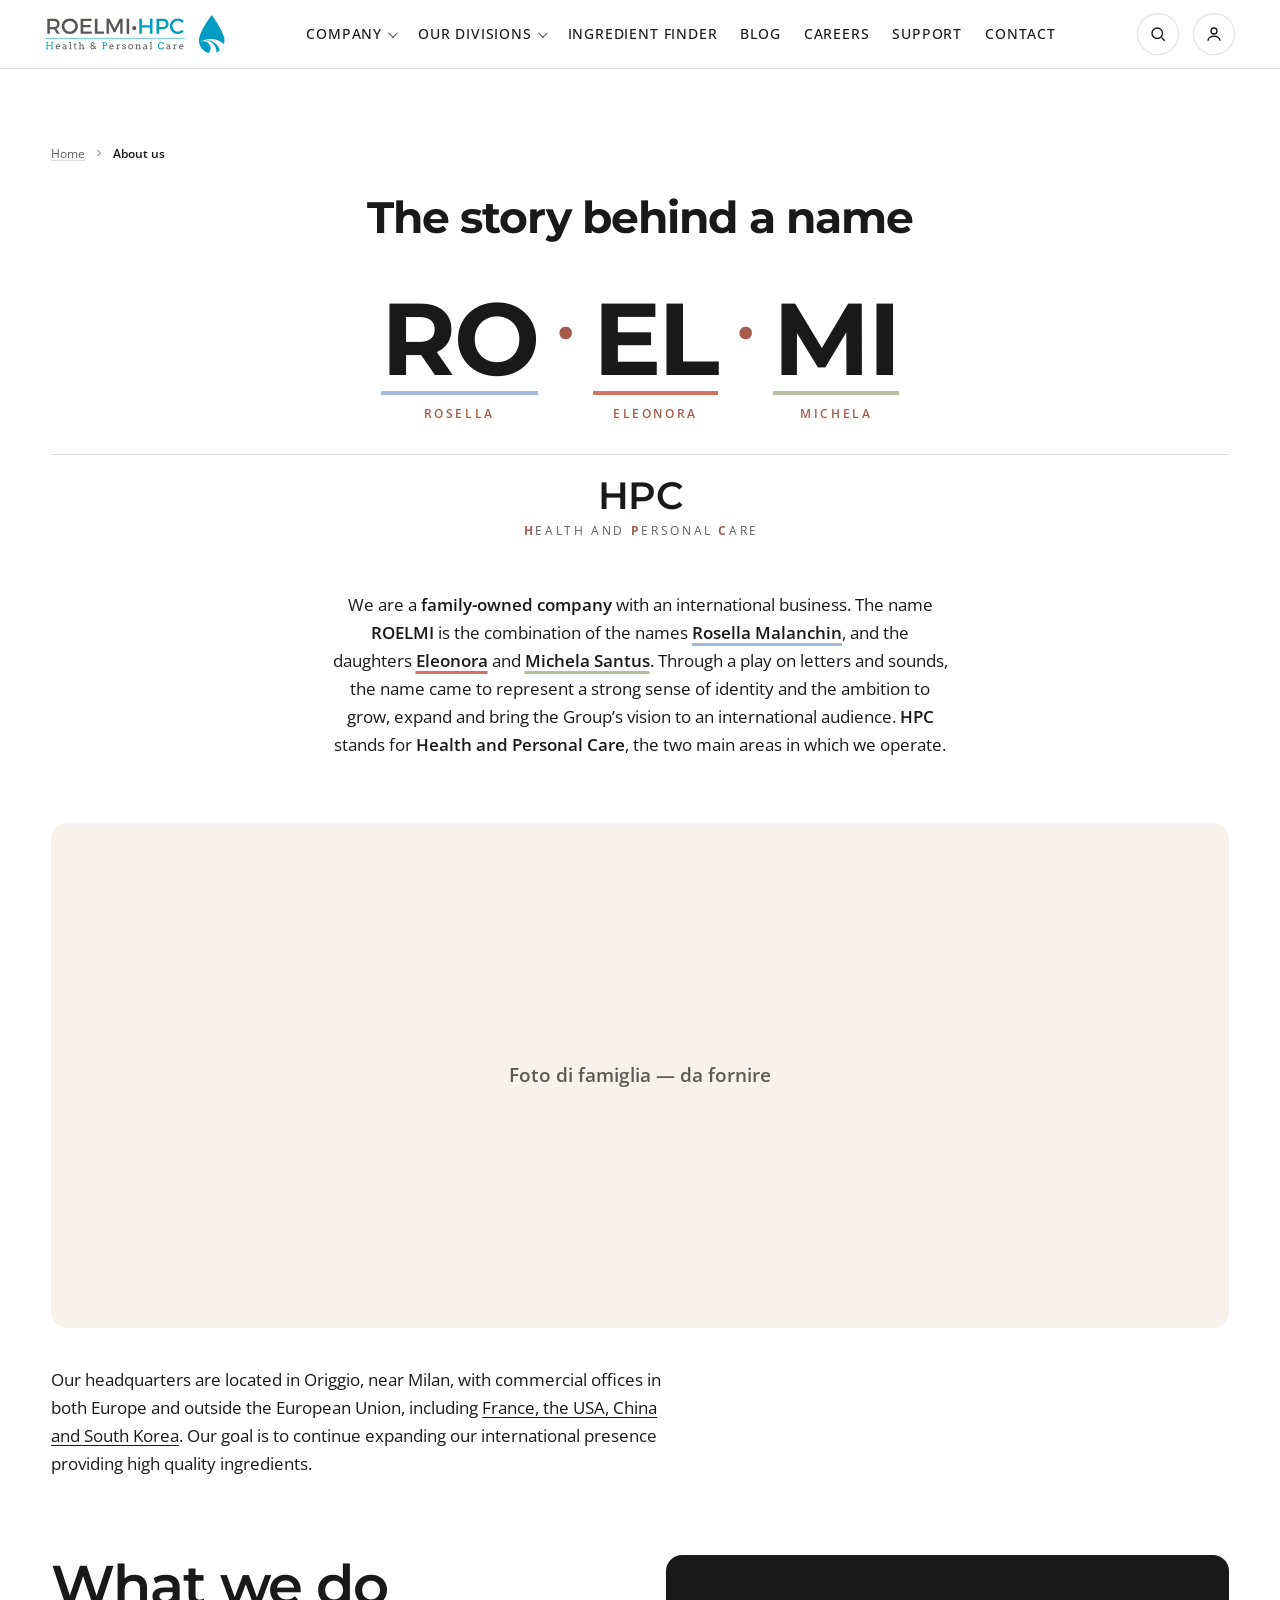
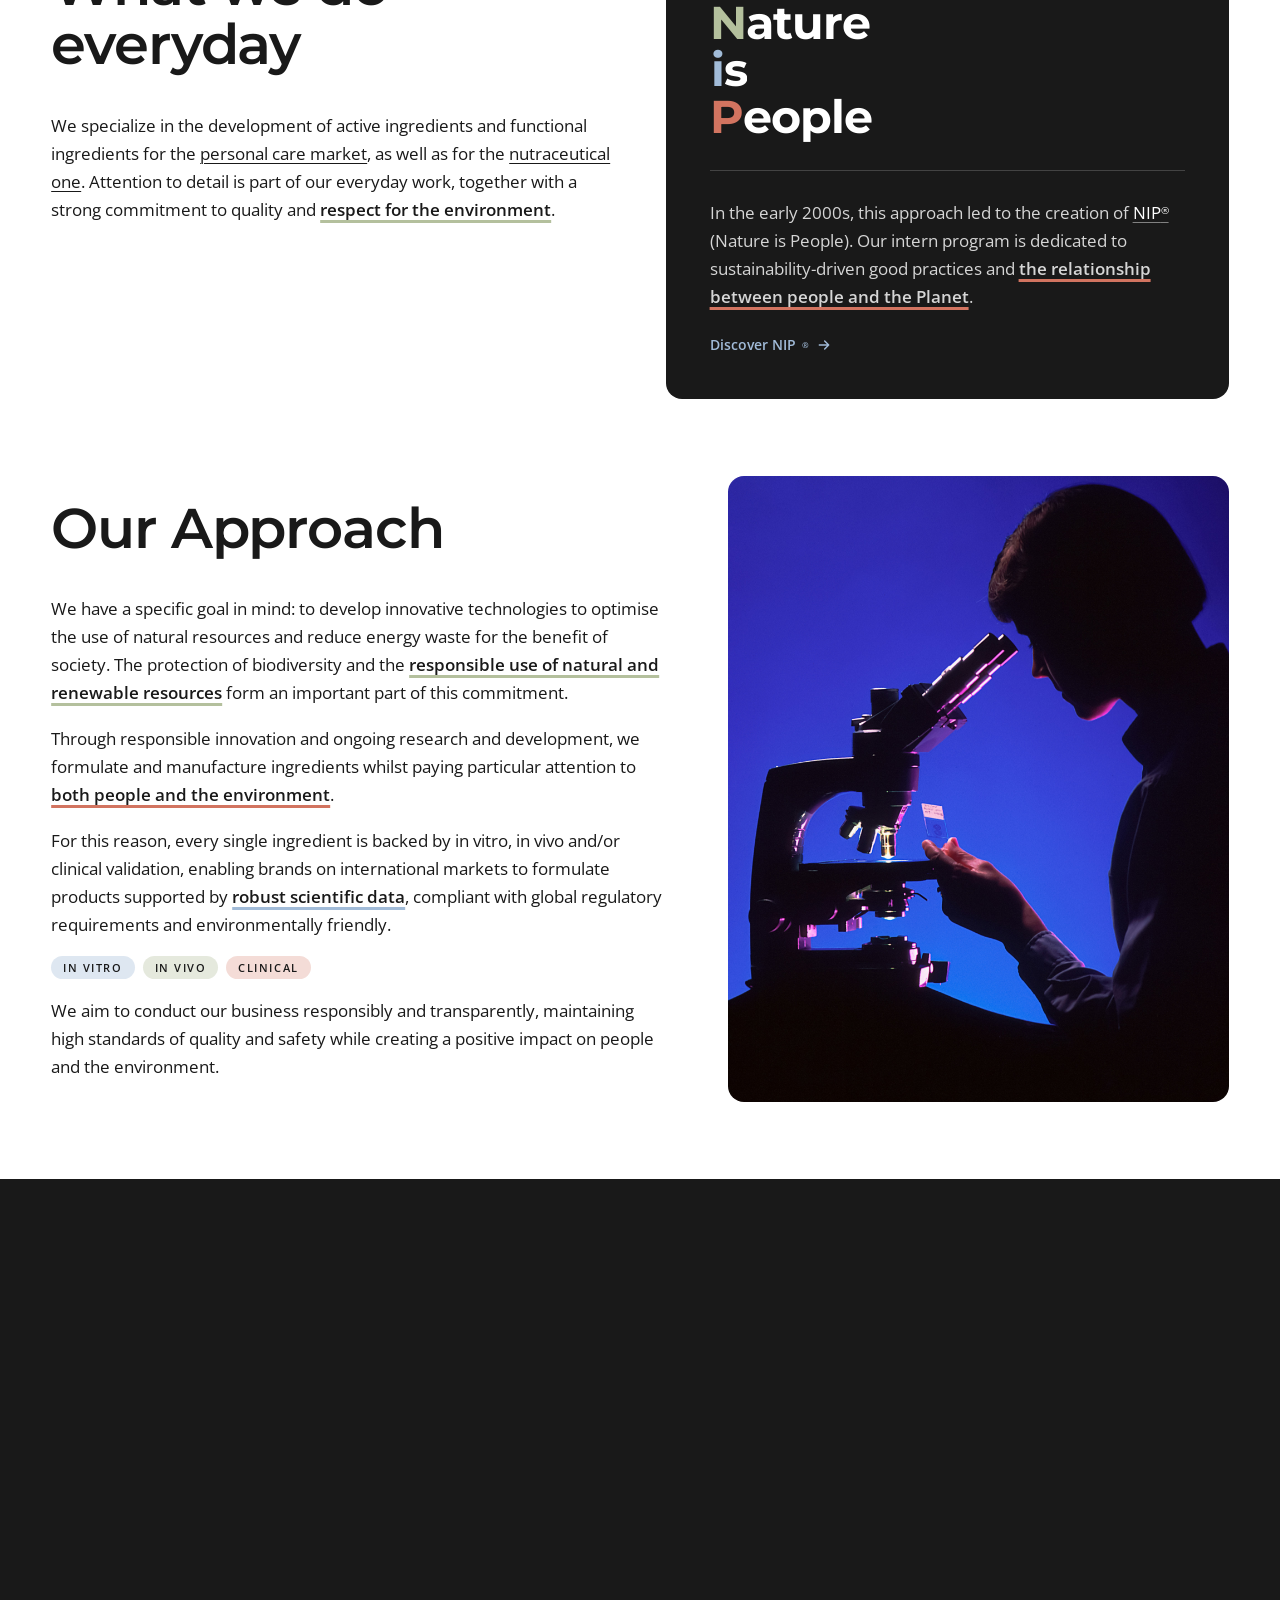
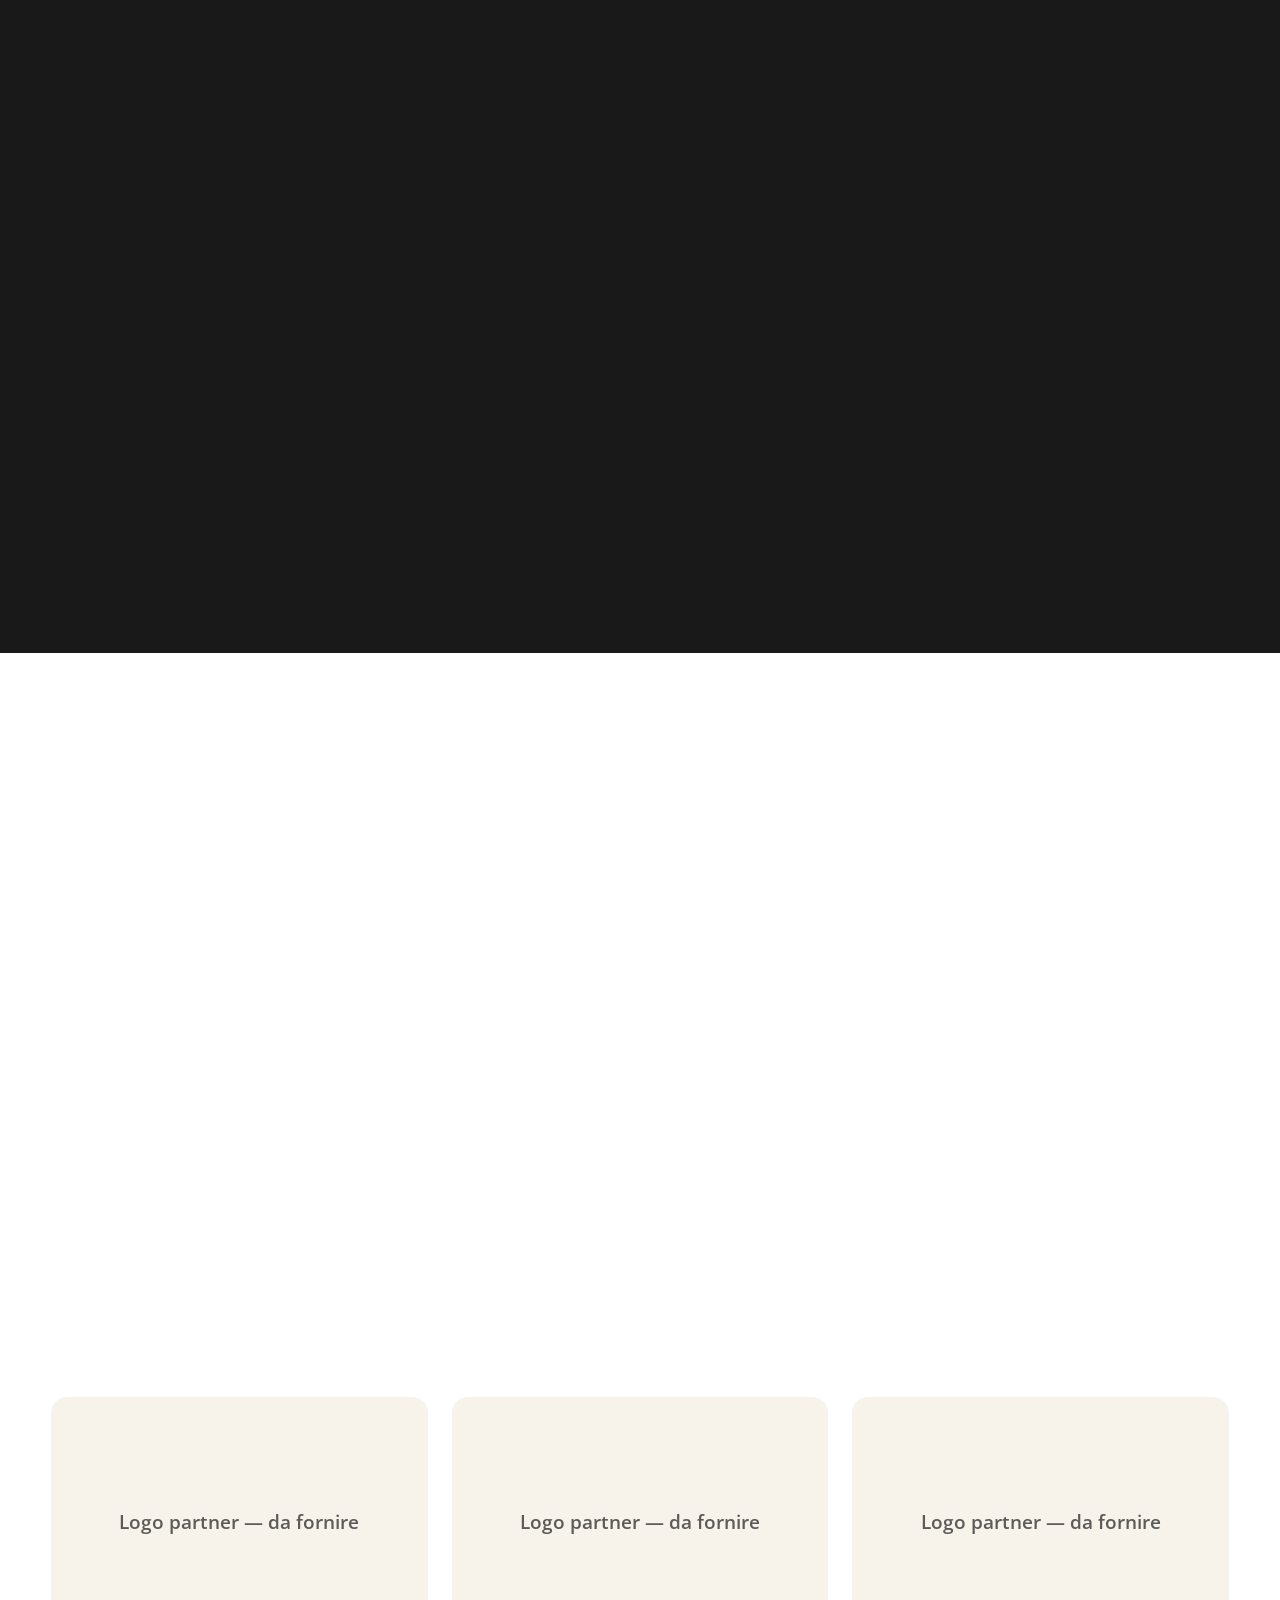
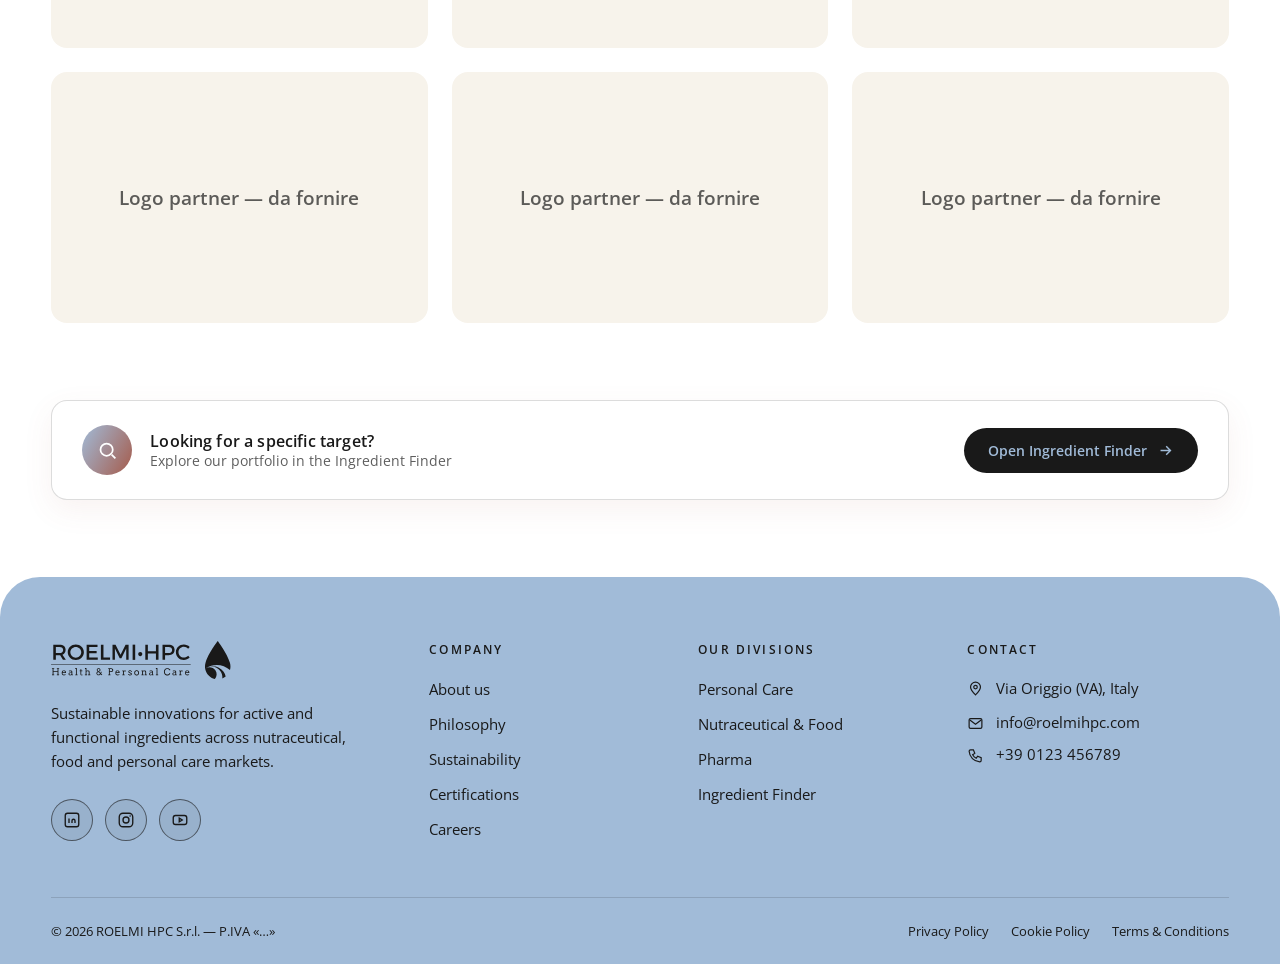
==== about.html @ d501afbf "Stop the NIP acrostic clipping its own words Measured Montserrat 700 instead of guessing: "ature" is" ====
<!DOCTYPE html>
<html lang="en">
<head>
  <meta charset="UTF-8">
  <meta name="viewport" content="width=device-width, initial-scale=1.0">
  <title>About us — ROELMI HPC</title>
  <link href="https://fonts.googleapis.com/css2?family=Montserrat:wght@400;500;600;700&family=Open+Sans:wght@300;400;500;600&display=swap" rel="stylesheet">
  <link rel="stylesheet" href="css/reset.css">
  <link rel="stylesheet" href="css/base.css">
  <link rel="stylesheet" href="css/header.css">
  <link rel="stylesheet" href="css/footer.css">
  <link rel="stylesheet" href="css/about.css">
</head>
<body>
<a class="skip-link" href="#main-content">Skip to main content</a>
<header class="site-header" id="siteHeader">
  <div class="hdr-inner">
    <a href="index.html" class="logo" aria-label="ROELMI HPC home">
      <span class="lg-white"><svg aria-hidden="true" viewBox="0 0 256 54" version="1.1" xmlns:xlink="http://www.w3.org/1999/xlink" xmlns="http://www.w3.org/2000/svg">
  <g id="logo-ROELMI-HPC">
    <path d="M12.0334 17.0172C15.3679 17.0172 17.286 15.5943 17.286 12.6599C17.286 9.81631 15.3679 8.45615 12.0334 8.45615L6.90418 8.45615L6.90418 17.0172L12.0334 17.0172ZM13.0217 20.263C12.7103 20.2932 12.3729 20.2932 12.0334 20.2932L6.90418 20.2932L6.90418 26.813L3.25401 26.813L3.25401 5.18224L12.0334 5.18224C17.5649 5.18224 20.748 7.87013 20.748 12.5648C20.748 16.0268 19.1413 18.4682 16.2675 19.5818L21.1178 26.813L16.9767 26.813L13.0217 20.263Z" id="Fill-1" fill="#FFFFFF" fill-rule="evenodd" stroke="none"></path>
    <path d="M27.5157 15.9972C27.5157 20.2939 31.0729 23.6954 35.3026 23.6954C39.5388 23.6954 43.0008 20.2939 43.0008 15.9972C43.0008 11.7026 39.5388 8.36382 35.3026 8.36382C31.0383 8.36382 27.5157 11.7026 27.5157 15.9972M46.7397 15.9972C46.7397 22.1752 41.7337 26.9671 35.2723 26.9671C28.8132 26.9671 23.8072 22.1752 23.8072 15.9972C23.8072 9.78669 28.8132 5.08558 35.2723 5.08558C41.7337 5.08558 46.7397 9.81696 46.7397 15.9972" id="Fill-3" fill="#FFFFFF" fill-rule="evenodd" stroke="none"></path>
    <path d="M54.2809 8.45615L54.2809 14.2969L64.8487 14.2969L64.8487 17.5751L54.2809 17.5751L54.2809 23.539L66.4553 23.539L66.4553 26.813L50.6351 26.813L50.6351 5.18008L66.0856 5.18008L66.0856 8.45615L54.2809 8.45615Z" id="Fill-5" fill="#FFFFFF" fill-rule="evenodd" stroke="none"></path>
    <path d="M83.9182 23.5064L83.9182 26.8127L70.9069 26.8127L70.9069 5.1777L74.5549 5.1777L74.5549 23.5064L83.9182 23.5064Z" id="Fill-7" fill="#FFFFFF" fill-rule="evenodd" stroke="none"></path>
    <path d="M106.911 26.8134L106.881 10.6493L100.052 24.558L97.6708 24.558L90.8418 10.6493L90.8418 26.8134L87.4122 26.8134L87.4122 5.17835L91.7349 5.17835L98.8774 19.552L105.983 5.17835L110.28 5.17835L110.28 26.8134L106.911 26.8134Z" id="Fill-9" fill="#FFFFFF" fill-rule="evenodd" stroke="none"></path>
    <path d="M115.997 26.8162L119.642 26.8162L119.642 5.18333L115.997 5.18333L115.997 26.8162Z" id="Fill-11" fill="#FFFFFF" fill-rule="evenodd" stroke="none"></path>
    <path d="M129.75 18.5313C129.75 20.2915 128.513 21.6236 126.814 21.6236C125.146 21.6236 123.91 20.2915 123.91 18.5313C123.91 16.7711 125.146 15.5018 126.814 15.5018C128.513 15.5018 129.75 16.7711 129.75 18.5313" id="Fill-13" fill="#FFFFFF" fill-rule="evenodd" stroke="none"></path>
    <path d="M197.061 8.42653L194.929 11.0841C193.352 9.38232 191.097 8.33354 188.902 8.33354C184.575 8.33354 181.174 11.6723 181.174 15.9345C181.174 20.2009 184.575 23.5678 188.902 23.5678C191.064 23.5678 193.292 22.5796 194.929 21.001L197.091 23.4143C194.898 25.5767 191.776 26.9671 188.718 26.9671C182.382 26.9671 177.469 22.1752 177.469 15.9669C177.469 9.81696 182.443 5.08558 188.841 5.08558C191.899 5.08558 194.959 6.35709 197.061 8.42653ZM149.128 26.8134L149.128 17.8523L137.662 17.8523L137.662 26.8134L134.017 26.8134L134.017 5.17835L137.662 5.17835L137.662 14.5762L149.128 14.5762L149.128 5.17835L152.773 5.17835L152.773 26.8134L149.128 26.8134ZM167.083 20.2932C172.522 20.2932 175.642 17.4497 175.642 12.5648C175.642 7.87013 172.522 5.18224 167.083 5.18224L158.462 5.18224L158.462 26.813L162.107 26.813L162.107 20.2932L167.083 20.2932ZM172.154 12.6599C172.154 15.5943 170.266 17.0172 166.928 17.0172L162.107 17.0172L162.107 8.45615L166.928 8.45615C170.266 8.45615 172.154 9.81631 172.154 12.6599Z" id="Combined-Shape" fill="#FFFFFF" fill-rule="evenodd" stroke="none"></path>
    <path d="M167.99 41.4119C167.698 40.9145 167.311 40.5275 166.826 40.242C166.346 39.9587 165.81 39.816 165.217 39.816C164.709 39.816 164.249 39.9241 163.829 40.1361C163.412 40.3501 163.053 40.6377 162.754 40.9967C162.454 41.3557 162.223 41.773 162.058 42.2444C161.894 42.718 161.809 43.2175 161.809 43.7387C161.809 44.3571 161.902 44.9064 162.086 45.3864C162.268 45.86 162.506 46.2579 162.8 46.5758C163.094 46.8893 163.442 47.1531 163.851 47.365C164.253 47.5791 164.709 47.6808 165.217 47.6808C165.905 47.6808 166.504 47.5164 167.012 47.1812C167.525 46.8525 167.959 46.3011 168.323 45.5378L169.473 46.0827C169.307 46.5498 169.025 47.0061 168.628 47.4451C168.232 47.8797 167.743 48.2343 167.164 48.5025C166.582 48.7728 165.935 48.9047 165.23 48.9047C164.554 48.9047 163.933 48.7771 163.364 48.5241C162.798 48.2689 162.296 47.9056 161.851 47.4321C161.409 46.965 161.07 46.4071 160.839 45.7605C160.605 45.1161 160.488 44.4414 160.488 43.7387C160.488 43.0337 160.605 42.3655 160.839 41.7384C161.07 41.1092 161.399 40.5642 161.818 40.1015C162.238 39.6387 162.739 39.2711 163.323 39.0008C163.905 38.7348 164.536 38.5986 165.217 38.5986C165.821 38.5986 166.346 38.6851 166.785 38.8559C167.226 39.0289 167.598 39.2343 167.908 39.4722C168.215 39.7101 168.478 39.9717 168.701 40.2463L169.395 40.2463L169.395 41.4119L167.99 41.4119ZM8.31148 38.7975L11.527 38.7975L11.527 39.9241L10.5885 39.9241L10.5885 47.5834L11.527 47.5834L11.527 48.7101L8.31148 48.7101L8.31148 47.5834L9.30404 47.5834L9.30404 44.0219L3.56929 44.0219L3.56929 47.5834L4.56401 47.5834L4.56401 48.7101L1.34632 48.7101L1.34632 47.5834L2.28914 47.5834L2.28914 39.9241L1.34632 39.9241L1.34632 38.7975L4.56401 38.7975L4.56401 39.9241L3.56929 39.9241L3.56929 42.9234L9.30404 42.9234L9.30404 39.9241L8.31148 39.9241L8.31148 38.7975ZM86.5788 38.9694C86.2026 38.8548 85.7982 38.7986 85.3506 38.7986L81.3436 38.7986L81.3436 39.9274L82.2843 39.9274L82.2843 47.5845L81.3436 47.5845L81.3436 48.709L84.5591 48.709L84.5591 47.5845L83.5666 47.5845L83.5666 44.1182L85.3268 44.1182C85.7895 44.1182 86.2069 44.049 86.5853 43.9084C86.9594 43.77 87.2838 43.5797 87.5541 43.3419C87.8244 43.1018 88.0341 42.8229 88.1812 42.5007C88.3304 42.1785 88.4039 41.8411 88.4039 41.4778C88.4039 41.041 88.3304 40.6561 88.179 40.321C88.0276 39.9836 87.8179 39.7047 87.5454 39.4798C87.273 39.2527 86.9508 39.0862 86.5788 38.9694ZM85.3506 43.0456L83.5666 43.0456L83.5666 39.9274L85.1884 39.9274C85.8371 39.9274 86.3107 40.0615 86.6091 40.3339C86.9032 40.6086 87.0524 40.9891 87.0524 41.4778C87.0524 41.7352 87.007 41.9601 86.9248 42.1568C86.8405 42.3536 86.7215 42.5158 86.5702 42.6477C86.4231 42.7796 86.2415 42.8748 86.0361 42.9461C85.8285 43.011 85.5993 43.0456 85.3506 43.0456Z" id="Combined-Shape" fill="#FFFFFF" fill-rule="evenodd" stroke="none"></path>
    <path d="M18.3148 42.7781C18.0316 42.7781 17.7829 42.8192 17.5731 42.8992C17.3634 42.9814 17.1839 43.0938 17.0325 43.2452C16.8855 43.3966 16.7644 43.5804 16.6779 43.7966C16.5871 44.015 16.5222 44.2637 16.4768 44.5297L19.9907 44.5297C19.9734 44.2767 19.9302 44.0431 19.8675 43.8334C19.8026 43.6171 19.7096 43.4333 19.5755 43.2755C19.4458 43.1176 19.2793 42.9965 19.0717 42.91C18.8706 42.8214 18.6154 42.7781 18.3148 42.7781L18.3148 42.7781ZM16.4119 45.479C16.4119 45.6714 16.4249 45.8444 16.453 46.0044C16.4833 46.1623 16.5222 46.318 16.5763 46.4607C16.7384 46.8954 16.9958 47.2241 17.3504 47.4446C17.705 47.6652 18.1073 47.7776 18.557 47.7776C18.9095 47.7776 19.2512 47.7257 19.5885 47.6263C19.9215 47.529 20.2697 47.3776 20.6351 47.1657L21.1282 47.996C20.6805 48.3031 20.2372 48.5302 19.7853 48.6772C19.3355 48.8242 18.8706 48.8999 18.3862 48.8999C17.9299 48.8999 17.5039 48.8242 17.1169 48.6707C16.7255 48.5172 16.3903 48.2901 16.107 47.9896C15.8259 47.689 15.6053 47.3149 15.4475 46.8673C15.2875 46.4175 15.2096 45.892 15.2096 45.2952C15.2096 44.8108 15.2766 44.3545 15.4107 43.9264C15.5448 43.496 15.7502 43.1198 16.0184 42.7997C16.2843 42.4819 16.6173 42.2267 17.0131 42.0407C17.411 41.8504 17.8737 41.7575 18.3992 41.7575C18.9095 41.7575 19.3355 41.8353 19.6772 41.9888C20.021 42.1445 20.3 42.35 20.5162 42.6051C20.7324 42.8603 20.8946 43.1522 21.0049 43.4787C21.1152 43.8074 21.1952 44.1404 21.2406 44.4778C21.2579 44.6421 21.273 44.8108 21.2795 44.9838C21.2882 45.1525 21.2903 45.3168 21.2903 45.479L16.4119 45.479Z" id="Fill-18" fill="#FFFFFF" fill-rule="evenodd" stroke="none"></path>
    <path d="M27.4217 47.878C27.5839 47.878 27.7439 47.8607 27.9061 47.8196C28.0682 47.7807 28.2218 47.7288 28.3623 47.6596C28.505 47.5925 28.6413 47.5125 28.7624 47.426C28.8835 47.3352 28.9873 47.2422 29.0716 47.1449L29.0759 45.6182L27.666 45.6182C27.4282 45.6182 27.2141 45.642 27.0195 45.6961C26.8248 45.748 26.6583 45.8215 26.5156 45.9253C26.3751 46.0248 26.2648 46.148 26.1848 46.2972C26.1069 46.4443 26.068 46.6151 26.068 46.8076C26.068 46.9871 26.1004 47.1406 26.1653 47.2768C26.2323 47.4066 26.3232 47.519 26.4421 47.6077C26.5632 47.6963 26.7059 47.7634 26.8724 47.8109C27.0368 47.8585 27.2206 47.878 27.4217 47.878L27.4217 47.878ZM29.0716 48.0812C28.8121 48.3213 28.5267 48.518 28.2174 48.6716C27.9061 48.8229 27.5493 48.9008 27.1535 48.9008C26.8227 48.9008 26.5178 48.8446 26.2432 48.7429C25.9664 48.637 25.7242 48.4943 25.5274 48.3148C25.3263 48.131 25.1684 47.9234 25.0581 47.6833C24.9479 47.4433 24.8916 47.1882 24.8916 46.9179C24.8916 46.6303 24.9327 46.3751 25.0192 46.1524C25.1036 45.9318 25.2182 45.7393 25.3587 45.5728C25.4993 45.4106 25.6658 45.2723 25.8561 45.1598C26.0464 45.0495 26.2432 44.9587 26.4529 44.8938C26.6583 44.8246 26.8703 44.7792 27.0865 44.7511C27.2984 44.723 27.506 44.7079 27.7049 44.7079C28.0163 44.7079 28.2802 44.7165 28.4942 44.7381C28.7083 44.7576 28.9029 44.7814 29.0759 44.8181L29.0824 44.2624C29.0824 44.0245 29.05 43.8148 28.9786 43.6396C28.9073 43.4623 28.8099 43.3153 28.6824 43.2006C28.5569 43.086 28.4077 42.9995 28.2304 42.9433C28.0531 42.8849 27.8585 42.859 27.6379 42.859C27.4303 42.859 27.2357 42.8741 27.0497 42.9001C26.8594 42.9303 26.6864 42.9671 26.5243 43.0104C26.3599 43.0579 26.2086 43.1098 26.0702 43.166C25.9339 43.2288 25.8193 43.2871 25.722 43.352L25.322 42.5108C25.482 42.4049 25.6636 42.3097 25.8518 42.2189C26.0442 42.1281 26.2453 42.0546 26.4572 41.9897C26.667 41.927 26.8832 41.8772 27.106 41.8405C27.3265 41.8037 27.5428 41.7864 27.7547 41.7864C28.1482 41.7864 28.5007 41.8297 28.8164 41.927C29.1278 42.02 29.396 42.1627 29.6122 42.3595C29.8306 42.5584 29.9993 42.8071 30.116 43.1098C30.235 43.4147 30.2934 43.7759 30.2934 44.1975L30.2869 47.5839L31.0372 47.5839L31.0372 48.7083L29.0716 48.7083L29.0716 48.0812Z" id="Fill-19" fill="#FFFFFF" fill-rule="evenodd" stroke="none"></path>
    <path d="M34.5012 38.5337L36.7004 38.5337L36.7004 47.5856L37.7167 47.5856L37.7167 48.7079L34.5012 48.7079L34.5012 47.5856L35.483 47.5856L35.483 39.6603L34.5012 39.6603L34.5012 38.5337Z" id="Fill-20" fill="#FFFFFF" fill-rule="evenodd" stroke="none"></path>
    <path d="M43.0136 41.9335L44.6008 41.9335L44.6008 42.9217L43.0006 42.9217L42.9812 46.8335C42.9812 47.0995 43.0136 47.3157 43.0742 47.4801C43.1347 47.6466 43.2342 47.759 43.3682 47.8239C43.5023 47.8866 43.6537 47.9212 43.8245 47.9212C44.0062 47.9212 44.1705 47.9018 44.3089 47.8693C44.4494 47.8347 44.5987 47.7807 44.7652 47.7028L45.0463 48.5202C44.8365 48.6283 44.6181 48.717 44.3889 48.7775C44.1554 48.8402 43.8851 48.8748 43.5693 48.8748C43.2709 48.8748 43.0136 48.8338 42.793 48.7624C42.5746 48.691 42.3887 48.5699 42.2395 48.4034C42.0881 48.2326 41.9756 48.0056 41.9021 47.7179C41.8264 47.4325 41.7918 47.0757 41.7918 46.6497L41.8113 42.9217L40.7301 42.9217L40.7301 41.9335L41.8243 41.9335L41.8243 40.3138L43.0136 39.7516L43.0136 41.9335Z" id="Fill-21" fill="#FFFFFF" fill-rule="evenodd" stroke="none"></path>
    <path d="M48.2687 38.5337L50.4138 38.5337L50.4138 42.6812L50.4549 42.6812C50.5739 42.558 50.7166 42.4455 50.8766 42.3396C51.0345 42.2315 51.2031 42.1385 51.3761 42.0606C51.5491 41.9828 51.7308 41.9179 51.9167 41.8768C52.1027 41.8336 52.3016 41.8119 52.5049 41.8119C52.8682 41.8119 53.1969 41.8617 53.4888 41.9612C53.7786 42.0628 54.0294 42.2163 54.2327 42.4174C54.4381 42.625 54.596 42.8867 54.7084 43.2067C54.8187 43.5289 54.8728 43.9052 54.8728 44.3441L54.8728 47.5856L55.8934 47.5856L55.8934 48.7079L52.6779 48.7079L52.6779 47.5856L53.6056 47.5856L53.6056 44.4933C53.6056 43.9744 53.4737 43.5786 53.212 43.3127C52.9482 43.0424 52.5698 42.9083 52.0767 42.9083C51.7935 42.9083 51.5123 42.9775 51.2247 43.1072C50.9393 43.2435 50.6647 43.4078 50.4138 43.6111L50.4138 47.5856L51.3956 47.5856L51.3956 48.7079L48.1779 48.7079L48.1779 47.5856L49.2007 47.5856L49.2007 39.6603L48.2687 39.6603L48.2687 38.5337Z" id="Fill-22" fill="#FFFFFF" fill-rule="evenodd" stroke="none"></path>
    <path d="M68.7198 42.0012C68.8344 41.8757 68.9296 41.7395 69.0074 41.5773C69.0853 41.4195 69.1242 41.253 69.1242 41.0778C69.1242 40.894 69.0853 40.7167 69.0053 40.5502C68.9252 40.3793 68.815 40.2301 68.6809 40.0961C68.5447 39.9685 68.3868 39.8625 68.2073 39.789C68.0257 39.709 67.8332 39.6722 67.6364 39.6722C67.4159 39.6722 67.2191 39.709 67.0418 39.7825C66.8666 39.8539 66.7131 39.9533 66.5877 40.0766C66.4622 40.2042 66.3628 40.3512 66.2936 40.5199C66.2244 40.6886 66.1876 40.868 66.1876 41.0627C66.1876 41.2486 66.233 41.4411 66.3239 41.6422C66.4147 41.8476 66.5747 42.0595 66.8104 42.2823L67.3921 42.8229C67.6516 42.7126 67.8916 42.5872 68.1187 42.4574C68.3457 42.3277 68.5447 42.1741 68.7198 42.0012L68.7198 42.0012ZM66.6871 44.356C66.5358 44.4144 66.4039 44.4987 66.2849 44.6069C66.1638 44.7128 66.06 44.8361 65.9714 44.9723C65.8849 45.1107 65.82 45.2599 65.7703 45.4178C65.7227 45.5756 65.6989 45.7378 65.6989 45.8978C65.6989 46.1508 65.7465 46.3844 65.846 46.6006C65.9454 46.819 66.0795 47.0028 66.2503 47.1607C66.4233 47.3186 66.6266 47.4418 66.858 47.5305C67.0937 47.6191 67.3424 47.6645 67.6083 47.6645C67.8332 47.6645 68.0473 47.6321 68.2484 47.5759C68.4495 47.5197 68.6355 47.4418 68.8106 47.3402C68.9836 47.2385 69.1458 47.1131 69.2907 46.9747C69.4377 46.832 69.5761 46.6785 69.7016 46.512L67.2148 44.1117L66.6871 44.356ZM72.0175 48.7479L70.4714 47.2558C70.2876 47.4829 70.093 47.6905 69.8767 47.8808C69.6626 48.0667 69.4356 48.2289 69.1934 48.3652C68.9512 48.5057 68.696 48.6117 68.4214 48.6895C68.1489 48.763 67.8613 48.8041 67.5543 48.8041C67.1348 48.8041 66.7369 48.7263 66.3693 48.5771C66.0017 48.43 65.6816 48.2289 65.407 47.9716C65.1345 47.7121 64.9204 47.4094 64.7647 47.0569C64.6069 46.7066 64.529 46.3282 64.529 45.9238C64.529 45.6578 64.5701 45.3983 64.6501 45.1475C64.728 44.8988 64.8404 44.6631 64.981 44.4447C65.1259 44.2284 65.2902 44.0295 65.4783 43.8543C65.6686 43.6835 65.9671 43.4911 66.3649 43.29L65.9325 42.8704C65.8222 42.7667 65.7097 42.6456 65.6038 42.5093C65.4978 42.3753 65.4048 42.2282 65.3227 42.0725C65.2426 41.9168 65.1756 41.7525 65.1259 41.5838C65.0761 41.413 65.0502 41.2421 65.0502 41.0778C65.0502 40.7296 65.1194 40.4074 65.2535 40.1047C65.3897 39.8041 65.5713 39.5403 65.807 39.3197C66.0384 39.0949 66.3152 38.9219 66.6266 38.7943C66.9423 38.6645 67.2775 38.6018 67.6364 38.6018C68.0149 38.6018 68.3652 38.6667 68.6895 38.8029C69.0139 38.937 69.2929 39.1208 69.5307 39.3457C69.7686 39.5706 69.9502 39.8344 70.0865 40.1371C70.2205 40.4356 70.2876 40.7513 70.2876 41.0778C70.2876 41.3395 70.2638 41.5687 70.2119 41.7698C70.1578 41.9666 70.0865 42.1439 69.987 42.3017C69.894 42.4574 69.7794 42.6001 69.6453 42.7299C69.5134 42.8575 69.3707 42.9764 69.2215 43.0845C69.0723 43.197 68.9144 43.2964 68.7587 43.3829C68.6031 43.4716 68.4409 43.5603 68.2744 43.6403L70.2746 45.5043C70.4173 45.1864 70.5276 44.8707 70.6119 44.5636C70.6984 44.2501 70.7655 43.9668 70.813 43.7116L72.0413 43.7116C71.9678 44.1225 71.8553 44.5506 71.7018 44.9896C71.5483 45.4308 71.3536 45.8611 71.1201 46.2827L72.9236 47.9586L72.0175 48.7479Z" id="Fill-23" fill="#FFFFFF" fill-rule="evenodd" stroke="none"></path>
    <path d="M94.5772 42.7781C94.2918 42.7781 94.0452 42.8192 93.8333 42.8992C93.6236 42.9814 93.4419 43.0938 93.2949 43.2452C93.1435 43.3966 93.0267 43.5804 92.9381 43.7966C92.8473 44.015 92.7802 44.2637 92.7391 44.5297L96.2487 44.5297C96.2314 44.2767 96.1925 44.0431 96.1298 43.8334C96.0671 43.6171 95.9676 43.4333 95.8379 43.2755C95.706 43.1176 95.5416 42.9965 95.334 42.91C95.1286 42.8214 94.8778 42.7781 94.5772 42.7781L94.5772 42.7781ZM92.6743 45.479C92.6743 45.6714 92.6872 45.8444 92.7153 46.0044C92.7456 46.1623 92.7845 46.318 92.8343 46.4607C92.9986 46.8954 93.256 47.2241 93.6128 47.4446C93.9674 47.6652 94.3696 47.7776 94.8172 47.7776C95.1719 47.7776 95.5135 47.7257 95.8465 47.6263C96.1817 47.529 96.532 47.3776 96.8996 47.1657L97.3883 47.996C96.9429 48.3031 96.4953 48.5302 96.0498 48.6772C95.5979 48.8242 95.1329 48.8999 94.6486 48.8999C94.1901 48.8999 93.7663 48.8242 93.3749 48.6707C92.9857 48.5172 92.6483 48.2901 92.3694 47.9896C92.0882 47.689 91.8698 47.3149 91.7098 46.8673C91.5498 46.4175 91.4698 45.892 91.4698 45.2952C91.4698 44.8108 91.539 44.3545 91.6731 43.9264C91.8093 43.496 92.0104 43.1198 92.2764 42.7997C92.5467 42.4819 92.8775 42.2267 93.2733 42.0407C93.6711 41.8504 94.1361 41.7575 94.6615 41.7575C95.1719 41.7575 95.5979 41.8353 95.9395 41.9888C96.2833 42.1445 96.5623 42.35 96.7764 42.6051C96.9926 42.8603 97.157 43.1522 97.2673 43.4787C97.3797 43.8074 97.4554 44.1404 97.4986 44.4778C97.5202 44.6421 97.5354 44.8108 97.5419 44.9838C97.5484 45.1525 97.5527 45.3168 97.5527 45.479L92.6743 45.479Z" id="Fill-25" fill="#FFFFFF" fill-rule="evenodd" stroke="none"></path>
    <path d="M106.221 43.3674L104.978 43.3674L104.978 42.95C104.833 42.95 104.688 42.976 104.537 43.0322C104.385 43.0841 104.245 43.1684 104.115 43.2809C103.983 43.3912 103.871 43.5317 103.771 43.7025C103.674 43.8734 103.603 44.0788 103.561 44.3145L103.561 47.5819L104.71 47.5819L104.71 48.7107L101.347 48.7107L101.347 47.5819L102.283 47.5819L102.29 43.056L101.347 43.056L101.347 41.9337L103.512 41.9337L103.512 42.87C103.594 42.7295 103.68 42.6019 103.78 42.4808C103.877 42.3597 103.983 42.2559 104.104 42.1672C104.225 42.0786 104.357 42.0072 104.504 41.9596C104.649 41.9077 104.807 41.8818 104.978 41.8818L105.618 41.8818C105.819 41.8818 106.02 41.8861 106.221 41.8948L106.221 43.3674Z" id="Fill-26" fill="#FFFFFF" fill-rule="evenodd" stroke="none"></path>
    <path d="M113.552 43.285C113.468 43.1574 113.358 43.0514 113.221 42.9714C113.087 42.8914 112.936 42.8309 112.772 42.7941C112.607 42.7595 112.443 42.7379 112.287 42.7379C112.112 42.7379 111.952 42.7595 111.807 42.7984C111.66 42.8374 111.537 42.8936 111.429 42.9693C111.327 43.0428 111.243 43.1315 111.184 43.2396C111.124 43.3477 111.098 43.4645 111.098 43.5985C111.098 43.8234 111.167 44.0029 111.301 44.1348C111.44 44.2689 111.671 44.3943 111.993 44.5024L113.293 44.963C113.853 45.149 114.262 45.4042 114.515 45.7264C114.774 46.0507 114.904 46.4356 114.904 46.8854C114.904 47.186 114.843 47.4628 114.724 47.7115C114.603 47.9645 114.432 48.1785 114.212 48.3515C113.993 48.531 113.73 48.6651 113.418 48.7646C113.109 48.8619 112.765 48.9138 112.382 48.9138C111.857 48.9138 111.429 48.8273 111.098 48.6564C110.765 48.4856 110.51 48.265 110.332 47.9818L109.651 47.9818L109.651 46.8573L111.005 46.8573C111.005 47.0433 111.046 47.2055 111.124 47.3395C111.206 47.4736 111.314 47.5796 111.446 47.6617C111.578 47.7461 111.731 47.8088 111.896 47.8455C112.067 47.8866 112.237 47.9082 112.41 47.9082C112.581 47.9082 112.743 47.8866 112.904 47.8434C113.059 47.8023 113.198 47.7417 113.319 47.6596C113.438 47.5796 113.531 47.4822 113.602 47.3698C113.671 47.2552 113.706 47.1254 113.706 46.9827C113.706 46.7643 113.637 46.5784 113.492 46.427C113.353 46.2756 113.113 46.1372 112.772 46.0161L111.476 45.5317C110.949 45.3458 110.557 45.1057 110.302 44.816C110.047 44.5241 109.922 44.1608 109.922 43.7261C109.922 43.4385 109.976 43.1725 110.082 42.9282C110.185 42.686 110.341 42.4741 110.546 42.2968C110.748 42.1194 110.992 41.981 111.288 41.8837C111.578 41.7843 111.913 41.7324 112.287 41.7324C112.772 41.7324 113.176 41.7994 113.505 41.9335C113.831 42.0697 114.125 42.3011 114.387 42.6276L115.021 42.6276L115.021 43.7542L113.678 43.7542C113.678 43.5704 113.639 43.4147 113.552 43.285" id="Fill-27" fill="#FFFFFF" fill-rule="evenodd" stroke="none"></path>
    <path d="M119.603 45.3207C119.603 45.7099 119.657 46.0602 119.768 46.3759C119.878 46.6873 120.032 46.9555 120.228 47.176C120.419 47.3966 120.646 47.5674 120.901 47.6885C121.156 47.8053 121.426 47.8659 121.714 47.8659C122.014 47.8659 122.293 47.8075 122.555 47.6907C122.812 47.5739 123.042 47.4031 123.23 47.1825C123.422 46.962 123.574 46.6982 123.682 46.3803C123.792 46.071 123.846 45.7164 123.846 45.3207C123.846 44.9142 123.792 44.5509 123.682 44.2308C123.574 43.9129 123.422 43.647 123.234 43.4329C123.044 43.2188 122.819 43.0566 122.557 42.9485C122.298 42.8382 122.014 42.7842 121.714 42.7842C121.426 42.7842 121.156 42.8382 120.901 42.9485C120.646 43.0566 120.419 43.2188 120.228 43.4329C120.032 43.647 119.878 43.9129 119.768 44.2308C119.657 44.5509 119.603 44.9142 119.603 45.3207M118.315 45.3207C118.317 44.7866 118.405 44.2979 118.572 43.8546C118.741 43.4178 118.974 43.0393 119.277 42.7236C119.575 42.4057 119.934 42.1614 120.347 41.9949C120.762 41.8241 121.219 41.7397 121.714 41.7397C122.216 41.7397 122.674 41.8241 123.093 41.9949C123.507 42.1614 123.865 42.4057 124.162 42.715C124.456 43.0264 124.687 43.4026 124.856 43.8438C125.018 44.2849 125.1 44.7714 125.1 45.3099C125.1 45.8353 125.018 46.3219 124.856 46.763C124.687 47.2085 124.456 47.5869 124.162 47.9026C123.865 48.2227 123.507 48.4713 123.093 48.6465C122.674 48.826 122.216 48.9125 121.714 48.9125C121.204 48.9125 120.741 48.826 120.326 48.6487C119.915 48.4757 119.558 48.2313 119.264 47.9156C118.968 47.5977 118.736 47.2193 118.57 46.7825C118.405 46.3414 118.317 45.8526 118.315 45.3207" id="Fill-28" fill="#FFFFFF" fill-rule="evenodd" stroke="none"></path>
    <path d="M133.018 47.5845L133.974 47.5845L133.974 44.4901C133.974 43.9711 133.842 43.5797 133.576 43.3094C133.312 43.0434 132.934 42.9094 132.445 42.9094C132.16 42.9094 131.874 42.9764 131.587 43.1126C131.299 43.2467 131.024 43.4154 130.769 43.6143L130.769 47.5845L131.723 47.5845L131.723 48.7111L128.559 48.7111L128.559 47.5845L129.502 47.5845L129.502 43.0586L128.559 43.0586L128.559 41.9363L130.715 41.9363L130.715 42.7321L130.73 42.7321C130.875 42.6045 131.029 42.4855 131.189 42.3753C131.355 42.2585 131.526 42.1612 131.706 42.079C131.883 41.9947 132.071 41.9298 132.263 41.8844C132.458 41.8346 132.661 41.813 132.875 41.813C133.239 41.813 133.565 41.8606 133.857 41.9579C134.147 42.0617 134.393 42.2152 134.601 42.4185C134.806 42.6239 134.964 42.8877 135.077 43.2056C135.187 43.5278 135.241 43.9062 135.241 44.3409L135.241 47.5845L136.184 47.5845L136.184 48.7111L133.018 48.7111L133.018 47.5845Z" id="Fill-29" fill="#FFFFFF" fill-rule="evenodd" stroke="none"></path>
    <path d="M141.969 47.878C142.131 47.878 142.291 47.8607 142.453 47.8196C142.615 47.7807 142.769 47.7288 142.909 47.6596C143.052 47.5925 143.188 47.5125 143.31 47.426C143.431 47.3352 143.534 47.2422 143.619 47.1449L143.623 45.6182L142.213 45.6182C141.975 45.6182 141.761 45.642 141.567 45.6961C141.372 45.748 141.205 45.8215 141.063 45.9253C140.922 46.0248 140.81 46.148 140.732 46.2972C140.654 46.4443 140.615 46.6151 140.615 46.8076C140.615 46.9871 140.648 47.1406 140.712 47.2768C140.779 47.4066 140.87 47.519 140.989 47.6077C141.11 47.6963 141.253 47.7634 141.42 47.8109C141.584 47.8585 141.768 47.878 141.969 47.878L141.969 47.878ZM143.619 48.0812C143.359 48.3213 143.074 48.518 142.765 48.6716C142.453 48.8229 142.096 48.9008 141.701 48.9008C141.37 48.9008 141.065 48.8446 140.79 48.7429C140.514 48.637 140.271 48.4943 140.075 48.3148C139.873 48.131 139.716 47.9234 139.605 47.6833C139.495 47.4433 139.439 47.1882 139.439 46.9179C139.439 46.6303 139.48 46.3751 139.566 46.1524C139.651 45.9318 139.765 45.7393 139.906 45.5728C140.046 45.4106 140.213 45.2723 140.405 45.1598C140.594 45.0495 140.79 44.9587 141 44.8938C141.205 44.8246 141.417 44.7792 141.634 44.7511C141.846 44.723 142.053 44.7079 142.252 44.7079C142.563 44.7079 142.827 44.7165 143.041 44.7381C143.255 44.7576 143.45 44.7814 143.623 44.8181L143.63 44.2624C143.63 44.0245 143.597 43.8148 143.526 43.6396C143.454 43.4623 143.357 43.3153 143.23 43.2006C143.104 43.086 142.955 42.9995 142.778 42.9433C142.6 42.8849 142.406 42.859 142.185 42.859C141.977 42.859 141.783 42.8741 141.597 42.9001C141.407 42.9303 141.234 42.9671 141.071 43.0104C140.907 43.0579 140.756 43.1098 140.617 43.166C140.481 43.2288 140.366 43.2871 140.269 43.352L139.869 42.5108C140.029 42.4049 140.211 42.3097 140.399 42.2189C140.591 42.1281 140.792 42.0546 141.004 41.9897C141.214 41.927 141.43 41.8772 141.651 41.8405C141.874 41.8037 142.09 41.7864 142.302 41.7864C142.695 41.7864 143.048 41.8297 143.364 41.927C143.675 42.02 143.943 42.1627 144.159 42.3595C144.378 42.5584 144.546 42.8071 144.663 43.1098C144.78 43.4147 144.841 43.7759 144.841 44.1975L144.834 47.5839L145.584 47.5839L145.584 48.7083L143.619 48.7083L143.619 48.0812Z" id="Fill-30" fill="#FFFFFF" fill-rule="evenodd" stroke="none"></path>
    <path d="M149.048 38.5337L151.248 38.5337L151.248 47.5856L152.264 47.5856L152.264 48.7079L149.048 48.7079L149.048 47.5856L150.03 47.5856L150.03 39.6603L149.048 39.6603L149.048 38.5337Z" id="Fill-31" fill="#FFFFFF" fill-rule="evenodd" stroke="none"></path>
    <path d="M175.016 47.878C175.179 47.878 175.337 47.8607 175.499 47.8196C175.661 47.7807 175.814 47.7288 175.957 47.6596C176.102 47.5925 176.234 47.5125 176.355 47.426C176.478 47.3352 176.58 47.2422 176.664 47.1449L176.671 45.6182L175.259 45.6182C175.021 45.6182 174.809 45.642 174.612 45.6961C174.422 45.748 174.253 45.8215 174.113 45.9253C173.968 46.0248 173.86 46.148 173.78 46.2972C173.704 46.4443 173.663 46.6151 173.663 46.8076C173.663 46.9871 173.695 47.1406 173.76 47.2768C173.827 47.4066 173.92 47.519 174.039 47.6077C174.158 47.6963 174.301 47.7634 174.467 47.8109C174.634 47.8585 174.815 47.878 175.016 47.878L175.016 47.878ZM176.664 48.0812C176.407 48.3213 176.124 48.518 175.812 48.6716C175.499 48.8229 175.146 48.9008 174.748 48.9008C174.415 48.9008 174.113 48.8446 173.836 48.7429C173.559 48.637 173.321 48.4943 173.122 48.3148C172.919 48.131 172.763 47.9234 172.653 47.6833C172.541 47.4433 172.484 47.1882 172.484 46.9179C172.484 46.6303 172.528 46.3751 172.614 46.1524C172.698 45.9318 172.811 45.7393 172.954 45.5728C173.094 45.4106 173.263 45.2723 173.451 45.1598C173.641 45.0495 173.84 44.9587 174.046 44.8938C174.253 44.8246 174.463 44.7792 174.679 44.7511C174.895 44.723 175.101 44.7079 175.298 44.7079C175.611 44.7079 175.875 44.7165 176.089 44.7381C176.301 44.7576 176.498 44.7814 176.671 44.8181L176.677 44.2624C176.677 44.0245 176.643 43.8148 176.576 43.6396C176.502 43.4623 176.405 43.3153 176.277 43.2006C176.152 43.086 176 42.9995 175.825 42.9433C175.648 42.8849 175.451 42.859 175.233 42.859C175.027 42.859 174.831 42.8741 174.645 42.9001C174.454 42.9303 174.281 42.9671 174.117 43.0104C173.953 43.0579 173.801 43.1098 173.665 43.166C173.531 43.2288 173.412 43.2871 173.317 43.352L172.917 42.5108C173.079 42.4049 173.256 42.3097 173.449 42.2189C173.641 42.1281 173.84 42.0546 174.052 41.9897C174.266 41.927 174.478 41.8772 174.701 41.8405C174.921 41.8037 175.135 41.7864 175.349 41.7864C175.743 41.7864 176.096 41.8297 176.409 41.927C176.723 42.02 176.989 42.1627 177.205 42.3595C177.425 42.5584 177.592 42.8071 177.711 43.1098C177.83 43.4147 177.888 43.7759 177.888 44.1975L177.882 47.5839L178.632 47.5839L178.632 48.7083L176.664 48.7083L176.664 48.0812Z" id="Fill-33" fill="#FFFFFF" fill-rule="evenodd" stroke="none"></path>
    <path d="M187.021 43.3674L185.777 43.3674L185.777 42.95C185.632 42.95 185.488 42.976 185.336 43.0322C185.185 43.0841 185.044 43.1684 184.915 43.2809C184.783 43.3912 184.67 43.5317 184.573 43.7025C184.473 43.8734 184.402 44.0788 184.361 44.3145L184.361 47.5819L185.509 47.5819L185.509 48.7107L182.147 48.7107L182.147 47.5819L183.083 47.5819L183.089 43.056L182.147 43.056L182.147 41.9337L184.313 41.9337L184.313 42.87C184.393 42.7295 184.48 42.6019 184.579 42.4808C184.677 42.3597 184.783 42.2559 184.904 42.1672C185.025 42.0786 185.157 42.0072 185.304 41.9596C185.451 41.9077 185.607 41.8818 185.777 41.8818L186.417 41.8818C186.619 41.8818 186.82 41.8861 187.021 41.8948L187.021 43.3674Z" id="Fill-34" fill="#FFFFFF" fill-rule="evenodd" stroke="none"></path>
    <path d="M193.624 42.7781C193.339 42.7781 193.092 42.8192 192.878 42.8992C192.668 42.9814 192.489 43.0938 192.342 43.2452C192.19 43.3966 192.074 43.5804 191.985 43.7966C191.894 44.015 191.827 44.2637 191.786 44.5297L195.296 44.5297C195.278 44.2767 195.239 44.0431 195.177 43.8334C195.112 43.6171 195.015 43.4333 194.885 43.2755C194.753 43.1176 194.586 42.9965 194.381 42.91C194.176 42.8214 193.925 42.7781 193.624 42.7781L193.624 42.7781ZM191.719 45.479C191.719 45.6714 191.734 45.8444 191.762 46.0044C191.793 46.1623 191.831 46.318 191.881 46.4607C192.043 46.8954 192.303 47.2241 192.66 47.4446C193.014 47.6652 193.417 47.7776 193.866 47.7776C194.219 47.7776 194.56 47.7257 194.893 47.6263C195.226 47.529 195.579 47.3776 195.944 47.1657L196.435 47.996C195.99 48.3031 195.542 48.5302 195.095 48.6772C194.645 48.8242 194.18 48.8999 193.695 48.8999C193.237 48.8999 192.813 48.8242 192.422 48.6707C192.033 48.5172 191.695 48.2901 191.416 47.9896C191.135 47.689 190.915 47.3149 190.755 46.8673C190.597 46.4175 190.517 45.892 190.517 45.2952C190.517 44.8108 190.584 44.3545 190.72 43.9264C190.854 43.496 191.057 43.1198 191.323 42.7997C191.594 42.4819 191.924 42.2267 192.32 42.0407C192.72 41.8504 193.181 41.7575 193.708 41.7575C194.219 41.7575 194.645 41.8353 194.986 41.9888C195.33 42.1445 195.607 42.35 195.821 42.6051C196.037 42.8603 196.204 43.1522 196.314 43.4787C196.424 43.8074 196.5 44.1404 196.546 44.4778C196.567 44.6421 196.582 44.8108 196.589 44.9838C196.593 45.1525 196.6 45.3168 196.6 45.479L191.719 45.479Z" id="Fill-35" fill="#FFFFFF" fill-rule="evenodd" stroke="none"></path>
    <path d="M198.208 33.4845L0.41086 33.4845C0.185968 33.4845 0 33.3028 0 33.0758C0 32.8465 0.185968 32.6627 0.41086 32.6627L198.208 32.6627C198.435 32.6627 198.618 32.8465 198.618 33.0758C198.618 33.3028 198.435 33.4845 198.208 33.4845" id="Fill-36" fill="#FFFFFF" fill-rule="evenodd" stroke="none"></path>
    <path d="M219.592 39.0469L219.592 39.0469C219.413 39.1744 219.246 39.3085 219.08 39.4447C220.325 46.6456 225.814 52.3868 232.882 54C235.897 50.6007 236.325 45.4714 233.62 41.5769C230.452 37.0142 224.192 35.8746 219.625 39.0252C226.547 34.242 236.04 35.9632 240.844 42.8765C243.029 46.025 243.863 49.7033 243.478 53.2345C245.208 52.5598 246.808 51.6321 248.236 50.4947C247.749 48.1096 246.783 45.785 245.308 43.6636C239.666 35.5437 228.681 33.3381 220.377 38.5041C231.189 31.5173 245.148 32.9142 254.362 41.2806C254.809 39.7086 255.052 38.05 255.052 36.3373C255.052 34.3717 254.729 32.4861 254.148 30.7129C250.818 18.3914 236.928 0 236.928 0C236.928 0 223.039 18.3914 219.709 30.7129C219.134 32.4861 218.809 34.3717 218.809 36.3373C218.809 37.3883 218.905 38.4219 219.075 39.4253C219.246 39.2955 219.415 39.1701 219.592 39.0469" id="Fill-37" fill="#FFFFFF" fill-rule="evenodd" stroke="none"></path>
  </g>
</svg></span>
      <span class="lg-color"><svg aria-hidden="true" viewBox="0 0 256 54" version="1.1" xmlns:xlink="http://www.w3.org/1999/xlink" xmlns="http://www.w3.org/2000/svg">
  <g id="logo-ROELMI-HPC">
    <path d="M12.0334 17.0172C15.3679 17.0172 17.286 15.5943 17.286 12.6599C17.286 9.81631 15.3679 8.45615 12.0334 8.45615L6.90418 8.45615L6.90418 17.0172L12.0334 17.0172ZM13.0217 20.263C12.7103 20.2932 12.3729 20.2932 12.0334 20.2932L6.90418 20.2932L6.90418 26.813L3.25401 26.813L3.25401 5.18224L12.0334 5.18224C17.5649 5.18224 20.748 7.87013 20.748 12.5648C20.748 16.0268 19.1413 18.4682 16.2675 19.5818L21.1178 26.813L16.9767 26.813L13.0217 20.263Z" id="Fill-1" fill="#565755" fill-rule="evenodd" stroke="none"></path>
    <path d="M27.5157 15.9972C27.5157 20.2939 31.0729 23.6954 35.3026 23.6954C39.5388 23.6954 43.0008 20.2939 43.0008 15.9972C43.0008 11.7026 39.5388 8.36382 35.3026 8.36382C31.0383 8.36382 27.5157 11.7026 27.5157 15.9972M46.7397 15.9972C46.7397 22.1752 41.7337 26.9671 35.2723 26.9671C28.8132 26.9671 23.8072 22.1752 23.8072 15.9972C23.8072 9.78669 28.8132 5.08558 35.2723 5.08558C41.7337 5.08558 46.7397 9.81696 46.7397 15.9972" id="Fill-3" fill="#565755" fill-rule="evenodd" stroke="none"></path>
    <path d="M54.2809 8.45615L54.2809 14.2969L64.8487 14.2969L64.8487 17.5751L54.2809 17.5751L54.2809 23.539L66.4553 23.539L66.4553 26.813L50.6351 26.813L50.6351 5.18008L66.0856 5.18008L66.0856 8.45615L54.2809 8.45615Z" id="Fill-5" fill="#565755" fill-rule="evenodd" stroke="none"></path>
    <path d="M83.9182 23.5064L83.9182 26.8127L70.9069 26.8127L70.9069 5.1777L74.5549 5.1777L74.5549 23.5064L83.9182 23.5064Z" id="Fill-7" fill="#565755" fill-rule="evenodd" stroke="none"></path>
    <path d="M106.911 26.8134L106.881 10.6493L100.052 24.558L97.6708 24.558L90.8418 10.6493L90.8418 26.8134L87.4122 26.8134L87.4122 5.17835L91.7349 5.17835L98.8774 19.552L105.983 5.17835L110.28 5.17835L110.28 26.8134L106.911 26.8134Z" id="Fill-9" fill="#565755" fill-rule="evenodd" stroke="none"></path>
    <path d="M115.997 26.8162L119.642 26.8162L119.642 5.18333L115.997 5.18333L115.997 26.8162Z" id="Fill-11" fill="#565755" fill-rule="evenodd" stroke="none"></path>
    <path d="M129.75 18.5313C129.75 20.2915 128.513 21.6236 126.814 21.6236C125.146 21.6236 123.91 20.2915 123.91 18.5313C123.91 16.7711 125.146 15.5018 126.814 15.5018C128.513 15.5018 129.75 16.7711 129.75 18.5313" id="Fill-13" fill="#565755" fill-rule="evenodd" stroke="none"></path>
    <path d="M197.061 8.42653L194.929 11.0841C193.352 9.38232 191.097 8.33354 188.902 8.33354C184.575 8.33354 181.174 11.6723 181.174 15.9345C181.174 20.2009 184.575 23.5678 188.902 23.5678C191.064 23.5678 193.292 22.5796 194.929 21.001L197.091 23.4143C194.898 25.5767 191.776 26.9671 188.718 26.9671C182.382 26.9671 177.469 22.1752 177.469 15.9669C177.469 9.81696 182.443 5.08558 188.841 5.08558C191.899 5.08558 194.959 6.35709 197.061 8.42653ZM149.128 26.8134L149.128 17.8523L137.662 17.8523L137.662 26.8134L134.017 26.8134L134.017 5.17835L137.662 5.17835L137.662 14.5762L149.128 14.5762L149.128 5.17835L152.773 5.17835L152.773 26.8134L149.128 26.8134ZM167.083 20.2932C172.522 20.2932 175.642 17.4497 175.642 12.5648C175.642 7.87013 172.522 5.18224 167.083 5.18224L158.462 5.18224L158.462 26.813L162.107 26.813L162.107 20.2932L167.083 20.2932ZM172.154 12.6599C172.154 15.5943 170.266 17.0172 166.928 17.0172L162.107 17.0172L162.107 8.45615L166.928 8.45615C170.266 8.45615 172.154 9.81631 172.154 12.6599Z" id="Combined-Shape" fill="#009CC4" fill-rule="evenodd" stroke="none"></path>
    <path d="M167.99 41.4119C167.698 40.9145 167.311 40.5275 166.826 40.242C166.346 39.9587 165.81 39.816 165.217 39.816C164.709 39.816 164.249 39.9241 163.829 40.1361C163.412 40.3501 163.053 40.6377 162.754 40.9967C162.454 41.3557 162.223 41.773 162.058 42.2444C161.894 42.718 161.809 43.2175 161.809 43.7387C161.809 44.3571 161.902 44.9064 162.086 45.3864C162.268 45.86 162.506 46.2579 162.8 46.5758C163.094 46.8893 163.442 47.1531 163.851 47.365C164.253 47.5791 164.709 47.6808 165.217 47.6808C165.905 47.6808 166.504 47.5164 167.012 47.1812C167.525 46.8525 167.959 46.3011 168.323 45.5378L169.473 46.0827C169.307 46.5498 169.025 47.0061 168.628 47.4451C168.232 47.8797 167.743 48.2343 167.164 48.5025C166.582 48.7728 165.935 48.9047 165.23 48.9047C164.554 48.9047 163.933 48.7771 163.364 48.5241C162.798 48.2689 162.296 47.9056 161.851 47.4321C161.409 46.965 161.07 46.4071 160.839 45.7605C160.605 45.1161 160.488 44.4414 160.488 43.7387C160.488 43.0337 160.605 42.3655 160.839 41.7384C161.07 41.1092 161.399 40.5642 161.818 40.1015C162.238 39.6387 162.739 39.2711 163.323 39.0008C163.905 38.7348 164.536 38.5986 165.217 38.5986C165.821 38.5986 166.346 38.6851 166.785 38.8559C167.226 39.0289 167.598 39.2343 167.908 39.4722C168.215 39.7101 168.478 39.9717 168.701 40.2463L169.395 40.2463L169.395 41.4119L167.99 41.4119ZM8.31148 38.7975L11.527 38.7975L11.527 39.9241L10.5885 39.9241L10.5885 47.5834L11.527 47.5834L11.527 48.7101L8.31148 48.7101L8.31148 47.5834L9.30404 47.5834L9.30404 44.0219L3.56929 44.0219L3.56929 47.5834L4.56401 47.5834L4.56401 48.7101L1.34632 48.7101L1.34632 47.5834L2.28914 47.5834L2.28914 39.9241L1.34632 39.9241L1.34632 38.7975L4.56401 38.7975L4.56401 39.9241L3.56929 39.9241L3.56929 42.9234L9.30404 42.9234L9.30404 39.9241L8.31148 39.9241L8.31148 38.7975ZM86.5788 38.9694C86.2026 38.8548 85.7982 38.7986 85.3506 38.7986L81.3436 38.7986L81.3436 39.9274L82.2843 39.9274L82.2843 47.5845L81.3436 47.5845L81.3436 48.709L84.5591 48.709L84.5591 47.5845L83.5666 47.5845L83.5666 44.1182L85.3268 44.1182C85.7895 44.1182 86.2069 44.049 86.5853 43.9084C86.9594 43.77 87.2838 43.5797 87.5541 43.3419C87.8244 43.1018 88.0341 42.8229 88.1812 42.5007C88.3304 42.1785 88.4039 41.8411 88.4039 41.4778C88.4039 41.041 88.3304 40.6561 88.179 40.321C88.0276 39.9836 87.8179 39.7047 87.5454 39.4798C87.273 39.2527 86.9508 39.0862 86.5788 38.9694ZM85.3506 43.0456L83.5666 43.0456L83.5666 39.9274L85.1884 39.9274C85.8371 39.9274 86.3107 40.0615 86.6091 40.3339C86.9032 40.6086 87.0524 40.9891 87.0524 41.4778C87.0524 41.7352 87.007 41.9601 86.9248 42.1568C86.8405 42.3536 86.7215 42.5158 86.5702 42.6477C86.4231 42.7796 86.2415 42.8748 86.0361 42.9461C85.8285 43.011 85.5993 43.0456 85.3506 43.0456Z" id="Combined-Shape" fill="#009CC4" fill-rule="evenodd" stroke="none"></path>
    <path d="M18.3148 42.7781C18.0316 42.7781 17.7829 42.8192 17.5731 42.8992C17.3634 42.9814 17.1839 43.0938 17.0325 43.2452C16.8855 43.3966 16.7644 43.5804 16.6779 43.7966C16.5871 44.015 16.5222 44.2637 16.4768 44.5297L19.9907 44.5297C19.9734 44.2767 19.9302 44.0431 19.8675 43.8334C19.8026 43.6171 19.7096 43.4333 19.5755 43.2755C19.4458 43.1176 19.2793 42.9965 19.0717 42.91C18.8706 42.8214 18.6154 42.7781 18.3148 42.7781L18.3148 42.7781ZM16.4119 45.479C16.4119 45.6714 16.4249 45.8444 16.453 46.0044C16.4833 46.1623 16.5222 46.318 16.5763 46.4607C16.7384 46.8954 16.9958 47.2241 17.3504 47.4446C17.705 47.6652 18.1073 47.7776 18.557 47.7776C18.9095 47.7776 19.2512 47.7257 19.5885 47.6263C19.9215 47.529 20.2697 47.3776 20.6351 47.1657L21.1282 47.996C20.6805 48.3031 20.2372 48.5302 19.7853 48.6772C19.3355 48.8242 18.8706 48.8999 18.3862 48.8999C17.9299 48.8999 17.5039 48.8242 17.1169 48.6707C16.7255 48.5172 16.3903 48.2901 16.107 47.9896C15.8259 47.689 15.6053 47.3149 15.4475 46.8673C15.2875 46.4175 15.2096 45.892 15.2096 45.2952C15.2096 44.8108 15.2766 44.3545 15.4107 43.9264C15.5448 43.496 15.7502 43.1198 16.0184 42.7997C16.2843 42.4819 16.6173 42.2267 17.0131 42.0407C17.411 41.8504 17.8737 41.7575 18.3992 41.7575C18.9095 41.7575 19.3355 41.8353 19.6772 41.9888C20.021 42.1445 20.3 42.35 20.5162 42.6051C20.7324 42.8603 20.8946 43.1522 21.0049 43.4787C21.1152 43.8074 21.1952 44.1404 21.2406 44.4778C21.2579 44.6421 21.273 44.8108 21.2795 44.9838C21.2882 45.1525 21.2903 45.3168 21.2903 45.479L16.4119 45.479Z" id="Fill-18" fill="#565755" fill-rule="evenodd" stroke="none"></path>
    <path d="M27.4217 47.878C27.5839 47.878 27.7439 47.8607 27.9061 47.8196C28.0682 47.7807 28.2218 47.7288 28.3623 47.6596C28.505 47.5925 28.6413 47.5125 28.7624 47.426C28.8835 47.3352 28.9873 47.2422 29.0716 47.1449L29.0759 45.6182L27.666 45.6182C27.4282 45.6182 27.2141 45.642 27.0195 45.6961C26.8248 45.748 26.6583 45.8215 26.5156 45.9253C26.3751 46.0248 26.2648 46.148 26.1848 46.2972C26.1069 46.4443 26.068 46.6151 26.068 46.8076C26.068 46.9871 26.1004 47.1406 26.1653 47.2768C26.2323 47.4066 26.3232 47.519 26.4421 47.6077C26.5632 47.6963 26.7059 47.7634 26.8724 47.8109C27.0368 47.8585 27.2206 47.878 27.4217 47.878L27.4217 47.878ZM29.0716 48.0812C28.8121 48.3213 28.5267 48.518 28.2174 48.6716C27.9061 48.8229 27.5493 48.9008 27.1535 48.9008C26.8227 48.9008 26.5178 48.8446 26.2432 48.7429C25.9664 48.637 25.7242 48.4943 25.5274 48.3148C25.3263 48.131 25.1684 47.9234 25.0581 47.6833C24.9479 47.4433 24.8916 47.1882 24.8916 46.9179C24.8916 46.6303 24.9327 46.3751 25.0192 46.1524C25.1036 45.9318 25.2182 45.7393 25.3587 45.5728C25.4993 45.4106 25.6658 45.2723 25.8561 45.1598C26.0464 45.0495 26.2432 44.9587 26.4529 44.8938C26.6583 44.8246 26.8703 44.7792 27.0865 44.7511C27.2984 44.723 27.506 44.7079 27.7049 44.7079C28.0163 44.7079 28.2802 44.7165 28.4942 44.7381C28.7083 44.7576 28.9029 44.7814 29.0759 44.8181L29.0824 44.2624C29.0824 44.0245 29.05 43.8148 28.9786 43.6396C28.9073 43.4623 28.8099 43.3153 28.6824 43.2006C28.5569 43.086 28.4077 42.9995 28.2304 42.9433C28.0531 42.8849 27.8585 42.859 27.6379 42.859C27.4303 42.859 27.2357 42.8741 27.0497 42.9001C26.8594 42.9303 26.6864 42.9671 26.5243 43.0104C26.3599 43.0579 26.2086 43.1098 26.0702 43.166C25.9339 43.2288 25.8193 43.2871 25.722 43.352L25.322 42.5108C25.482 42.4049 25.6636 42.3097 25.8518 42.2189C26.0442 42.1281 26.2453 42.0546 26.4572 41.9897C26.667 41.927 26.8832 41.8772 27.106 41.8405C27.3265 41.8037 27.5428 41.7864 27.7547 41.7864C28.1482 41.7864 28.5007 41.8297 28.8164 41.927C29.1278 42.02 29.396 42.1627 29.6122 42.3595C29.8306 42.5584 29.9993 42.8071 30.116 43.1098C30.235 43.4147 30.2934 43.7759 30.2934 44.1975L30.2869 47.5839L31.0372 47.5839L31.0372 48.7083L29.0716 48.7083L29.0716 48.0812Z" id="Fill-19" fill="#565755" fill-rule="evenodd" stroke="none"></path>
    <path d="M34.5012 38.5337L36.7004 38.5337L36.7004 47.5856L37.7167 47.5856L37.7167 48.7079L34.5012 48.7079L34.5012 47.5856L35.483 47.5856L35.483 39.6603L34.5012 39.6603L34.5012 38.5337Z" id="Fill-20" fill="#565755" fill-rule="evenodd" stroke="none"></path>
    <path d="M43.0136 41.9335L44.6008 41.9335L44.6008 42.9217L43.0006 42.9217L42.9812 46.8335C42.9812 47.0995 43.0136 47.3157 43.0742 47.4801C43.1347 47.6466 43.2342 47.759 43.3682 47.8239C43.5023 47.8866 43.6537 47.9212 43.8245 47.9212C44.0062 47.9212 44.1705 47.9018 44.3089 47.8693C44.4494 47.8347 44.5987 47.7807 44.7652 47.7028L45.0463 48.5202C44.8365 48.6283 44.6181 48.717 44.3889 48.7775C44.1554 48.8402 43.8851 48.8748 43.5693 48.8748C43.2709 48.8748 43.0136 48.8338 42.793 48.7624C42.5746 48.691 42.3887 48.5699 42.2395 48.4034C42.0881 48.2326 41.9756 48.0056 41.9021 47.7179C41.8264 47.4325 41.7918 47.0757 41.7918 46.6497L41.8113 42.9217L40.7301 42.9217L40.7301 41.9335L41.8243 41.9335L41.8243 40.3138L43.0136 39.7516L43.0136 41.9335Z" id="Fill-21" fill="#565755" fill-rule="evenodd" stroke="none"></path>
    <path d="M48.2687 38.5337L50.4138 38.5337L50.4138 42.6812L50.4549 42.6812C50.5739 42.558 50.7166 42.4455 50.8766 42.3396C51.0345 42.2315 51.2031 42.1385 51.3761 42.0606C51.5491 41.9828 51.7308 41.9179 51.9167 41.8768C52.1027 41.8336 52.3016 41.8119 52.5049 41.8119C52.8682 41.8119 53.1969 41.8617 53.4888 41.9612C53.7786 42.0628 54.0294 42.2163 54.2327 42.4174C54.4381 42.625 54.596 42.8867 54.7084 43.2067C54.8187 43.5289 54.8728 43.9052 54.8728 44.3441L54.8728 47.5856L55.8934 47.5856L55.8934 48.7079L52.6779 48.7079L52.6779 47.5856L53.6056 47.5856L53.6056 44.4933C53.6056 43.9744 53.4737 43.5786 53.212 43.3127C52.9482 43.0424 52.5698 42.9083 52.0767 42.9083C51.7935 42.9083 51.5123 42.9775 51.2247 43.1072C50.9393 43.2435 50.6647 43.4078 50.4138 43.6111L50.4138 47.5856L51.3956 47.5856L51.3956 48.7079L48.1779 48.7079L48.1779 47.5856L49.2007 47.5856L49.2007 39.6603L48.2687 39.6603L48.2687 38.5337Z" id="Fill-22" fill="#565755" fill-rule="evenodd" stroke="none"></path>
    <path d="M68.7198 42.0012C68.8344 41.8757 68.9296 41.7395 69.0074 41.5773C69.0853 41.4195 69.1242 41.253 69.1242 41.0778C69.1242 40.894 69.0853 40.7167 69.0053 40.5502C68.9252 40.3793 68.815 40.2301 68.6809 40.0961C68.5447 39.9685 68.3868 39.8625 68.2073 39.789C68.0257 39.709 67.8332 39.6722 67.6364 39.6722C67.4159 39.6722 67.2191 39.709 67.0418 39.7825C66.8666 39.8539 66.7131 39.9533 66.5877 40.0766C66.4622 40.2042 66.3628 40.3512 66.2936 40.5199C66.2244 40.6886 66.1876 40.868 66.1876 41.0627C66.1876 41.2486 66.233 41.4411 66.3239 41.6422C66.4147 41.8476 66.5747 42.0595 66.8104 42.2823L67.3921 42.8229C67.6516 42.7126 67.8916 42.5872 68.1187 42.4574C68.3457 42.3277 68.5447 42.1741 68.7198 42.0012L68.7198 42.0012ZM66.6871 44.356C66.5358 44.4144 66.4039 44.4987 66.2849 44.6069C66.1638 44.7128 66.06 44.8361 65.9714 44.9723C65.8849 45.1107 65.82 45.2599 65.7703 45.4178C65.7227 45.5756 65.6989 45.7378 65.6989 45.8978C65.6989 46.1508 65.7465 46.3844 65.846 46.6006C65.9454 46.819 66.0795 47.0028 66.2503 47.1607C66.4233 47.3186 66.6266 47.4418 66.858 47.5305C67.0937 47.6191 67.3424 47.6645 67.6083 47.6645C67.8332 47.6645 68.0473 47.6321 68.2484 47.5759C68.4495 47.5197 68.6355 47.4418 68.8106 47.3402C68.9836 47.2385 69.1458 47.1131 69.2907 46.9747C69.4377 46.832 69.5761 46.6785 69.7016 46.512L67.2148 44.1117L66.6871 44.356ZM72.0175 48.7479L70.4714 47.2558C70.2876 47.4829 70.093 47.6905 69.8767 47.8808C69.6626 48.0667 69.4356 48.2289 69.1934 48.3652C68.9512 48.5057 68.696 48.6117 68.4214 48.6895C68.1489 48.763 67.8613 48.8041 67.5543 48.8041C67.1348 48.8041 66.7369 48.7263 66.3693 48.5771C66.0017 48.43 65.6816 48.2289 65.407 47.9716C65.1345 47.7121 64.9204 47.4094 64.7647 47.0569C64.6069 46.7066 64.529 46.3282 64.529 45.9238C64.529 45.6578 64.5701 45.3983 64.6501 45.1475C64.728 44.8988 64.8404 44.6631 64.981 44.4447C65.1259 44.2284 65.2902 44.0295 65.4783 43.8543C65.6686 43.6835 65.9671 43.4911 66.3649 43.29L65.9325 42.8704C65.8222 42.7667 65.7097 42.6456 65.6038 42.5093C65.4978 42.3753 65.4048 42.2282 65.3227 42.0725C65.2426 41.9168 65.1756 41.7525 65.1259 41.5838C65.0761 41.413 65.0502 41.2421 65.0502 41.0778C65.0502 40.7296 65.1194 40.4074 65.2535 40.1047C65.3897 39.8041 65.5713 39.5403 65.807 39.3197C66.0384 39.0949 66.3152 38.9219 66.6266 38.7943C66.9423 38.6645 67.2775 38.6018 67.6364 38.6018C68.0149 38.6018 68.3652 38.6667 68.6895 38.8029C69.0139 38.937 69.2929 39.1208 69.5307 39.3457C69.7686 39.5706 69.9502 39.8344 70.0865 40.1371C70.2205 40.4356 70.2876 40.7513 70.2876 41.0778C70.2876 41.3395 70.2638 41.5687 70.2119 41.7698C70.1578 41.9666 70.0865 42.1439 69.987 42.3017C69.894 42.4574 69.7794 42.6001 69.6453 42.7299C69.5134 42.8575 69.3707 42.9764 69.2215 43.0845C69.0723 43.197 68.9144 43.2964 68.7587 43.3829C68.6031 43.4716 68.4409 43.5603 68.2744 43.6403L70.2746 45.5043C70.4173 45.1864 70.5276 44.8707 70.6119 44.5636C70.6984 44.2501 70.7655 43.9668 70.813 43.7116L72.0413 43.7116C71.9678 44.1225 71.8553 44.5506 71.7018 44.9896C71.5483 45.4308 71.3536 45.8611 71.1201 46.2827L72.9236 47.9586L72.0175 48.7479Z" id="Fill-23" fill="#565755" fill-rule="evenodd" stroke="none"></path>
    <path d="M94.5772 42.7781C94.2918 42.7781 94.0452 42.8192 93.8333 42.8992C93.6236 42.9814 93.4419 43.0938 93.2949 43.2452C93.1435 43.3966 93.0267 43.5804 92.9381 43.7966C92.8473 44.015 92.7802 44.2637 92.7391 44.5297L96.2487 44.5297C96.2314 44.2767 96.1925 44.0431 96.1298 43.8334C96.0671 43.6171 95.9676 43.4333 95.8379 43.2755C95.706 43.1176 95.5416 42.9965 95.334 42.91C95.1286 42.8214 94.8778 42.7781 94.5772 42.7781L94.5772 42.7781ZM92.6743 45.479C92.6743 45.6714 92.6872 45.8444 92.7153 46.0044C92.7456 46.1623 92.7845 46.318 92.8343 46.4607C92.9986 46.8954 93.256 47.2241 93.6128 47.4446C93.9674 47.6652 94.3696 47.7776 94.8172 47.7776C95.1719 47.7776 95.5135 47.7257 95.8465 47.6263C96.1817 47.529 96.532 47.3776 96.8996 47.1657L97.3883 47.996C96.9429 48.3031 96.4953 48.5302 96.0498 48.6772C95.5979 48.8242 95.1329 48.8999 94.6486 48.8999C94.1901 48.8999 93.7663 48.8242 93.3749 48.6707C92.9857 48.5172 92.6483 48.2901 92.3694 47.9896C92.0882 47.689 91.8698 47.3149 91.7098 46.8673C91.5498 46.4175 91.4698 45.892 91.4698 45.2952C91.4698 44.8108 91.539 44.3545 91.6731 43.9264C91.8093 43.496 92.0104 43.1198 92.2764 42.7997C92.5467 42.4819 92.8775 42.2267 93.2733 42.0407C93.6711 41.8504 94.1361 41.7575 94.6615 41.7575C95.1719 41.7575 95.5979 41.8353 95.9395 41.9888C96.2833 42.1445 96.5623 42.35 96.7764 42.6051C96.9926 42.8603 97.157 43.1522 97.2673 43.4787C97.3797 43.8074 97.4554 44.1404 97.4986 44.4778C97.5202 44.6421 97.5354 44.8108 97.5419 44.9838C97.5484 45.1525 97.5527 45.3168 97.5527 45.479L92.6743 45.479Z" id="Fill-25" fill="#565755" fill-rule="evenodd" stroke="none"></path>
    <path d="M106.221 43.3674L104.978 43.3674L104.978 42.95C104.833 42.95 104.688 42.976 104.537 43.0322C104.385 43.0841 104.245 43.1684 104.115 43.2809C103.983 43.3912 103.871 43.5317 103.771 43.7025C103.674 43.8734 103.603 44.0788 103.561 44.3145L103.561 47.5819L104.71 47.5819L104.71 48.7107L101.347 48.7107L101.347 47.5819L102.283 47.5819L102.29 43.056L101.347 43.056L101.347 41.9337L103.512 41.9337L103.512 42.87C103.594 42.7295 103.68 42.6019 103.78 42.4808C103.877 42.3597 103.983 42.2559 104.104 42.1672C104.225 42.0786 104.357 42.0072 104.504 41.9596C104.649 41.9077 104.807 41.8818 104.978 41.8818L105.618 41.8818C105.819 41.8818 106.02 41.8861 106.221 41.8948L106.221 43.3674Z" id="Fill-26" fill="#565755" fill-rule="evenodd" stroke="none"></path>
    <path d="M113.552 43.285C113.468 43.1574 113.358 43.0514 113.221 42.9714C113.087 42.8914 112.936 42.8309 112.772 42.7941C112.607 42.7595 112.443 42.7379 112.287 42.7379C112.112 42.7379 111.952 42.7595 111.807 42.7984C111.66 42.8374 111.537 42.8936 111.429 42.9693C111.327 43.0428 111.243 43.1315 111.184 43.2396C111.124 43.3477 111.098 43.4645 111.098 43.5985C111.098 43.8234 111.167 44.0029 111.301 44.1348C111.44 44.2689 111.671 44.3943 111.993 44.5024L113.293 44.963C113.853 45.149 114.262 45.4042 114.515 45.7264C114.774 46.0507 114.904 46.4356 114.904 46.8854C114.904 47.186 114.843 47.4628 114.724 47.7115C114.603 47.9645 114.432 48.1785 114.212 48.3515C113.993 48.531 113.73 48.6651 113.418 48.7646C113.109 48.8619 112.765 48.9138 112.382 48.9138C111.857 48.9138 111.429 48.8273 111.098 48.6564C110.765 48.4856 110.51 48.265 110.332 47.9818L109.651 47.9818L109.651 46.8573L111.005 46.8573C111.005 47.0433 111.046 47.2055 111.124 47.3395C111.206 47.4736 111.314 47.5796 111.446 47.6617C111.578 47.7461 111.731 47.8088 111.896 47.8455C112.067 47.8866 112.237 47.9082 112.41 47.9082C112.581 47.9082 112.743 47.8866 112.904 47.8434C113.059 47.8023 113.198 47.7417 113.319 47.6596C113.438 47.5796 113.531 47.4822 113.602 47.3698C113.671 47.2552 113.706 47.1254 113.706 46.9827C113.706 46.7643 113.637 46.5784 113.492 46.427C113.353 46.2756 113.113 46.1372 112.772 46.0161L111.476 45.5317C110.949 45.3458 110.557 45.1057 110.302 44.816C110.047 44.5241 109.922 44.1608 109.922 43.7261C109.922 43.4385 109.976 43.1725 110.082 42.9282C110.185 42.686 110.341 42.4741 110.546 42.2968C110.748 42.1194 110.992 41.981 111.288 41.8837C111.578 41.7843 111.913 41.7324 112.287 41.7324C112.772 41.7324 113.176 41.7994 113.505 41.9335C113.831 42.0697 114.125 42.3011 114.387 42.6276L115.021 42.6276L115.021 43.7542L113.678 43.7542C113.678 43.5704 113.639 43.4147 113.552 43.285" id="Fill-27" fill="#565755" fill-rule="evenodd" stroke="none"></path>
    <path d="M119.603 45.3207C119.603 45.7099 119.657 46.0602 119.768 46.3759C119.878 46.6873 120.032 46.9555 120.228 47.176C120.419 47.3966 120.646 47.5674 120.901 47.6885C121.156 47.8053 121.426 47.8659 121.714 47.8659C122.014 47.8659 122.293 47.8075 122.555 47.6907C122.812 47.5739 123.042 47.4031 123.23 47.1825C123.422 46.962 123.574 46.6982 123.682 46.3803C123.792 46.071 123.846 45.7164 123.846 45.3207C123.846 44.9142 123.792 44.5509 123.682 44.2308C123.574 43.9129 123.422 43.647 123.234 43.4329C123.044 43.2188 122.819 43.0566 122.557 42.9485C122.298 42.8382 122.014 42.7842 121.714 42.7842C121.426 42.7842 121.156 42.8382 120.901 42.9485C120.646 43.0566 120.419 43.2188 120.228 43.4329C120.032 43.647 119.878 43.9129 119.768 44.2308C119.657 44.5509 119.603 44.9142 119.603 45.3207M118.315 45.3207C118.317 44.7866 118.405 44.2979 118.572 43.8546C118.741 43.4178 118.974 43.0393 119.277 42.7236C119.575 42.4057 119.934 42.1614 120.347 41.9949C120.762 41.8241 121.219 41.7397 121.714 41.7397C122.216 41.7397 122.674 41.8241 123.093 41.9949C123.507 42.1614 123.865 42.4057 124.162 42.715C124.456 43.0264 124.687 43.4026 124.856 43.8438C125.018 44.2849 125.1 44.7714 125.1 45.3099C125.1 45.8353 125.018 46.3219 124.856 46.763C124.687 47.2085 124.456 47.5869 124.162 47.9026C123.865 48.2227 123.507 48.4713 123.093 48.6465C122.674 48.826 122.216 48.9125 121.714 48.9125C121.204 48.9125 120.741 48.826 120.326 48.6487C119.915 48.4757 119.558 48.2313 119.264 47.9156C118.968 47.5977 118.736 47.2193 118.57 46.7825C118.405 46.3414 118.317 45.8526 118.315 45.3207" id="Fill-28" fill="#565755" fill-rule="evenodd" stroke="none"></path>
    <path d="M133.018 47.5845L133.974 47.5845L133.974 44.4901C133.974 43.9711 133.842 43.5797 133.576 43.3094C133.312 43.0434 132.934 42.9094 132.445 42.9094C132.16 42.9094 131.874 42.9764 131.587 43.1126C131.299 43.2467 131.024 43.4154 130.769 43.6143L130.769 47.5845L131.723 47.5845L131.723 48.7111L128.559 48.7111L128.559 47.5845L129.502 47.5845L129.502 43.0586L128.559 43.0586L128.559 41.9363L130.715 41.9363L130.715 42.7321L130.73 42.7321C130.875 42.6045 131.029 42.4855 131.189 42.3753C131.355 42.2585 131.526 42.1612 131.706 42.079C131.883 41.9947 132.071 41.9298 132.263 41.8844C132.458 41.8346 132.661 41.813 132.875 41.813C133.239 41.813 133.565 41.8606 133.857 41.9579C134.147 42.0617 134.393 42.2152 134.601 42.4185C134.806 42.6239 134.964 42.8877 135.077 43.2056C135.187 43.5278 135.241 43.9062 135.241 44.3409L135.241 47.5845L136.184 47.5845L136.184 48.7111L133.018 48.7111L133.018 47.5845Z" id="Fill-29" fill="#565755" fill-rule="evenodd" stroke="none"></path>
    <path d="M141.969 47.878C142.131 47.878 142.291 47.8607 142.453 47.8196C142.615 47.7807 142.769 47.7288 142.909 47.6596C143.052 47.5925 143.188 47.5125 143.31 47.426C143.431 47.3352 143.534 47.2422 143.619 47.1449L143.623 45.6182L142.213 45.6182C141.975 45.6182 141.761 45.642 141.567 45.6961C141.372 45.748 141.205 45.8215 141.063 45.9253C140.922 46.0248 140.81 46.148 140.732 46.2972C140.654 46.4443 140.615 46.6151 140.615 46.8076C140.615 46.9871 140.648 47.1406 140.712 47.2768C140.779 47.4066 140.87 47.519 140.989 47.6077C141.11 47.6963 141.253 47.7634 141.42 47.8109C141.584 47.8585 141.768 47.878 141.969 47.878L141.969 47.878ZM143.619 48.0812C143.359 48.3213 143.074 48.518 142.765 48.6716C142.453 48.8229 142.096 48.9008 141.701 48.9008C141.37 48.9008 141.065 48.8446 140.79 48.7429C140.514 48.637 140.271 48.4943 140.075 48.3148C139.873 48.131 139.716 47.9234 139.605 47.6833C139.495 47.4433 139.439 47.1882 139.439 46.9179C139.439 46.6303 139.48 46.3751 139.566 46.1524C139.651 45.9318 139.765 45.7393 139.906 45.5728C140.046 45.4106 140.213 45.2723 140.405 45.1598C140.594 45.0495 140.79 44.9587 141 44.8938C141.205 44.8246 141.417 44.7792 141.634 44.7511C141.846 44.723 142.053 44.7079 142.252 44.7079C142.563 44.7079 142.827 44.7165 143.041 44.7381C143.255 44.7576 143.45 44.7814 143.623 44.8181L143.63 44.2624C143.63 44.0245 143.597 43.8148 143.526 43.6396C143.454 43.4623 143.357 43.3153 143.23 43.2006C143.104 43.086 142.955 42.9995 142.778 42.9433C142.6 42.8849 142.406 42.859 142.185 42.859C141.977 42.859 141.783 42.8741 141.597 42.9001C141.407 42.9303 141.234 42.9671 141.071 43.0104C140.907 43.0579 140.756 43.1098 140.617 43.166C140.481 43.2288 140.366 43.2871 140.269 43.352L139.869 42.5108C140.029 42.4049 140.211 42.3097 140.399 42.2189C140.591 42.1281 140.792 42.0546 141.004 41.9897C141.214 41.927 141.43 41.8772 141.651 41.8405C141.874 41.8037 142.09 41.7864 142.302 41.7864C142.695 41.7864 143.048 41.8297 143.364 41.927C143.675 42.02 143.943 42.1627 144.159 42.3595C144.378 42.5584 144.546 42.8071 144.663 43.1098C144.78 43.4147 144.841 43.7759 144.841 44.1975L144.834 47.5839L145.584 47.5839L145.584 48.7083L143.619 48.7083L143.619 48.0812Z" id="Fill-30" fill="#565755" fill-rule="evenodd" stroke="none"></path>
    <path d="M149.048 38.5337L151.248 38.5337L151.248 47.5856L152.264 47.5856L152.264 48.7079L149.048 48.7079L149.048 47.5856L150.03 47.5856L150.03 39.6603L149.048 39.6603L149.048 38.5337Z" id="Fill-31" fill="#565755" fill-rule="evenodd" stroke="none"></path>
    <path d="M175.016 47.878C175.179 47.878 175.337 47.8607 175.499 47.8196C175.661 47.7807 175.814 47.7288 175.957 47.6596C176.102 47.5925 176.234 47.5125 176.355 47.426C176.478 47.3352 176.58 47.2422 176.664 47.1449L176.671 45.6182L175.259 45.6182C175.021 45.6182 174.809 45.642 174.612 45.6961C174.422 45.748 174.253 45.8215 174.113 45.9253C173.968 46.0248 173.86 46.148 173.78 46.2972C173.704 46.4443 173.663 46.6151 173.663 46.8076C173.663 46.9871 173.695 47.1406 173.76 47.2768C173.827 47.4066 173.92 47.519 174.039 47.6077C174.158 47.6963 174.301 47.7634 174.467 47.8109C174.634 47.8585 174.815 47.878 175.016 47.878L175.016 47.878ZM176.664 48.0812C176.407 48.3213 176.124 48.518 175.812 48.6716C175.499 48.8229 175.146 48.9008 174.748 48.9008C174.415 48.9008 174.113 48.8446 173.836 48.7429C173.559 48.637 173.321 48.4943 173.122 48.3148C172.919 48.131 172.763 47.9234 172.653 47.6833C172.541 47.4433 172.484 47.1882 172.484 46.9179C172.484 46.6303 172.528 46.3751 172.614 46.1524C172.698 45.9318 172.811 45.7393 172.954 45.5728C173.094 45.4106 173.263 45.2723 173.451 45.1598C173.641 45.0495 173.84 44.9587 174.046 44.8938C174.253 44.8246 174.463 44.7792 174.679 44.7511C174.895 44.723 175.101 44.7079 175.298 44.7079C175.611 44.7079 175.875 44.7165 176.089 44.7381C176.301 44.7576 176.498 44.7814 176.671 44.8181L176.677 44.2624C176.677 44.0245 176.643 43.8148 176.576 43.6396C176.502 43.4623 176.405 43.3153 176.277 43.2006C176.152 43.086 176 42.9995 175.825 42.9433C175.648 42.8849 175.451 42.859 175.233 42.859C175.027 42.859 174.831 42.8741 174.645 42.9001C174.454 42.9303 174.281 42.9671 174.117 43.0104C173.953 43.0579 173.801 43.1098 173.665 43.166C173.531 43.2288 173.412 43.2871 173.317 43.352L172.917 42.5108C173.079 42.4049 173.256 42.3097 173.449 42.2189C173.641 42.1281 173.84 42.0546 174.052 41.9897C174.266 41.927 174.478 41.8772 174.701 41.8405C174.921 41.8037 175.135 41.7864 175.349 41.7864C175.743 41.7864 176.096 41.8297 176.409 41.927C176.723 42.02 176.989 42.1627 177.205 42.3595C177.425 42.5584 177.592 42.8071 177.711 43.1098C177.83 43.4147 177.888 43.7759 177.888 44.1975L177.882 47.5839L178.632 47.5839L178.632 48.7083L176.664 48.7083L176.664 48.0812Z" id="Fill-33" fill="#565755" fill-rule="evenodd" stroke="none"></path>
    <path d="M187.021 43.3674L185.777 43.3674L185.777 42.95C185.632 42.95 185.488 42.976 185.336 43.0322C185.185 43.0841 185.044 43.1684 184.915 43.2809C184.783 43.3912 184.67 43.5317 184.573 43.7025C184.473 43.8734 184.402 44.0788 184.361 44.3145L184.361 47.5819L185.509 47.5819L185.509 48.7107L182.147 48.7107L182.147 47.5819L183.083 47.5819L183.089 43.056L182.147 43.056L182.147 41.9337L184.313 41.9337L184.313 42.87C184.393 42.7295 184.48 42.6019 184.579 42.4808C184.677 42.3597 184.783 42.2559 184.904 42.1672C185.025 42.0786 185.157 42.0072 185.304 41.9596C185.451 41.9077 185.607 41.8818 185.777 41.8818L186.417 41.8818C186.619 41.8818 186.82 41.8861 187.021 41.8948L187.021 43.3674Z" id="Fill-34" fill="#565755" fill-rule="evenodd" stroke="none"></path>
    <path d="M193.624 42.7781C193.339 42.7781 193.092 42.8192 192.878 42.8992C192.668 42.9814 192.489 43.0938 192.342 43.2452C192.19 43.3966 192.074 43.5804 191.985 43.7966C191.894 44.015 191.827 44.2637 191.786 44.5297L195.296 44.5297C195.278 44.2767 195.239 44.0431 195.177 43.8334C195.112 43.6171 195.015 43.4333 194.885 43.2755C194.753 43.1176 194.586 42.9965 194.381 42.91C194.176 42.8214 193.925 42.7781 193.624 42.7781L193.624 42.7781ZM191.719 45.479C191.719 45.6714 191.734 45.8444 191.762 46.0044C191.793 46.1623 191.831 46.318 191.881 46.4607C192.043 46.8954 192.303 47.2241 192.66 47.4446C193.014 47.6652 193.417 47.7776 193.866 47.7776C194.219 47.7776 194.56 47.7257 194.893 47.6263C195.226 47.529 195.579 47.3776 195.944 47.1657L196.435 47.996C195.99 48.3031 195.542 48.5302 195.095 48.6772C194.645 48.8242 194.18 48.8999 193.695 48.8999C193.237 48.8999 192.813 48.8242 192.422 48.6707C192.033 48.5172 191.695 48.2901 191.416 47.9896C191.135 47.689 190.915 47.3149 190.755 46.8673C190.597 46.4175 190.517 45.892 190.517 45.2952C190.517 44.8108 190.584 44.3545 190.72 43.9264C190.854 43.496 191.057 43.1198 191.323 42.7997C191.594 42.4819 191.924 42.2267 192.32 42.0407C192.72 41.8504 193.181 41.7575 193.708 41.7575C194.219 41.7575 194.645 41.8353 194.986 41.9888C195.33 42.1445 195.607 42.35 195.821 42.6051C196.037 42.8603 196.204 43.1522 196.314 43.4787C196.424 43.8074 196.5 44.1404 196.546 44.4778C196.567 44.6421 196.582 44.8108 196.589 44.9838C196.593 45.1525 196.6 45.3168 196.6 45.479L191.719 45.479Z" id="Fill-35" fill="#565755" fill-rule="evenodd" stroke="none"></path>
    <path d="M198.208 33.4845L0.41086 33.4845C0.185968 33.4845 0 33.3028 0 33.0758C0 32.8465 0.185968 32.6627 0.41086 32.6627L198.208 32.6627C198.435 32.6627 198.618 32.8465 198.618 33.0758C198.618 33.3028 198.435 33.4845 198.208 33.4845" id="Fill-36" fill="#009CC4" fill-rule="evenodd" stroke="none"></path>
    <path d="M219.592 39.0469L219.592 39.0469C219.413 39.1744 219.246 39.3085 219.08 39.4447C220.325 46.6456 225.814 52.3868 232.882 54C235.897 50.6007 236.325 45.4714 233.62 41.5769C230.452 37.0142 224.192 35.8746 219.625 39.0252C226.547 34.242 236.04 35.9632 240.844 42.8765C243.029 46.025 243.863 49.7033 243.478 53.2345C245.208 52.5598 246.808 51.6321 248.236 50.4947C247.749 48.1096 246.783 45.785 245.308 43.6636C239.666 35.5437 228.681 33.3381 220.377 38.5041C231.189 31.5173 245.148 32.9142 254.362 41.2806C254.809 39.7086 255.052 38.05 255.052 36.3373C255.052 34.3717 254.729 32.4861 254.148 30.7129C250.818 18.3914 236.928 0 236.928 0C236.928 0 223.039 18.3914 219.709 30.7129C219.134 32.4861 218.809 34.3717 218.809 36.3373C218.809 37.3883 218.905 38.4219 219.075 39.4253C219.246 39.2955 219.415 39.1701 219.592 39.0469" id="Fill-37" fill="#009CC4" fill-rule="evenodd" stroke="none"></path>
  </g>
</svg></span>
    </a>

    <nav class="nav">
      <ul>
        <li class="nav-item has-drop">
          <button class="nav-link">Company</button>
          <div class="dropdown">
            <a href="about.html" aria-current="page">About us</a>
            <a href="#">Philosophy</a>
            <a href="nip.html">Sustainability</a>
            <a href="#">Certifications</a>
          </div>
        </li>
        <li class="nav-item has-drop">
          <button class="nav-link">Our Divisions</button>
          <div class="dropdown">
            <a href="#">Personal Care</a>
            <a href="#">Nutraceutical &amp; Food</a>
            <a href="#">Pharma</a>
          </div>
        </li>
        <li class="nav-item"><a class="nav-link" href="ingredient-finder.html">Ingredient Finder</a></li>
        <li class="nav-item"><a class="nav-link" href="#">Blog</a></li>
        <li class="nav-item"><a class="nav-link" href="#">Careers</a></li>
        <li class="nav-item"><a class="nav-link" href="#">Support</a></li>
        <li class="nav-item"><a class="nav-link" href="#">Contact</a></li>
      </ul>
    </nav>

    <div class="actions">
      <div class="search-wrap" id="searchWrap">
        <input class="search-field" id="searchField" type="text" placeholder="Search ingredients…" aria-label="Search" tabindex="-1">
        <button class="icon-btn" id="searchBtn" aria-label="Search">
          <svg viewBox="0 0 24 24"><circle cx="11" cy="11" r="7"/><path d="M21 21l-4.3-4.3"/></svg>
        </button>
      </div>
      <button class="icon-btn" aria-label="Account">
        <svg viewBox="0 0 24 24"><circle cx="12" cy="8" r="4"/><path d="M4 21c0-4 4-6 8-6s8 2 8 6"/></svg>
      </button>
      <button class="burger" id="burger" aria-label="Menu" aria-expanded="false" aria-controls="mobNav"><span></span><span></span><span></span></button>
    </div>
  </div>
</header>

<!-- Mobile drawer (fuori dall'header per evitare che backdrop-filter rompa position:fixed) -->
<div class="mob-nav" id="mobNav" aria-hidden="true">
  <div class="mob-nav-header">
    <span>Menu</span>
    <button class="mob-nav-close" id="mobNavClose" aria-label="Close menu">
      <svg viewBox="0 0 24 24"><path d="M18 6L6 18M6 6l12 12"/></svg>
    </button>
  </div>
  <ul>
    <li class="mob-nav-group">
      <button class="mob-nav-group-toggle" aria-expanded="false" aria-controls="mobGroupCompany">Company<svg viewBox="0 0 24 24" fill="none" stroke="currentColor" stroke-width="2"><path d="M6 9l6 6 6-6"/></svg></button>
      <ul id="mobGroupCompany" class="is-collapsed">
        <li><a href="about.html" aria-current="page">About us</a></li>
        <li><a href="#">Philosophy</a></li>
        <li><a href="nip.html">Sustainability</a></li>
        <li><a href="#">Certifications</a></li>
      </ul>
    </li>
    <li class="mob-nav-group">
      <button class="mob-nav-group-toggle" aria-expanded="false" aria-controls="mobGroupDivisions">Our Divisions<svg viewBox="0 0 24 24" fill="none" stroke="currentColor" stroke-width="2"><path d="M6 9l6 6 6-6"/></svg></button>
      <ul id="mobGroupDivisions" class="is-collapsed">
        <li><a href="#">Personal Care</a></li>
        <li><a href="#">Nutraceutical &amp; Food</a></li>
        <li><a href="#">Pharma</a></li>
      </ul>
    </li>
    <li><a href="ingredient-finder.html">Ingredient Finder</a></li>
    <li><a href="#">Blog</a></li>
    <li><a href="#">Careers</a></li>
    <li><a href="#">Support</a></li>
    <li><a href="#">Contact</a></li>
  </ul>
</div>
<div class="mob-overlay" id="mobOverlay"></div>

<main>
<!-- 1. APERTURA — fondo bianco: .hero-light tiene l'header in versione scura (main.js) -->
<section class="about-hero hero-light" id="main-content" tabindex="-1">
  <div class="wrap">
    <div class="about-hero-center">
      <div class="about-hero-text">
        <nav class="about-breadcrumb" aria-label="Breadcrumb">
          <a href="index.html">Home</a>
          <svg aria-hidden="true" viewBox="0 0 24 24" width="12" height="12" fill="none" stroke="currentColor" stroke-width="2"><path d="M9 18l6-6-6-6"/></svg>
          <span aria-current="page">About us</span>
        </nav>
        <h1 class="about-h1 r-up">The story behind a name</h1>
      </div>
      <!-- Nome scomposto: lo screen reader legge solo "ROELMI", una volta -->
      <div class="about-name r-up delay2" role="img" aria-label="ROELMI">
        <div class="about-name-parts">
          <div class="about-name-part" aria-hidden="true"><span class="about-name-syl">RO<span class="about-name-tail" style="--tw:3.29em">SELLA</span></span><span class="about-name-src">Rosella</span></div>
          <span class="about-name-dot" aria-hidden="true">·</span>
          <div class="about-name-part" aria-hidden="true"><span class="about-name-syl">EL<span class="about-name-tail" style="--tw:4.67em">EONORA</span></span><span class="about-name-src">Eleonora</span></div>
          <span class="about-name-dot" aria-hidden="true">·</span>
          <div class="about-name-part" aria-hidden="true"><span class="about-name-syl">MI<span class="about-name-tail" style="--tw:3.58em">CHELA</span></span><span class="about-name-src">Michela</span></div>
        </div>
        <div class="about-name-hpc" aria-hidden="true"><span class="about-name-hpc-code">HPC</span><span class="about-name-hpc-txt"><b>H</b>ealth and <b>P</b>ersonal <b>C</b>are</span></div>
      </div>
      <p class="about-lead r-up delay1">We are a <strong>family-owned company</strong> with an international business. The name <strong>ROELMI</strong> is the combination of the names <strong class="about-nm about-nm--ro">Rosella Malanchin</strong>, and the daughters <strong class="about-nm about-nm--el">Eleonora</strong> and <strong class="about-nm about-nm--mi">Michela Santus</strong>. Through a play on letters and sounds, the name came to represent a strong sense of identity and the ambition to grow, expand and bring the Group’s vision to an international audience. <strong>HPC</strong> stands for <strong>Health and Personal Care</strong>, the two main areas in which we operate.</p>
    </div>

    <div class="about-ph about-ph--family r-img" data-todo="asset"><span>Foto di famiglia — da fornire</span></div>

    <p class="about-text about-hq r-up">Our headquarters are located in Origgio, near Milan, with commercial offices in both Europe and outside the European Union, including <a href="#world">France, the USA, China and South Korea</a>. Our goal is to continue expanding our international presence providing high quality ingredients.</p>
  </div>
</section>

<!-- 2. WHAT WE DO -->
<section class="about-what">
  <div class="wrap">
    <div class="about-what-grid">
      <div>
        <h2 class="about-h2 r-up">What we do everyday</h2>
        <p class="about-text r-up delay1">We specialize in the development of active ingredients and functional ingredients for the <a href="#" data-todo="link">personal care market</a>, as well as for the <a href="#" data-todo="link">nutraceutical one</a>. Attention to detail is part of our everyday work, together with a strong commitment to quality and <strong class="hl hl--nature">respect for the environment</strong>.</p>
      </div>
      <aside class="about-nip r-up delay2" aria-labelledby="aboutNipTitle">
        <p class="about-nip-mark" id="aboutNipTitle" role="img" aria-label="NIP®, Nature is People">
          <span class="anip-row"><span class="anip-ini">N</span><span class="anip-rest" style="--tw:2.71em">ature</span></span>
          <span class="anip-row"><span class="anip-ini">i</span><span class="anip-rest" style="--tw:.53em">s</span></span>
          <span class="anip-row"><span class="anip-ini">P</span><sup class="anip-reg">®</sup><span class="anip-rest" style="--tw:2.83em">eople</span></span>
        </p>
        <p class="about-nip-text">In the early 2000s, this approach led to the creation of <a href="nip.html">NIP<sup>®</sup></a> (Nature is People). Our intern program is dedicated to sustainability-driven good practices and <strong class="hl hl--people">the relationship between people and the Planet</strong>.</p>
        <a class="about-nip-cta" href="nip.html">Discover NIP<sup>®</sup> <svg viewBox="0 0 24 24" aria-hidden="true"><path d="M5 12h14M13 6l6 6-6 6"/></svg></a>
      </aside>
    </div>
  </div>
</section>

<!-- 3. OUR APPROACH -->
<section class="about-approach">
  <div class="wrap">
    <div class="about-approach-grid">
      <div class="about-approach-text">
        <h2 class="about-h2 r-up">Our Approach</h2>
        <p class="about-text r-up">We have a specific goal in mind: to develop innovative technologies to optimise the use of natural resources and reduce energy waste for the benefit of society. The protection of biodiversity and the <strong class="hl hl--nature">responsible use of natural and renewable resources</strong> form an important part of this commitment.</p>
        <p class="about-text r-up">Through responsible innovation and ongoing research and development, we formulate and manufacture ingredients whilst paying particular attention to <strong class="hl hl--people">both people and the environment</strong>.</p>
        <p class="about-text r-up">For this reason, every single ingredient is backed by in vitro, in vivo and/or clinical validation, enabling brands on international markets to formulate products supported by <strong class="hl hl--science">robust scientific data</strong>, compliant with global regulatory requirements and environmentally friendly.</p>
        <div class="about-tags r-up" aria-hidden="true"><span class="about-tag">In vitro</span><span class="about-tag">In vivo</span><span class="about-tag">Clinical</span></div>
        <p class="about-text r-up">We aim to conduct our business responsibly and transparently, maintaining high standards of quality and safety while creating a positive impact on people and the environment.</p>
      </div>
      <figure class="about-approach-fig r-img">
        <img src="images/lab.jpg" alt="Row of microscopes on a laboratory bench" loading="lazy">
      </figure>
    </div>
  </div>
</section>

<!-- 4. TIMELINE -->
<section class="about-timeline">
  <div class="wrap">
    <h2 class="about-h2 r-up">Our evolution in the years</h2>
    <ol class="about-tl">
      <li class="about-tl-item r-up">
        <span class="about-tl-year">2000</span>
        <div class="about-tl-body"><p>We have acquired Amedeo Brasca, a family business that has been a leader in functional cosmetic ingredients since 1946. Around the same time, we launched our in-house program called NIP<sup>®</sup></p></div>
      </li>
      <li class="about-tl-item r-up">
        <span class="about-tl-year">2008</span>
        <div class="about-tl-body"><p>Full Spectrum Technology for cosmetic (<a href="#" data-todo="link">PrincipHYAL</a>) and nutraceutical markets (<a href="#" data-todo="link">ExceptionHYAL</a>)</p></div>
      </li>
      <li class="about-tl-item r-up">
        <span class="about-tl-year">2010</span>
        <div class="about-tl-body"><p>Development and pilot of cosmetics formulas</p></div>
      </li>
      <li class="about-tl-item r-up">
        <span class="about-tl-year">2016</span>
        <div class="about-tl-body"><p><a href="#" data-todo="link">Bioscontrol</a> - safe and effective cosmetics preservatives</p></div>
      </li>
      <li class="about-tl-item r-up">
        <span class="about-tl-year">2017</span>
        <div class="about-tl-body"><p>Creation of ROELMI HPC src with the merger of Amedeo Brasca, Principium BSI, Biocontrol and Elementi</p></div>
      </li>
      <li class="about-tl-item r-up">
        <span class="about-tl-year">2018</span>
        <div class="about-tl-body"><p><a href="#" data-todo="link">ROELMI USA</a></p></div>
      </li>
      <li class="about-tl-item r-up">
        <span class="about-tl-year">2019</span>
        <div class="about-tl-body"><p><a href="#" data-todo="link">Celus-BI Feel</a> nominated ECHA (European Chemicals Agency)</p></div>
      </li>
      <li class="about-tl-item r-up">
        <span class="about-tl-year">2022</span>
        <div class="about-tl-body"><p><a href="#" data-todo="link">Synbalance</a> - spin off of ROELMI HPC specialized in innovative probiotics solution</p><p>ROELMI CHINA</p></div>
      </li>
      <li class="about-tl-item r-up">
        <span class="about-tl-year">2024</span>
        <div class="about-tl-body"><p><a href="#" data-todo="link">ROELMI BIOTECH</a></p><p><a href="#" data-todo="link">ROELMI KOREA</a></p></div>
      </li>
    </ol>
  </div>
</section>

<!-- 5. PRESENCE -->
<section class="about-world" id="world">
  <div class="wrap">
    <h2 class="about-h2 r-up">Where find us in the world</h2>
    <ul class="about-world-grid">
      <li class="about-card r-up">
        <p class="about-card-country">Italy</p>
        <h3 class="about-card-name">Origgio, near Milan</h3>
        <p class="about-card-role">Headquarters</p>
        <p class="about-card-todo" data-todo="asset">Details to be provided</p>
      </li>
      <li class="about-card r-up delay1">
        <p class="about-card-country">France</p>
        <h3 class="about-card-name">Commercial office</h3>
        <p class="about-card-todo" data-todo="asset">Details to be provided</p>
      </li>
      <li class="about-card r-up delay2">
        <p class="about-card-country">USA</p>
        <h3 class="about-card-name">ROELMI USA</h3>
        <p class="about-card-role">2018</p>
        <p class="about-card-todo" data-todo="asset">Details to be provided</p>
      </li>
      <li class="about-card r-up">
        <p class="about-card-country">China</p>
        <h3 class="about-card-name">ROELMI CHINA</h3>
        <p class="about-card-role">2022</p>
        <p class="about-card-todo" data-todo="asset">Details to be provided</p>
      </li>
      <li class="about-card r-up delay1">
        <p class="about-card-country">South Korea</p>
        <h3 class="about-card-name">ROELMI KOREA</h3>
        <p class="about-card-role">2024</p>
        <p class="about-card-todo" data-todo="asset">Details to be provided</p>
      </li>
      <li class="about-card r-up delay2">
        <h3 class="about-card-name">ROELMI BIOTECH</h3>
        <p class="about-card-role">2024</p>
        <p class="about-card-todo" data-todo="asset">Details to be provided</p>
      </li>
    </ul>
  </div>
</section>

<!-- 6. PARTNERSHIP -->
<section class="about-partners">
  <div class="wrap">
    <h2 class="about-h2 r-up">Together for a better world</h2>
    <ul class="about-partners-grid">
      <li class="about-ph about-ph--logo r-up" data-todo="asset"><span>Logo partner — da fornire</span></li>
      <li class="about-ph about-ph--logo r-up delay1" data-todo="asset"><span>Logo partner — da fornire</span></li>
      <li class="about-ph about-ph--logo r-up delay2" data-todo="asset"><span>Logo partner — da fornire</span></li>
      <li class="about-ph about-ph--logo r-up" data-todo="asset"><span>Logo partner — da fornire</span></li>
      <li class="about-ph about-ph--logo r-up delay1" data-todo="asset"><span>Logo partner — da fornire</span></li>
      <li class="about-ph about-ph--logo r-up delay2" data-todo="asset"><span>Logo partner — da fornire</span></li>
    </ul>
  </div>
</section>

<!-- 7. CHIUSURA: stesso box Ingredient Finder della home -->
<section class="about-close">
  <div class="wrap">
    <a class="about-finder r-up" href="ingredient-finder.html">
      <span class="about-finder-ic" aria-hidden="true">
        <svg viewBox="0 0 24 24"><circle cx="11" cy="11" r="7"/><path d="M21 21l-4.3-4.3"/></svg>
      </span>
      <span class="about-finder-txt">
        <b>Looking for a specific target?</b>
        <small>Explore our portfolio in the Ingredient Finder</small>
      </span>
      <span class="about-finder-cta">Open Ingredient Finder
        <svg viewBox="0 0 24 24" aria-hidden="true"><path d="M5 12h14M13 6l6 6-6 6"/></svg>
      </span>
    </a>
  </div>
</section>
</main>

<footer class="site-footer">
  <div class="wrap">
    <div class="ft-top reveal">

      <div class="ft-brand">
        <a href="#" class="ft-logo" aria-label="ROELMI HPC home"><svg aria-hidden="true" viewBox="0 0 256 54" version="1.1" xmlns:xlink="http://www.w3.org/1999/xlink" xmlns="http://www.w3.org/2000/svg">
  <g>
    <path d="M12.0334 17.0172C15.3679 17.0172 17.286 15.5943 17.286 12.6599C17.286 9.81631 15.3679 8.45615 12.0334 8.45615L6.90418 8.45615L6.90418 17.0172L12.0334 17.0172ZM13.0217 20.263C12.7103 20.2932 12.3729 20.2932 12.0334 20.2932L6.90418 20.2932L6.90418 26.813L3.25401 26.813L3.25401 5.18224L12.0334 5.18224C17.5649 5.18224 20.748 7.87013 20.748 12.5648C20.748 16.0268 19.1413 18.4682 16.2675 19.5818L21.1178 26.813L16.9767 26.813L13.0217 20.263Z" fill="#FFFFFF" fill-rule="evenodd" stroke="none"></path>
    <path d="M27.5157 15.9972C27.5157 20.2939 31.0729 23.6954 35.3026 23.6954C39.5388 23.6954 43.0008 20.2939 43.0008 15.9972C43.0008 11.7026 39.5388 8.36382 35.3026 8.36382C31.0383 8.36382 27.5157 11.7026 27.5157 15.9972M46.7397 15.9972C46.7397 22.1752 41.7337 26.9671 35.2723 26.9671C28.8132 26.9671 23.8072 22.1752 23.8072 15.9972C23.8072 9.78669 28.8132 5.08558 35.2723 5.08558C41.7337 5.08558 46.7397 9.81696 46.7397 15.9972" fill="#FFFFFF" fill-rule="evenodd" stroke="none"></path>
    <path d="M54.2809 8.45615L54.2809 14.2969L64.8487 14.2969L64.8487 17.5751L54.2809 17.5751L54.2809 23.539L66.4553 23.539L66.4553 26.813L50.6351 26.813L50.6351 5.18008L66.0856 5.18008L66.0856 8.45615L54.2809 8.45615Z" fill="#FFFFFF" fill-rule="evenodd" stroke="none"></path>
    <path d="M83.9182 23.5064L83.9182 26.8127L70.9069 26.8127L70.9069 5.1777L74.5549 5.1777L74.5549 23.5064L83.9182 23.5064Z" fill="#FFFFFF" fill-rule="evenodd" stroke="none"></path>
    <path d="M106.911 26.8134L106.881 10.6493L100.052 24.558L97.6708 24.558L90.8418 10.6493L90.8418 26.8134L87.4122 26.8134L87.4122 5.17835L91.7349 5.17835L98.8774 19.552L105.983 5.17835L110.28 5.17835L110.28 26.8134L106.911 26.8134Z" fill="#FFFFFF" fill-rule="evenodd" stroke="none"></path>
    <path d="M115.997 26.8162L119.642 26.8162L119.642 5.18333L115.997 5.18333L115.997 26.8162Z" fill="#FFFFFF" fill-rule="evenodd" stroke="none"></path>
    <path d="M129.75 18.5313C129.75 20.2915 128.513 21.6236 126.814 21.6236C125.146 21.6236 123.91 20.2915 123.91 18.5313C123.91 16.7711 125.146 15.5018 126.814 15.5018C128.513 15.5018 129.75 16.7711 129.75 18.5313" fill="#FFFFFF" fill-rule="evenodd" stroke="none"></path>
    <path d="M197.061 8.42653L194.929 11.0841C193.352 9.38232 191.097 8.33354 188.902 8.33354C184.575 8.33354 181.174 11.6723 181.174 15.9345C181.174 20.2009 184.575 23.5678 188.902 23.5678C191.064 23.5678 193.292 22.5796 194.929 21.001L197.091 23.4143C194.898 25.5767 191.776 26.9671 188.718 26.9671C182.382 26.9671 177.469 22.1752 177.469 15.9669C177.469 9.81696 182.443 5.08558 188.841 5.08558C191.899 5.08558 194.959 6.35709 197.061 8.42653ZM149.128 26.8134L149.128 17.8523L137.662 17.8523L137.662 26.8134L134.017 26.8134L134.017 5.17835L137.662 5.17835L137.662 14.5762L149.128 14.5762L149.128 5.17835L152.773 5.17835L152.773 26.8134L149.128 26.8134ZM167.083 20.2932C172.522 20.2932 175.642 17.4497 175.642 12.5648C175.642 7.87013 172.522 5.18224 167.083 5.18224L158.462 5.18224L158.462 26.813L162.107 26.813L162.107 20.2932L167.083 20.2932ZM172.154 12.6599C172.154 15.5943 170.266 17.0172 166.928 17.0172L162.107 17.0172L162.107 8.45615L166.928 8.45615C170.266 8.45615 172.154 9.81631 172.154 12.6599Z" fill="#FFFFFF" fill-rule="evenodd" stroke="none"></path>
    <path d="M167.99 41.4119C167.698 40.9145 167.311 40.5275 166.826 40.242C166.346 39.9587 165.81 39.816 165.217 39.816C164.709 39.816 164.249 39.9241 163.829 40.1361C163.412 40.3501 163.053 40.6377 162.754 40.9967C162.454 41.3557 162.223 41.773 162.058 42.2444C161.894 42.718 161.809 43.2175 161.809 43.7387C161.809 44.3571 161.902 44.9064 162.086 45.3864C162.268 45.86 162.506 46.2579 162.8 46.5758C163.094 46.8893 163.442 47.1531 163.851 47.365C164.253 47.5791 164.709 47.6808 165.217 47.6808C165.905 47.6808 166.504 47.5164 167.012 47.1812C167.525 46.8525 167.959 46.3011 168.323 45.5378L169.473 46.0827C169.307 46.5498 169.025 47.0061 168.628 47.4451C168.232 47.8797 167.743 48.2343 167.164 48.5025C166.582 48.7728 165.935 48.9047 165.23 48.9047C164.554 48.9047 163.933 48.7771 163.364 48.5241C162.798 48.2689 162.296 47.9056 161.851 47.4321C161.409 46.965 161.07 46.4071 160.839 45.7605C160.605 45.1161 160.488 44.4414 160.488 43.7387C160.488 43.0337 160.605 42.3655 160.839 41.7384C161.07 41.1092 161.399 40.5642 161.818 40.1015C162.238 39.6387 162.739 39.2711 163.323 39.0008C163.905 38.7348 164.536 38.5986 165.217 38.5986C165.821 38.5986 166.346 38.6851 166.785 38.8559C167.226 39.0289 167.598 39.2343 167.908 39.4722C168.215 39.7101 168.478 39.9717 168.701 40.2463L169.395 40.2463L169.395 41.4119L167.99 41.4119ZM8.31148 38.7975L11.527 38.7975L11.527 39.9241L10.5885 39.9241L10.5885 47.5834L11.527 47.5834L11.527 48.7101L8.31148 48.7101L8.31148 47.5834L9.30404 47.5834L9.30404 44.0219L3.56929 44.0219L3.56929 47.5834L4.56401 47.5834L4.56401 48.7101L1.34632 48.7101L1.34632 47.5834L2.28914 47.5834L2.28914 39.9241L1.34632 39.9241L1.34632 38.7975L4.56401 38.7975L4.56401 39.9241L3.56929 39.9241L3.56929 42.9234L9.30404 42.9234L9.30404 39.9241L8.31148 39.9241L8.31148 38.7975ZM86.5788 38.9694C86.2026 38.8548 85.7982 38.7986 85.3506 38.7986L81.3436 38.7986L81.3436 39.9274L82.2843 39.9274L82.2843 47.5845L81.3436 47.5845L81.3436 48.709L84.5591 48.709L84.5591 47.5845L83.5666 47.5845L83.5666 44.1182L85.3268 44.1182C85.7895 44.1182 86.2069 44.049 86.5853 43.9084C86.9594 43.77 87.2838 43.5797 87.5541 43.3419C87.8244 43.1018 88.0341 42.8229 88.1812 42.5007C88.3304 42.1785 88.4039 41.8411 88.4039 41.4778C88.4039 41.041 88.3304 40.6561 88.179 40.321C88.0276 39.9836 87.8179 39.7047 87.5454 39.4798C87.273 39.2527 86.9508 39.0862 86.5788 38.9694ZM85.3506 43.0456L83.5666 43.0456L83.5666 39.9274L85.1884 39.9274C85.8371 39.9274 86.3107 40.0615 86.6091 40.3339C86.9032 40.6086 87.0524 40.9891 87.0524 41.4778C87.0524 41.7352 87.007 41.9601 86.9248 42.1568C86.8405 42.3536 86.7215 42.5158 86.5702 42.6477C86.4231 42.7796 86.2415 42.8748 86.0361 42.9461C85.8285 43.011 85.5993 43.0456 85.3506 43.0456Z" fill="#FFFFFF" fill-rule="evenodd" stroke="none"></path>
    <path d="M18.3148 42.7781C18.0316 42.7781 17.7829 42.8192 17.5731 42.8992C17.3634 42.9814 17.1839 43.0938 17.0325 43.2452C16.8855 43.3966 16.7644 43.5804 16.6779 43.7966C16.5871 44.015 16.5222 44.2637 16.4768 44.5297L19.9907 44.5297C19.9734 44.2767 19.9302 44.0431 19.8675 43.8334C19.8026 43.6171 19.7096 43.4333 19.5755 43.2755C19.4458 43.1176 19.2793 42.9965 19.0717 42.91C18.8706 42.8214 18.6154 42.7781 18.3148 42.7781L18.3148 42.7781ZM16.4119 45.479C16.4119 45.6714 16.4249 45.8444 16.453 46.0044C16.4833 46.1623 16.5222 46.318 16.5763 46.4607C16.7384 46.8954 16.9958 47.2241 17.3504 47.4446C17.705 47.6652 18.1073 47.7776 18.557 47.7776C18.9095 47.7776 19.2512 47.7257 19.5885 47.6263C19.9215 47.529 20.2697 47.3776 20.6351 47.1657L21.1282 47.996C20.6805 48.3031 20.2372 48.5302 19.7853 48.6772C19.3355 48.8242 18.8706 48.8999 18.3862 48.8999C17.9299 48.8999 17.5039 48.8242 17.1169 48.6707C16.7255 48.5172 16.3903 48.2901 16.107 47.9896C15.8259 47.689 15.6053 47.3149 15.4475 46.8673C15.2875 46.4175 15.2096 45.892 15.2096 45.2952C15.2096 44.8108 15.2766 44.3545 15.4107 43.9264C15.5448 43.496 15.7502 43.1198 16.0184 42.7997C16.2843 42.4819 16.6173 42.2267 17.0131 42.0407C17.411 41.8504 17.8737 41.7575 18.3992 41.7575C18.9095 41.7575 19.3355 41.8353 19.6772 41.9888C20.021 42.1445 20.3 42.35 20.5162 42.6051C20.7324 42.8603 20.8946 43.1522 21.0049 43.4787C21.1152 43.8074 21.1952 44.1404 21.2406 44.4778C21.2579 44.6421 21.273 44.8108 21.2795 44.9838C21.2882 45.1525 21.2903 45.3168 21.2903 45.479L16.4119 45.479Z" fill="#FFFFFF" fill-rule="evenodd" stroke="none"></path>
    <path d="M27.4217 47.878C27.5839 47.878 27.7439 47.8607 27.9061 47.8196C28.0682 47.7807 28.2218 47.7288 28.3623 47.6596C28.505 47.5925 28.6413 47.5125 28.7624 47.426C28.8835 47.3352 28.9873 47.2422 29.0716 47.1449L29.0759 45.6182L27.666 45.6182C27.4282 45.6182 27.2141 45.642 27.0195 45.6961C26.8248 45.748 26.6583 45.8215 26.5156 45.9253C26.3751 46.0248 26.2648 46.148 26.1848 46.2972C26.1069 46.4443 26.068 46.6151 26.068 46.8076C26.068 46.9871 26.1004 47.1406 26.1653 47.2768C26.2323 47.4066 26.3232 47.519 26.4421 47.6077C26.5632 47.6963 26.7059 47.7634 26.8724 47.8109C27.0368 47.8585 27.2206 47.878 27.4217 47.878L27.4217 47.878ZM29.0716 48.0812C28.8121 48.3213 28.5267 48.518 28.2174 48.6716C27.9061 48.8229 27.5493 48.9008 27.1535 48.9008C26.8227 48.9008 26.5178 48.8446 26.2432 48.7429C25.9664 48.637 25.7242 48.4943 25.5274 48.3148C25.3263 48.131 25.1684 47.9234 25.0581 47.6833C24.9479 47.4433 24.8916 47.1882 24.8916 46.9179C24.8916 46.6303 24.9327 46.3751 25.0192 46.1524C25.1036 45.9318 25.2182 45.7393 25.3587 45.5728C25.4993 45.4106 25.6658 45.2723 25.8561 45.1598C26.0464 45.0495 26.2432 44.9587 26.4529 44.8938C26.6583 44.8246 26.8703 44.7792 27.0865 44.7511C27.2984 44.723 27.506 44.7079 27.7049 44.7079C28.0163 44.7079 28.2802 44.7165 28.4942 44.7381C28.7083 44.7576 28.9029 44.7814 29.0759 44.8181L29.0824 44.2624C29.0824 44.0245 29.05 43.8148 28.9786 43.6396C28.9073 43.4623 28.8099 43.3153 28.6824 43.2006C28.5569 43.086 28.4077 42.9995 28.2304 42.9433C28.0531 42.8849 27.8585 42.859 27.6379 42.859C27.4303 42.859 27.2357 42.8741 27.0497 42.9001C26.8594 42.9303 26.6864 42.9671 26.5243 43.0104C26.3599 43.0579 26.2086 43.1098 26.0702 43.166C25.9339 43.2288 25.8193 43.2871 25.722 43.352L25.322 42.5108C25.482 42.4049 25.6636 42.3097 25.8518 42.2189C26.0442 42.1281 26.2453 42.0546 26.4572 41.9897C26.667 41.927 26.8832 41.8772 27.106 41.8405C27.3265 41.8037 27.5428 41.7864 27.7547 41.7864C28.1482 41.7864 28.5007 41.8297 28.8164 41.927C29.1278 42.02 29.396 42.1627 29.6122 42.3595C29.8306 42.5584 29.9993 42.8071 30.116 43.1098C30.235 43.4147 30.2934 43.7759 30.2934 44.1975L30.2869 47.5839L31.0372 47.5839L31.0372 48.7083L29.0716 48.7083L29.0716 48.0812Z" fill="#FFFFFF" fill-rule="evenodd" stroke="none"></path>
    <path d="M34.5012 38.5337L36.7004 38.5337L36.7004 47.5856L37.7167 47.5856L37.7167 48.7079L34.5012 48.7079L34.5012 47.5856L35.483 47.5856L35.483 39.6603L34.5012 39.6603L34.5012 38.5337Z" fill="#FFFFFF" fill-rule="evenodd" stroke="none"></path>
    <path d="M43.0136 41.9335L44.6008 41.9335L44.6008 42.9217L43.0006 42.9217L42.9812 46.8335C42.9812 47.0995 43.0136 47.3157 43.0742 47.4801C43.1347 47.6466 43.2342 47.759 43.3682 47.8239C43.5023 47.8866 43.6537 47.9212 43.8245 47.9212C44.0062 47.9212 44.1705 47.9018 44.3089 47.8693C44.4494 47.8347 44.5987 47.7807 44.7652 47.7028L45.0463 48.5202C44.8365 48.6283 44.6181 48.717 44.3889 48.7775C44.1554 48.8402 43.8851 48.8748 43.5693 48.8748C43.2709 48.8748 43.0136 48.8338 42.793 48.7624C42.5746 48.691 42.3887 48.5699 42.2395 48.4034C42.0881 48.2326 41.9756 48.0056 41.9021 47.7179C41.8264 47.4325 41.7918 47.0757 41.7918 46.6497L41.8113 42.9217L40.7301 42.9217L40.7301 41.9335L41.8243 41.9335L41.8243 40.3138L43.0136 39.7516L43.0136 41.9335Z" fill="#FFFFFF" fill-rule="evenodd" stroke="none"></path>
    <path d="M48.2687 38.5337L50.4138 38.5337L50.4138 42.6812L50.4549 42.6812C50.5739 42.558 50.7166 42.4455 50.8766 42.3396C51.0345 42.2315 51.2031 42.1385 51.3761 42.0606C51.5491 41.9828 51.7308 41.9179 51.9167 41.8768C52.1027 41.8336 52.3016 41.8119 52.5049 41.8119C52.8682 41.8119 53.1969 41.8617 53.4888 41.9612C53.7786 42.0628 54.0294 42.2163 54.2327 42.4174C54.4381 42.625 54.596 42.8867 54.7084 43.2067C54.8187 43.5289 54.8728 43.9052 54.8728 44.3441L54.8728 47.5856L55.8934 47.5856L55.8934 48.7079L52.6779 48.7079L52.6779 47.5856L53.6056 47.5856L53.6056 44.4933C53.6056 43.9744 53.4737 43.5786 53.212 43.3127C52.9482 43.0424 52.5698 42.9083 52.0767 42.9083C51.7935 42.9083 51.5123 42.9775 51.2247 43.1072C50.9393 43.2435 50.6647 43.4078 50.4138 43.6111L50.4138 47.5856L51.3956 47.5856L51.3956 48.7079L48.1779 48.7079L48.1779 47.5856L49.2007 47.5856L49.2007 39.6603L48.2687 39.6603L48.2687 38.5337Z" fill="#FFFFFF" fill-rule="evenodd" stroke="none"></path>
    <path d="M68.7198 42.0012C68.8344 41.8757 68.9296 41.7395 69.0074 41.5773C69.0853 41.4195 69.1242 41.253 69.1242 41.0778C69.1242 40.894 69.0853 40.7167 69.0053 40.5502C68.9252 40.3793 68.815 40.2301 68.6809 40.0961C68.5447 39.9685 68.3868 39.8625 68.2073 39.789C68.0257 39.709 67.8332 39.6722 67.6364 39.6722C67.4159 39.6722 67.2191 39.709 67.0418 39.7825C66.8666 39.8539 66.7131 39.9533 66.5877 40.0766C66.4622 40.2042 66.3628 40.3512 66.2936 40.5199C66.2244 40.6886 66.1876 40.868 66.1876 41.0627C66.1876 41.2486 66.233 41.4411 66.3239 41.6422C66.4147 41.8476 66.5747 42.0595 66.8104 42.2823L67.3921 42.8229C67.6516 42.7126 67.8916 42.5872 68.1187 42.4574C68.3457 42.3277 68.5447 42.1741 68.7198 42.0012L68.7198 42.0012ZM66.6871 44.356C66.5358 44.4144 66.4039 44.4987 66.2849 44.6069C66.1638 44.7128 66.06 44.8361 65.9714 44.9723C65.8849 45.1107 65.82 45.2599 65.7703 45.4178C65.7227 45.5756 65.6989 45.7378 65.6989 45.8978C65.6989 46.1508 65.7465 46.3844 65.846 46.6006C65.9454 46.819 66.0795 47.0028 66.2503 47.1607C66.4233 47.3186 66.6266 47.4418 66.858 47.5305C67.0937 47.6191 67.3424 47.6645 67.6083 47.6645C67.8332 47.6645 68.0473 47.6321 68.2484 47.5759C68.4495 47.5197 68.6355 47.4418 68.8106 47.3402C68.9836 47.2385 69.1458 47.1131 69.2907 46.9747C69.4377 46.832 69.5761 46.6785 69.7016 46.512L67.2148 44.1117L66.6871 44.356ZM72.0175 48.7479L70.4714 47.2558C70.2876 47.4829 70.093 47.6905 69.8767 47.8808C69.6626 48.0667 69.4356 48.2289 69.1934 48.3652C68.9512 48.5057 68.696 48.6117 68.4214 48.6895C68.1489 48.763 67.8613 48.8041 67.5543 48.8041C67.1348 48.8041 66.7369 48.7263 66.3693 48.5771C66.0017 48.43 65.6816 48.2289 65.407 47.9716C65.1345 47.7121 64.9204 47.4094 64.7647 47.0569C64.6069 46.7066 64.529 46.3282 64.529 45.9238C64.529 45.6578 64.5701 45.3983 64.6501 45.1475C64.728 44.8988 64.8404 44.6631 64.981 44.4447C65.1259 44.2284 65.2902 44.0295 65.4783 43.8543C65.6686 43.6835 65.9671 43.4911 66.3649 43.29L65.9325 42.8704C65.8222 42.7667 65.7097 42.6456 65.6038 42.5093C65.4978 42.3753 65.4048 42.2282 65.3227 42.0725C65.2426 41.9168 65.1756 41.7525 65.1259 41.5838C65.0761 41.413 65.0502 41.2421 65.0502 41.0778C65.0502 40.7296 65.1194 40.4074 65.2535 40.1047C65.3897 39.8041 65.5713 39.5403 65.807 39.3197C66.0384 39.0949 66.3152 38.9219 66.6266 38.7943C66.9423 38.6645 67.2775 38.6018 67.6364 38.6018C68.0149 38.6018 68.3652 38.6667 68.6895 38.8029C69.0139 38.937 69.2929 39.1208 69.5307 39.3457C69.7686 39.5706 69.9502 39.8344 70.0865 40.1371C70.2205 40.4356 70.2876 40.7513 70.2876 41.0778C70.2876 41.3395 70.2638 41.5687 70.2119 41.7698C70.1578 41.9666 70.0865 42.1439 69.987 42.3017C69.894 42.4574 69.7794 42.6001 69.6453 42.7299C69.5134 42.8575 69.3707 42.9764 69.2215 43.0845C69.0723 43.197 68.9144 43.2964 68.7587 43.3829C68.6031 43.4716 68.4409 43.5603 68.2744 43.6403L70.2746 45.5043C70.4173 45.1864 70.5276 44.8707 70.6119 44.5636C70.6984 44.2501 70.7655 43.9668 70.813 43.7116L72.0413 43.7116C71.9678 44.1225 71.8553 44.5506 71.7018 44.9896C71.5483 45.4308 71.3536 45.8611 71.1201 46.2827L72.9236 47.9586L72.0175 48.7479Z" fill="#FFFFFF" fill-rule="evenodd" stroke="none"></path>
    <path d="M94.5772 42.7781C94.2918 42.7781 94.0452 42.8192 93.8333 42.8992C93.6236 42.9814 93.4419 43.0938 93.2949 43.2452C93.1435 43.3966 93.0267 43.5804 92.9381 43.7966C92.8473 44.015 92.7802 44.2637 92.7391 44.5297L96.2487 44.5297C96.2314 44.2767 96.1925 44.0431 96.1298 43.8334C96.0671 43.6171 95.9676 43.4333 95.8379 43.2755C95.706 43.1176 95.5416 42.9965 95.334 42.91C95.1286 42.8214 94.8778 42.7781 94.5772 42.7781L94.5772 42.7781ZM92.6743 45.479C92.6743 45.6714 92.6872 45.8444 92.7153 46.0044C92.7456 46.1623 92.7845 46.318 92.8343 46.4607C92.9986 46.8954 93.256 47.2241 93.6128 47.4446C93.9674 47.6652 94.3696 47.7776 94.8172 47.7776C95.1719 47.7776 95.5135 47.7257 95.8465 47.6263C96.1817 47.529 96.532 47.3776 96.8996 47.1657L97.3883 47.996C96.9429 48.3031 96.4953 48.5302 96.0498 48.6772C95.5979 48.8242 95.1329 48.8999 94.6486 48.8999C94.1901 48.8999 93.7663 48.8242 93.3749 48.6707C92.9857 48.5172 92.6483 48.2901 92.3694 47.9896C92.0882 47.689 91.8698 47.3149 91.7098 46.8673C91.5498 46.4175 91.4698 45.892 91.4698 45.2952C91.4698 44.8108 91.539 44.3545 91.6731 43.9264C91.8093 43.496 92.0104 43.1198 92.2764 42.7997C92.5467 42.4819 92.8775 42.2267 93.2733 42.0407C93.6711 41.8504 94.1361 41.7575 94.6615 41.7575C95.1719 41.7575 95.5979 41.8353 95.9395 41.9888C96.2833 42.1445 96.5623 42.35 96.7764 42.6051C96.9926 42.8603 97.157 43.1522 97.2673 43.4787C97.3797 43.8074 97.4554 44.1404 97.4986 44.4778C97.5202 44.6421 97.5354 44.8108 97.5419 44.9838C97.5484 45.1525 97.5527 45.3168 97.5527 45.479L92.6743 45.479Z" fill="#FFFFFF" fill-rule="evenodd" stroke="none"></path>
    <path d="M106.221 43.3674L104.978 43.3674L104.978 42.95C104.833 42.95 104.688 42.976 104.537 43.0322C104.385 43.0841 104.245 43.1684 104.115 43.2809C103.983 43.3912 103.871 43.5317 103.771 43.7025C103.674 43.8734 103.603 44.0788 103.561 44.3145L103.561 47.5819L104.71 47.5819L104.71 48.7107L101.347 48.7107L101.347 47.5819L102.283 47.5819L102.29 43.056L101.347 43.056L101.347 41.9337L103.512 41.9337L103.512 42.87C103.594 42.7295 103.68 42.6019 103.78 42.4808C103.877 42.3597 103.983 42.2559 104.104 42.1672C104.225 42.0786 104.357 42.0072 104.504 41.9596C104.649 41.9077 104.807 41.8818 104.978 41.8818L105.618 41.8818C105.819 41.8818 106.02 41.8861 106.221 41.8948L106.221 43.3674Z" fill="#FFFFFF" fill-rule="evenodd" stroke="none"></path>
    <path d="M113.552 43.285C113.468 43.1574 113.358 43.0514 113.221 42.9714C113.087 42.8914 112.936 42.8309 112.772 42.7941C112.607 42.7595 112.443 42.7379 112.287 42.7379C112.112 42.7379 111.952 42.7595 111.807 42.7984C111.66 42.8374 111.537 42.8936 111.429 42.9693C111.327 43.0428 111.243 43.1315 111.184 43.2396C111.124 43.3477 111.098 43.4645 111.098 43.5985C111.098 43.8234 111.167 44.0029 111.301 44.1348C111.44 44.2689 111.671 44.3943 111.993 44.5024L113.293 44.963C113.853 45.149 114.262 45.4042 114.515 45.7264C114.774 46.0507 114.904 46.4356 114.904 46.8854C114.904 47.186 114.843 47.4628 114.724 47.7115C114.603 47.9645 114.432 48.1785 114.212 48.3515C113.993 48.531 113.73 48.6651 113.418 48.7646C113.109 48.8619 112.765 48.9138 112.382 48.9138C111.857 48.9138 111.429 48.8273 111.098 48.6564C110.765 48.4856 110.51 48.265 110.332 47.9818L109.651 47.9818L109.651 46.8573L111.005 46.8573C111.005 47.0433 111.046 47.2055 111.124 47.3395C111.206 47.4736 111.314 47.5796 111.446 47.6617C111.578 47.7461 111.731 47.8088 111.896 47.8455C112.067 47.8866 112.237 47.9082 112.41 47.9082C112.581 47.9082 112.743 47.8866 112.904 47.8434C113.059 47.8023 113.198 47.7417 113.319 47.6596C113.438 47.5796 113.531 47.4822 113.602 47.3698C113.671 47.2552 113.706 47.1254 113.706 46.9827C113.706 46.7643 113.637 46.5784 113.492 46.427C113.353 46.2756 113.113 46.1372 112.772 46.0161L111.476 45.5317C110.949 45.3458 110.557 45.1057 110.302 44.816C110.047 44.5241 109.922 44.1608 109.922 43.7261C109.922 43.4385 109.976 43.1725 110.082 42.9282C110.185 42.686 110.341 42.4741 110.546 42.2968C110.748 42.1194 110.992 41.981 111.288 41.8837C111.578 41.7843 111.913 41.7324 112.287 41.7324C112.772 41.7324 113.176 41.7994 113.505 41.9335C113.831 42.0697 114.125 42.3011 114.387 42.6276L115.021 42.6276L115.021 43.7542L113.678 43.7542C113.678 43.5704 113.639 43.4147 113.552 43.285" fill="#FFFFFF" fill-rule="evenodd" stroke="none"></path>
    <path d="M119.603 45.3207C119.603 45.7099 119.657 46.0602 119.768 46.3759C119.878 46.6873 120.032 46.9555 120.228 47.176C120.419 47.3966 120.646 47.5674 120.901 47.6885C121.156 47.8053 121.426 47.8659 121.714 47.8659C122.014 47.8659 122.293 47.8075 122.555 47.6907C122.812 47.5739 123.042 47.4031 123.23 47.1825C123.422 46.962 123.574 46.6982 123.682 46.3803C123.792 46.071 123.846 45.7164 123.846 45.3207C123.846 44.9142 123.792 44.5509 123.682 44.2308C123.574 43.9129 123.422 43.647 123.234 43.4329C123.044 43.2188 122.819 43.0566 122.557 42.9485C122.298 42.8382 122.014 42.7842 121.714 42.7842C121.426 42.7842 121.156 42.8382 120.901 42.9485C120.646 43.0566 120.419 43.2188 120.228 43.4329C120.032 43.647 119.878 43.9129 119.768 44.2308C119.657 44.5509 119.603 44.9142 119.603 45.3207M118.315 45.3207C118.317 44.7866 118.405 44.2979 118.572 43.8546C118.741 43.4178 118.974 43.0393 119.277 42.7236C119.575 42.4057 119.934 42.1614 120.347 41.9949C120.762 41.8241 121.219 41.7397 121.714 41.7397C122.216 41.7397 122.674 41.8241 123.093 41.9949C123.507 42.1614 123.865 42.4057 124.162 42.715C124.456 43.0264 124.687 43.4026 124.856 43.8438C125.018 44.2849 125.1 44.7714 125.1 45.3099C125.1 45.8353 125.018 46.3219 124.856 46.763C124.687 47.2085 124.456 47.5869 124.162 47.9026C123.865 48.2227 123.507 48.4713 123.093 48.6465C122.674 48.826 122.216 48.9125 121.714 48.9125C121.204 48.9125 120.741 48.826 120.326 48.6487C119.915 48.4757 119.558 48.2313 119.264 47.9156C118.968 47.5977 118.736 47.2193 118.57 46.7825C118.405 46.3414 118.317 45.8526 118.315 45.3207" fill="#FFFFFF" fill-rule="evenodd" stroke="none"></path>
    <path d="M133.018 47.5845L133.974 47.5845L133.974 44.4901C133.974 43.9711 133.842 43.5797 133.576 43.3094C133.312 43.0434 132.934 42.9094 132.445 42.9094C132.16 42.9094 131.874 42.9764 131.587 43.1126C131.299 43.2467 131.024 43.4154 130.769 43.6143L130.769 47.5845L131.723 47.5845L131.723 48.7111L128.559 48.7111L128.559 47.5845L129.502 47.5845L129.502 43.0586L128.559 43.0586L128.559 41.9363L130.715 41.9363L130.715 42.7321L130.73 42.7321C130.875 42.6045 131.029 42.4855 131.189 42.3753C131.355 42.2585 131.526 42.1612 131.706 42.079C131.883 41.9947 132.071 41.9298 132.263 41.8844C132.458 41.8346 132.661 41.813 132.875 41.813C133.239 41.813 133.565 41.8606 133.857 41.9579C134.147 42.0617 134.393 42.2152 134.601 42.4185C134.806 42.6239 134.964 42.8877 135.077 43.2056C135.187 43.5278 135.241 43.9062 135.241 44.3409L135.241 47.5845L136.184 47.5845L136.184 48.7111L133.018 48.7111L133.018 47.5845Z" fill="#FFFFFF" fill-rule="evenodd" stroke="none"></path>
    <path d="M141.969 47.878C142.131 47.878 142.291 47.8607 142.453 47.8196C142.615 47.7807 142.769 47.7288 142.909 47.6596C143.052 47.5925 143.188 47.5125 143.31 47.426C143.431 47.3352 143.534 47.2422 143.619 47.1449L143.623 45.6182L142.213 45.6182C141.975 45.6182 141.761 45.642 141.567 45.6961C141.372 45.748 141.205 45.8215 141.063 45.9253C140.922 46.0248 140.81 46.148 140.732 46.2972C140.654 46.4443 140.615 46.6151 140.615 46.8076C140.615 46.9871 140.648 47.1406 140.712 47.2768C140.779 47.4066 140.87 47.519 140.989 47.6077C141.11 47.6963 141.253 47.7634 141.42 47.8109C141.584 47.8585 141.768 47.878 141.969 47.878L141.969 47.878ZM143.619 48.0812C143.359 48.3213 143.074 48.518 142.765 48.6716C142.453 48.8229 142.096 48.9008 141.701 48.9008C141.37 48.9008 141.065 48.8446 140.79 48.7429C140.514 48.637 140.271 48.4943 140.075 48.3148C139.873 48.131 139.716 47.9234 139.605 47.6833C139.495 47.4433 139.439 47.1882 139.439 46.9179C139.439 46.6303 139.48 46.3751 139.566 46.1524C139.651 45.9318 139.765 45.7393 139.906 45.5728C140.046 45.4106 140.213 45.2723 140.405 45.1598C140.594 45.0495 140.79 44.9587 141 44.8938C141.205 44.8246 141.417 44.7792 141.634 44.7511C141.846 44.723 142.053 44.7079 142.252 44.7079C142.563 44.7079 142.827 44.7165 143.041 44.7381C143.255 44.7576 143.45 44.7814 143.623 44.8181L143.63 44.2624C143.63 44.0245 143.597 43.8148 143.526 43.6396C143.454 43.4623 143.357 43.3153 143.23 43.2006C143.104 43.086 142.955 42.9995 142.778 42.9433C142.6 42.8849 142.406 42.859 142.185 42.859C141.977 42.859 141.783 42.8741 141.597 42.9001C141.407 42.9303 141.234 42.9671 141.071 43.0104C140.907 43.0579 140.756 43.1098 140.617 43.166C140.481 43.2288 140.366 43.2871 140.269 43.352L139.869 42.5108C140.029 42.4049 140.211 42.3097 140.399 42.2189C140.591 42.1281 140.792 42.0546 141.004 41.9897C141.214 41.927 141.43 41.8772 141.651 41.8405C141.874 41.8037 142.09 41.7864 142.302 41.7864C142.695 41.7864 143.048 41.8297 143.364 41.927C143.675 42.02 143.943 42.1627 144.159 42.3595C144.378 42.5584 144.546 42.8071 144.663 43.1098C144.78 43.4147 144.841 43.7759 144.841 44.1975L144.834 47.5839L145.584 47.5839L145.584 48.7083L143.619 48.7083L143.619 48.0812Z" fill="#FFFFFF" fill-rule="evenodd" stroke="none"></path>
    <path d="M149.048 38.5337L151.248 38.5337L151.248 47.5856L152.264 47.5856L152.264 48.7079L149.048 48.7079L149.048 47.5856L150.03 47.5856L150.03 39.6603L149.048 39.6603L149.048 38.5337Z" fill="#FFFFFF" fill-rule="evenodd" stroke="none"></path>
    <path d="M175.016 47.878C175.179 47.878 175.337 47.8607 175.499 47.8196C175.661 47.7807 175.814 47.7288 175.957 47.6596C176.102 47.5925 176.234 47.5125 176.355 47.426C176.478 47.3352 176.58 47.2422 176.664 47.1449L176.671 45.6182L175.259 45.6182C175.021 45.6182 174.809 45.642 174.612 45.6961C174.422 45.748 174.253 45.8215 174.113 45.9253C173.968 46.0248 173.86 46.148 173.78 46.2972C173.704 46.4443 173.663 46.6151 173.663 46.8076C173.663 46.9871 173.695 47.1406 173.76 47.2768C173.827 47.4066 173.92 47.519 174.039 47.6077C174.158 47.6963 174.301 47.7634 174.467 47.8109C174.634 47.8585 174.815 47.878 175.016 47.878L175.016 47.878ZM176.664 48.0812C176.407 48.3213 176.124 48.518 175.812 48.6716C175.499 48.8229 175.146 48.9008 174.748 48.9008C174.415 48.9008 174.113 48.8446 173.836 48.7429C173.559 48.637 173.321 48.4943 173.122 48.3148C172.919 48.131 172.763 47.9234 172.653 47.6833C172.541 47.4433 172.484 47.1882 172.484 46.9179C172.484 46.6303 172.528 46.3751 172.614 46.1524C172.698 45.9318 172.811 45.7393 172.954 45.5728C173.094 45.4106 173.263 45.2723 173.451 45.1598C173.641 45.0495 173.84 44.9587 174.046 44.8938C174.253 44.8246 174.463 44.7792 174.679 44.7511C174.895 44.723 175.101 44.7079 175.298 44.7079C175.611 44.7079 175.875 44.7165 176.089 44.7381C176.301 44.7576 176.498 44.7814 176.671 44.8181L176.677 44.2624C176.677 44.0245 176.643 43.8148 176.576 43.6396C176.502 43.4623 176.405 43.3153 176.277 43.2006C176.152 43.086 176 42.9995 175.825 42.9433C175.648 42.8849 175.451 42.859 175.233 42.859C175.027 42.859 174.831 42.8741 174.645 42.9001C174.454 42.9303 174.281 42.9671 174.117 43.0104C173.953 43.0579 173.801 43.1098 173.665 43.166C173.531 43.2288 173.412 43.2871 173.317 43.352L172.917 42.5108C173.079 42.4049 173.256 42.3097 173.449 42.2189C173.641 42.1281 173.84 42.0546 174.052 41.9897C174.266 41.927 174.478 41.8772 174.701 41.8405C174.921 41.8037 175.135 41.7864 175.349 41.7864C175.743 41.7864 176.096 41.8297 176.409 41.927C176.723 42.02 176.989 42.1627 177.205 42.3595C177.425 42.5584 177.592 42.8071 177.711 43.1098C177.83 43.4147 177.888 43.7759 177.888 44.1975L177.882 47.5839L178.632 47.5839L178.632 48.7083L176.664 48.7083L176.664 48.0812Z" fill="#FFFFFF" fill-rule="evenodd" stroke="none"></path>
    <path d="M187.021 43.3674L185.777 43.3674L185.777 42.95C185.632 42.95 185.488 42.976 185.336 43.0322C185.185 43.0841 185.044 43.1684 184.915 43.2809C184.783 43.3912 184.67 43.5317 184.573 43.7025C184.473 43.8734 184.402 44.0788 184.361 44.3145L184.361 47.5819L185.509 47.5819L185.509 48.7107L182.147 48.7107L182.147 47.5819L183.083 47.5819L183.089 43.056L182.147 43.056L182.147 41.9337L184.313 41.9337L184.313 42.87C184.393 42.7295 184.48 42.6019 184.579 42.4808C184.677 42.3597 184.783 42.2559 184.904 42.1672C185.025 42.0786 185.157 42.0072 185.304 41.9596C185.451 41.9077 185.607 41.8818 185.777 41.8818L186.417 41.8818C186.619 41.8818 186.82 41.8861 187.021 41.8948L187.021 43.3674Z" fill="#FFFFFF" fill-rule="evenodd" stroke="none"></path>
    <path d="M193.624 42.7781C193.339 42.7781 193.092 42.8192 192.878 42.8992C192.668 42.9814 192.489 43.0938 192.342 43.2452C192.19 43.3966 192.074 43.5804 191.985 43.7966C191.894 44.015 191.827 44.2637 191.786 44.5297L195.296 44.5297C195.278 44.2767 195.239 44.0431 195.177 43.8334C195.112 43.6171 195.015 43.4333 194.885 43.2755C194.753 43.1176 194.586 42.9965 194.381 42.91C194.176 42.8214 193.925 42.7781 193.624 42.7781L193.624 42.7781ZM191.719 45.479C191.719 45.6714 191.734 45.8444 191.762 46.0044C191.793 46.1623 191.831 46.318 191.881 46.4607C192.043 46.8954 192.303 47.2241 192.66 47.4446C193.014 47.6652 193.417 47.7776 193.866 47.7776C194.219 47.7776 194.56 47.7257 194.893 47.6263C195.226 47.529 195.579 47.3776 195.944 47.1657L196.435 47.996C195.99 48.3031 195.542 48.5302 195.095 48.6772C194.645 48.8242 194.18 48.8999 193.695 48.8999C193.237 48.8999 192.813 48.8242 192.422 48.6707C192.033 48.5172 191.695 48.2901 191.416 47.9896C191.135 47.689 190.915 47.3149 190.755 46.8673C190.597 46.4175 190.517 45.892 190.517 45.2952C190.517 44.8108 190.584 44.3545 190.72 43.9264C190.854 43.496 191.057 43.1198 191.323 42.7997C191.594 42.4819 191.924 42.2267 192.32 42.0407C192.72 41.8504 193.181 41.7575 193.708 41.7575C194.219 41.7575 194.645 41.8353 194.986 41.9888C195.33 42.1445 195.607 42.35 195.821 42.6051C196.037 42.8603 196.204 43.1522 196.314 43.4787C196.424 43.8074 196.5 44.1404 196.546 44.4778C196.567 44.6421 196.582 44.8108 196.589 44.9838C196.593 45.1525 196.6 45.3168 196.6 45.479L191.719 45.479Z" fill="#FFFFFF" fill-rule="evenodd" stroke="none"></path>
    <path d="M198.208 33.4845L0.41086 33.4845C0.185968 33.4845 0 33.3028 0 33.0758C0 32.8465 0.185968 32.6627 0.41086 32.6627L198.208 32.6627C198.435 32.6627 198.618 32.8465 198.618 33.0758C198.618 33.3028 198.435 33.4845 198.208 33.4845" fill="#FFFFFF" fill-rule="evenodd" stroke="none"></path>
    <path d="M219.592 39.0469L219.592 39.0469C219.413 39.1744 219.246 39.3085 219.08 39.4447C220.325 46.6456 225.814 52.3868 232.882 54C235.897 50.6007 236.325 45.4714 233.62 41.5769C230.452 37.0142 224.192 35.8746 219.625 39.0252C226.547 34.242 236.04 35.9632 240.844 42.8765C243.029 46.025 243.863 49.7033 243.478 53.2345C245.208 52.5598 246.808 51.6321 248.236 50.4947C247.749 48.1096 246.783 45.785 245.308 43.6636C239.666 35.5437 228.681 33.3381 220.377 38.5041C231.189 31.5173 245.148 32.9142 254.362 41.2806C254.809 39.7086 255.052 38.05 255.052 36.3373C255.052 34.3717 254.729 32.4861 254.148 30.7129C250.818 18.3914 236.928 0 236.928 0C236.928 0 223.039 18.3914 219.709 30.7129C219.134 32.4861 218.809 34.3717 218.809 36.3373C218.809 37.3883 218.905 38.4219 219.075 39.4253C219.246 39.2955 219.415 39.1701 219.592 39.0469" fill="#FFFFFF" fill-rule="evenodd" stroke="none"></path>
  </g>
</svg></a>
        <p class="ft-tag">Sustainable innovations for active and functional ingredients across nutraceutical, food and personal care markets.</p>
        <div class="ft-social">
          <a href="#" aria-label="LinkedIn"><svg viewBox="0 0 24 24"><rect x="3" y="3" width="18" height="18" rx="3"/><path d="M8 10v6M8 7v.01M12 16v-3a2 2 0 0 1 4 0v3"/></svg></a>
          <a href="#" aria-label="Instagram"><svg viewBox="0 0 24 24"><rect x="3" y="3" width="18" height="18" rx="5"/><circle cx="12" cy="12" r="4"/><circle cx="17.5" cy="6.5" r="1" fill="currentColor" stroke="none"/></svg></a>
          <a href="#" aria-label="YouTube"><svg viewBox="0 0 24 24"><rect x="3" y="6" width="18" height="12" rx="3"/><path d="M11 9.5l4 2.5-4 2.5z"/></svg></a>
        </div>
      </div>

      <nav class="ft-col" aria-label="Company">
        <h2 class="ft-h">Company</h2>
        <ul>
          <li><a href="#">About us</a></li>
          <li><a href="#">Philosophy</a></li>
          <li><a href="#">Sustainability</a></li>
          <li><a href="#">Certifications</a></li>
          <li><a href="#">Careers</a></li>
        </ul>
      </nav>

      <nav class="ft-col" aria-label="Our Divisions">
        <h2 class="ft-h">Our Divisions</h2>
        <ul>
          <li><a href="#">Personal Care</a></li>
          <li><a href="#">Nutraceutical &amp; Food</a></li>
          <li><a href="#">Pharma</a></li>
          <li><a href="ingredient-finder.html">Ingredient Finder</a></li>
        </ul>
      </nav>

      <div class="ft-col">
        <h2 class="ft-h">Contact</h2>
        <ul class="ft-contact">
          <li>
            <svg aria-hidden="true" viewBox="0 0 24 24"><path d="M12 21s7-6.5 7-11a7 7 0 0 0-14 0c0 4.5 7 11 7 11z"/><circle cx="12" cy="10" r="2.5"/></svg>
            <span>Via Origgio (VA), Italy</span>
          </li>
          <li>
            <svg aria-hidden="true" viewBox="0 0 24 24"><rect x="3" y="5" width="18" height="14" rx="2"/><path d="M4 7l8 6 8-6"/></svg>
            <a href="mailto:info@roelmihpc.com">info@roelmihpc.com</a>
          </li>
          <li>
            <svg aria-hidden="true" viewBox="0 0 24 24"><path d="M5 4h4l2 5-3 2a12 12 0 0 0 5 5l2-3 5 2v4a2 2 0 0 1-2 2A16 16 0 0 1 3 6a2 2 0 0 1 2-2z"/></svg>
            <a href="tel:+39">+39 0123 456789</a>
          </li>
        </ul>
      </div>

    </div>

    <div class="ft-bottom">
      <span class="ft-copy">&copy; 2026 ROELMI HPC S.r.l. &mdash; P.IVA &laquo;&hellip;&raquo;</span>
      <div class="ft-legal">
        <a href="#">Privacy Policy</a>
        <a href="#">Cookie Policy</a>
        <a href="#">Terms &amp; Conditions</a>
      </div>
    </div>
  </div>
</footer>
<script src="js/main.js" defer></script>
</body>
</html>
---- css/base.css ----
/* PALETTE CLIENTE — Cerulean #A1BBD8 · Antique #D27460 · Olive #B4C09D ·
   Ricepaper #F7F3EB · Hard Grey #191919. Nessun colore fuori da questi (e dalle loro
   versioni scurite/chiarite), niente piu' blu inventati.

   RUOLI
   --primary      Cerulean pieno: fondo dei bottoni/CTA (con testo --dark, 8.89:1),
                  superfici e decorazioni. Su bianco fa 1.98: mai come colore di testo.
   --dark         Hard Grey: TUTTO il testo, i link (sottolineati) e le fasce scure.
   --accent-ink   #a55b4b Antique scurito: etichette, occhielli, icone e focus su fondo
                  chiaro (5.00 su bianco, 4.52 su Ricepaper); regge anche come fondo
                  con testo bianco (5.00).
   --accent3      Antique pieno: accenti e superfici; testo --dark sopra (5.36), su
                  bianco 3.28 quindi solo testo grande, icone, bordi.
   --accent2      Olive pieno e --accent1 Ricepaper: superfici; testo --dark sopra.
   --tint-*       versioni chiare al 25-35%: fondi con testo --secondary/--dark.
   GRIGI: il testo e' Hard Grey ESATTO; il secondario e le linee sono lo stesso Hard Grey
   a opacita' ridotta (70% e 15%), non un grigio diverso.
   --primary-ink  resta come alias di --accent-ink per il codice esistente. */
:root{--primary:#A1BBD8;--accent1:#F7F3EB;--accent2:#B4C09D;--accent3:#D27460;--dark:#191919;--white:#fff;
  --accent-ink:#a55b4b;--primary-ink:var(--accent-ink);
  --secondary:#191919;--ink:#191919;--muted:color-mix(in srgb,var(--dark) 70%,transparent);--line:color-mix(in srgb,var(--dark) 15%,transparent);--surface:#f7f9fa;
  --tint-cerulean:#dee7f1;--tint-olive:#e5e9dd;--tint-antique:#f4dcd7;--tint-caramel:#f4dcd7;
  --display:"Montserrat",sans-serif;--body:"Open Sans",sans-serif;--max:1280px}

.wrap{max-width:var(--max);margin:0 auto;padding:0 clamp(20px,4vw,56px)}
a{text-decoration:none;color:inherit}

/* Simbolo ® ridotto nei titoli prodotto */
h1 sup, h2 sup, h3 sup{font-size:.45em;vertical-align:.65em;font-weight:400;letter-spacing:0}

/* ===== EVIDENZE (sottolineature colorate) =====
   Il colore dice a quale pilastro NIP appartiene il concetto evidenziato:
   .hl--nature   Olive     natura, materie prime rinnovabili, economia circolare, filiera
   .hl--science  Cerulean  tecnologie, ingredienti attivi, ricerca, processi
   .hl--people   Antique   persone, famiglia, clienti, partner, benessere
   Regole: grassetto + 3px di sottolineatura, mentre i link restano peso normale
   con 1px Hard Grey — due segnali diversi, cosi' un'evidenza non sembra un link.
   Dosaggio: una per paragrafo, non piu' di tre per sezione.
   Il colore non porta mai informazione da solo: l'enfasi la fa il grassetto. */
.hl{font-weight:600;text-decoration:underline;text-decoration-thickness:3px;text-underline-offset:4px;text-decoration-skip-ink:auto}
.hl--nature{text-decoration-color:var(--accent2)}
.hl--science{text-decoration-color:var(--primary)}
.hl--people{text-decoration-color:var(--accent3)}
---- css/header.css ----
/* ===== HEADER ===== */
/* ===== HEADER ===== */
.site-header{position:fixed;top:0;left:0;right:0;z-index:100;transition:background .35s ease,box-shadow .35s ease,backdrop-filter .35s ease}
.site-header.solid{background:rgba(255,255,255,.96);backdrop-filter:blur(12px);box-shadow:0 1px 0 var(--line)}
.hdr-inner{max-width:var(--max);margin:0 auto;height:84px;padding:0 clamp(20px,3.5vw,48px);display:flex;align-items:center;justify-content:space-between;gap:24px;transition:height .35s ease}
.site-header.solid .hdr-inner{height:68px}

/* logo: due versioni sovrapposte, cross-fade */
.logo{position:relative;display:block;height:42px;flex:0 0 auto;transition:height .35s ease}
.site-header.solid .logo{height:38px}
.logo svg{height:100%;width:auto;display:block}
.logo .lg-white,.logo .lg-color{transition:opacity .35s ease}
.logo .lg-color{position:absolute;inset:0;opacity:0}
.site-header.solid .logo .lg-white{opacity:0}
.site-header.solid .logo .lg-color{opacity:1}

/* nav */
.nav{display:flex;align-items:center;gap:clamp(16px,2vw,30px)}
.nav>ul{display:flex;align-items:center;gap:clamp(14px,1.8vw,28px);list-style:none}
.nav-item{position:relative}
.nav-link{display:inline-flex;align-items:center;gap:6px;font:500 13.5px var(--body);letter-spacing:.06em;text-transform:uppercase;color:#fff;padding:10px 0;transition:color .25s;cursor:pointer;background:none;border:0;text-decoration:none}
.site-header.solid .nav-link{color:var(--secondary)}
.nav-link:hover{color:var(--primary)}
.site-header.solid .nav-link:hover{color:var(--primary-ink)}
.nav-item.has-drop>.nav-link::after{content:"";width:6px;height:6px;border-right:1.5px solid currentColor;border-bottom:1.5px solid currentColor;transform:rotate(45deg) translateY(-2px);transition:transform .25s;opacity:.8}
.nav-item.has-drop:hover>.nav-link::after{transform:rotate(225deg) translateY(0)}

/* dropdown */
.dropdown{position:absolute;top:100%;left:50%;transform:translateX(-50%) translateY(8px);min-width:230px;background:#fff;border-radius:12px;box-shadow:0 18px 40px rgba(25,25,25,.16);border:1px solid var(--line);padding:10px;opacity:0;visibility:hidden;transition:opacity .25s,transform .25s,visibility .25s}
.skip-link{position:absolute;left:12px;top:-60px;z-index:9999;background:var(--dark);color:var(--primary);padding:12px 20px;border-radius:8px;font:600 13px var(--body);text-decoration:none;transition:top .2s}
.skip-link:focus{top:12px}

.nav-item.has-drop:hover .dropdown,
.nav-item.has-drop:focus-within .dropdown{opacity:1;visibility:visible;transform:translateX(-50%) translateY(10px)}
.nav-item.has-drop.dd-dismissed .dropdown{opacity:0!important;visibility:hidden!important;pointer-events:none}
.dropdown a{display:block;padding:11px 14px;border-radius:8px;font:500 14px var(--body);color:var(--secondary);letter-spacing:.01em;transition:background .2s,color .2s}
.dropdown a:hover{background:var(--accent1);color:var(--primary-ink)}

/* actions: search + account */
.actions{display:flex;align-items:center;gap:14px}
.icon-btn{width:42px;height:42px;border-radius:50%;border:1px solid rgba(255,255,255,.4);background:rgba(255,255,255,.08);display:flex;align-items:center;justify-content:center;cursor:pointer;transition:border-color .25s,background .25s,color .25s;color:#fff}
.site-header.solid .icon-btn{border-color:var(--line);background:#fff;color:var(--secondary)}
.icon-btn:hover{border-color:#fff;background:rgba(255,255,255,.2)}
.site-header.solid .icon-btn:hover{border-color:var(--primary-ink);background:var(--accent1);color:var(--primary-ink)}
.icon-btn svg{width:18px;height:18px;stroke:currentColor;fill:none;stroke-width:1.8}

/* search expanding field */
.search-wrap{display:flex;align-items:center}
.search-field{width:0;opacity:0;border:0;border-bottom:1px solid transparent;background:transparent;font:inherit;color:inherit;padding:6px 0;transition:width .3s,opacity .3s,border-color .3s;outline:none}
.search-wrap.open .search-field{width:clamp(120px,16vw,220px);opacity:1;margin-right:10px;border-bottom-color:currentColor}
.site-header:not(.solid) .search-field{color:#fff}
.site-header:not(.solid) .search-field::placeholder{color:rgba(255,255,255,.6)}

/* mobile burger */
.burger{display:none;width:42px;height:42px;border:0;background:none;cursor:pointer;flex-direction:column;gap:5px;align-items:center;justify-content:center}
.burger span{width:22px;height:2px;background:#fff;border-radius:2px;transition:background .25s,transform .3s,opacity .3s}
.site-header.solid .burger span{background:var(--secondary)}
.burger.is-open span:nth-child(1){transform:rotate(45deg) translate(5px,5px)}
.burger.is-open span:nth-child(2){opacity:0}
.burger.is-open span:nth-child(3){transform:rotate(-45deg) translate(5px,-5px)}

/* mobile drawer */
.mob-nav{position:fixed;top:0;right:0;bottom:0;width:75%;max-width:320px;background:#fff;z-index:300;transform:translateX(100%);transition:transform .35s cubic-bezier(.4,0,.2,1);overflow-y:auto;display:flex;flex-direction:column}
.mob-nav.is-open{transform:translateX(0)}
.mob-overlay{position:fixed;inset:0;background:rgba(25,25,25,.45);z-index:299;opacity:0;pointer-events:none;transition:opacity .35s}
.mob-overlay.is-open{opacity:1;pointer-events:auto}

.mob-nav-header{display:flex;align-items:center;justify-content:space-between;padding:0 24px;height:68px;border-bottom:1px solid var(--line);flex:0 0 auto}
.mob-nav-header span{font-family:var(--display);font-weight:600;font-size:15px;color:var(--secondary);letter-spacing:.04em}
.mob-nav-close{width:38px;height:38px;border:1px solid var(--line);border-radius:50%;background:none;cursor:pointer;display:flex;align-items:center;justify-content:center;color:var(--secondary)}
.mob-nav-close svg{width:16px;height:16px;stroke:currentColor;fill:none;stroke-width:2}

.mob-nav ul{list-style:none;padding:0;margin:0;flex:1}
.mob-nav>ul>li{border-bottom:1px solid var(--line)}
.mob-nav>ul>li>a{display:block;padding:18px 24px;font:600 13px var(--body);letter-spacing:.1em;text-transform:uppercase;color:var(--secondary);text-decoration:none}
.mob-nav-group-toggle{display:flex;align-items:center;justify-content:space-between;width:100%;background:none;border:none;padding:16px 24px;font:600 11px var(--body);letter-spacing:.16em;text-transform:uppercase;color:var(--primary-ink);cursor:pointer}
.mob-nav-group-toggle svg{width:15px;height:15px;stroke:currentColor;transition:transform .25s}
.mob-nav-group-toggle[aria-expanded="true"] svg{transform:rotate(180deg)}
.mob-nav-group ul{overflow:hidden;max-height:400px;transition:max-height .3s ease,opacity .25s ease;opacity:1}
.mob-nav-group ul.is-collapsed{max-height:0;opacity:0}
.mob-nav-group ul{padding:0 0 12px 0}
.mob-nav-group ul li a{display:block;padding:11px 24px;font:400 15px var(--body);color:var(--secondary);text-decoration:none;border-left:2px solid transparent;transition:color .2s,border-color .2s}
.mob-nav-group ul li a:hover{color:var(--primary-ink);border-left-color:var(--primary-ink)}

@media(max-width:1080px){
  .nav>ul{display:none}
  .burger{display:flex}
  .search-wrap{display:none}
}
---- css/footer.css ----
/* ===== FOOTER ===== */
/* Sfondo Cerulean ink: il bianco pieno fa 5.00:1, le opacita ridotte scendono sotto 4.5,
   quindi tutto il testo e bianco pieno */
/* Footer Cerulean: TUTTO il testo in Hard Grey (8.89:1); il bianco qui farebbe 1.98 */
.site-footer{background:var(--primary);color:var(--dark);padding:clamp(36px,5vw,64px) 0 0;border-radius:40px 40px 0 0}
.ft-top{display:grid;grid-template-columns:1.5fr 1fr 1fr 1.2fr;gap:clamp(28px,4vw,56px);padding-bottom:clamp(36px,4.5vw,56px);border-bottom:1px solid color-mix(in srgb,var(--dark) 15%,transparent)}
.ft-logo{display:block;height:38px;margin-bottom:22px}
.ft-logo svg{height:100%;width:auto;display:block}
/* logo scuro: in bianco su Cerulean non si leggerebbe */
.ft-logo svg path{fill:var(--dark)}
.ft-tag{font-size:15px;line-height:1.6;max-width:34ch;color:var(--dark)}
.ft-social{display:flex;gap:12px;margin-top:26px}
.ft-social a{width:42px;height:42px;border-radius:50%;border:1px solid color-mix(in srgb,var(--dark) 60%,transparent);background:color-mix(in srgb,var(--dark) 6%,transparent);display:flex;align-items:center;justify-content:center;color:var(--dark);cursor:pointer;transition:border-color .25s,background .25s,color .25s}
.ft-social a:hover{border-color:var(--dark);background:color-mix(in srgb,var(--dark) 12%,transparent)}
.ft-social svg{width:18px;height:18px;fill:none;stroke:currentColor;stroke-width:1.8}
.ft-h{font:600 12px var(--body);letter-spacing:.18em;text-transform:uppercase;color:var(--dark);margin-bottom:20px}
.ft-col ul{list-style:none;display:flex;flex-direction:column;gap:13px}
.ft-col a{font:400 14.5px var(--body);color:var(--dark);transition:color .2s}
.ft-col a:hover{color:var(--dark);text-decoration:underline;text-underline-offset:3px}
.ft-contact li{display:flex;gap:12px;align-items:flex-start;font-size:14.5px;line-height:1.5;color:var(--dark)}
.ft-contact svg{width:17px;height:17px;fill:none;stroke:var(--dark);stroke-width:1.7;flex:0 0 auto;margin-top:2px}
.ft-contact a{color:var(--dark);transition:color .2s}
.ft-contact a:hover{color:var(--dark);text-decoration:underline;text-underline-offset:3px}
.ft-bottom{display:flex;justify-content:space-between;align-items:center;gap:18px;flex-wrap:wrap;padding:24px 0}
.ft-legal{display:flex;gap:22px;flex-wrap:wrap}
.ft-copy,.ft-legal a{font:400 13px var(--body);color:var(--dark)}
.ft-legal a{transition:color .2s}
.ft-legal a:hover{color:var(--dark);text-decoration:underline;text-underline-offset:3px}
@media(max-width:920px){.ft-top{grid-template-columns:1fr 1fr}.ft-brand{grid-column:1 / -1}}
@media(max-width:560px){
  .site-footer{border-radius:20px 20px 0 0}
  .ft-top{grid-template-columns:1fr;gap:0}
  .ft-brand{grid-column:1;padding-bottom:24px;border-bottom:1px solid color-mix(in srgb,var(--dark) 15%,transparent)}
  .ft-tag{max-width:none;font-size:14px}
  .ft-social{margin-top:18px}
  .ft-col{border-bottom:1px solid color-mix(in srgb,var(--dark) 15%,transparent)}
  /* su mobile il titolo contiene un bottone (creato da main.js) che apre la colonna */
  .ft-h{margin-bottom:0}
  .ft-toggle{all:unset;box-sizing:border-box;display:flex;justify-content:space-between;align-items:center;width:100%;min-height:44px;padding:12px 0;cursor:pointer}
  .ft-toggle:focus-visible{outline:2px solid var(--dark);outline-offset:2px}
  .ft-toggle::after{content:"";width:8px;height:8px;border-right:1.5px solid var(--dark);border-bottom:1.5px solid var(--dark);transform:rotate(45deg) translateY(-3px);transition:transform .25s;flex:0 0 auto}
  .ft-col.is-open .ft-toggle::after{transform:rotate(225deg) translateY(2px)}
  /* chiusa = anche fuori dal Tab: visibility nasconde i link alla tastiera */
  .ft-col ul{max-height:0;overflow:hidden;opacity:0;visibility:hidden;transition:max-height .3s ease,opacity .25s ease,visibility 0s .3s}
  .ft-col.is-open ul{max-height:300px;opacity:1;visibility:visible;padding-bottom:16px;transition:max-height .3s ease,opacity .25s ease,visibility 0s}
  .ft-bottom{flex-direction:column;align-items:flex-start;gap:10px;padding:18px 0}
  .ft-legal{gap:14px;flex-wrap:wrap}
  .ft-copy,.ft-legal a{font-size:12px}
}
---- css/about.css ----
/* ===== ABOUT US ===== */
/* Solo variabili di base.css. Fondo della pagina bianco (reset.css): le sezioni
   non dichiarano uno sfondo. --primary-ink solo su fondo chiaro (5.01 su bianco,
   4.52 su --accent1). */

/* Grigi solo dalla palette: Hard Grey (--dark) schiarito, niente piu' #565755/#747673
   (i grigi della versione precedente, con una punta di verde).
   85% = #3c3c3c 11.1:1 su bianco; 70% = #5e5e5e 6.5 su bianco, 5.3 sulla tinta Olive */
/* stessi grigi del resto del sito; i nomi locali restano perche' la fascia scura della
   timeline sovrascrive --about-line */
main{--about-text:var(--secondary);--about-muted:var(--muted);--about-line:var(--line)}

/* Animazioni d'entrata: stesse regole di who.css (che qui non e' caricato);
   la classe .in la aggiunge main.js */
.r-up{opacity:0;transform:translateY(40px);transition:opacity .8s cubic-bezier(.2,.7,.2,1),transform .8s cubic-bezier(.2,.7,.2,1)}
.r-up.in{opacity:1;transform:none}
.r-img{opacity:0;transform:translateY(70px) scale(.98);transition:opacity 1s cubic-bezier(.2,.7,.2,1),transform 1s cubic-bezier(.2,.7,.2,1)}
.r-img.in{opacity:1;transform:none}
.delay1{transition-delay:.12s}.delay2{transition-delay:.24s}
@media(prefers-reduced-motion:reduce){
  .r-up,.r-img{opacity:1;transform:none;transition:none}
  .about-card:hover,.about-finder:hover{transform:none}
  /* niente sequenza: il nome e' gia' composto */
  .about-name-part,.about-name-src,.about-name-hpc,.about-name-dot,.about-name-syl::after{animation:none}
  /* NIP resta aperto su "Nature is People", senza apertura ne' richiusura */
  .anip-rest{max-inline-size:var(--tw);opacity:1;transition:none}
  .anip-reg{max-inline-size:0;opacity:0;transition:none}
  .about-nip.in .about-nip-mark:hover .anip-rest{max-inline-size:var(--tw);opacity:1}
  .about-nip.in .about-nip-mark:hover .anip-reg{max-inline-size:0;opacity:0}
}

/* Ritmo verticale comune */
.about-hero,.about-what,.about-approach,.about-timeline,.about-world,.about-partners{padding:clamp(48px,6vw,96px) 0}
.about-what,.about-approach,.about-timeline,.about-world,.about-partners{padding-top:0}

/* Tipografia condivisa, allineata alla home */
.about-h1{font-family:var(--display);font-weight:700;font-size:clamp(28px,3.4vw,48px);letter-spacing:-.02em;line-height:1.1;color:var(--about-text)}
.about-h2{font-family:var(--display);font-weight:600;font-size:clamp(30px,4.4vw,58px);letter-spacing:-.02em;line-height:1.05;color:var(--about-text);margin-bottom:clamp(24px,3vw,40px)}
.about-lead,.about-text{font:400 17px/1.65 var(--body);color:var(--about-text);max-width:62ch}
.about-lead{margin-top:clamp(18px,2vw,26px)}
.about-text + .about-text{margin-top:18px}
/* link nel testo: Cerulean ink sottolineato */
/* link nel testo: Hard Grey sottolineato (il colore d azione, Cerulean, non regge come testo) */
.about-lead a,.about-text a,.about-nip-text a,.about-tl-body a{color:var(--dark);text-decoration:underline;text-decoration-thickness:1px;text-underline-offset:3px;transition:text-decoration-thickness .15s}
.about-lead a:hover,.about-text a:hover,.about-nip-text a:hover,.about-tl-body a:hover{text-decoration-thickness:2px}
.about-lead a:focus-visible,.about-text a:focus-visible,.about-nip-text a:focus-visible,.about-tl-body a:focus-visible{outline:2px solid var(--primary-ink);outline-offset:2px;border-radius:2px}

/* Segnaposto per materiale mancante. Etichetta in --muted su --accent1 fa 4.14:1:
   a 19px in grassetto conta come testo grande, soglia 3:1 */
.about-ph{border-radius:16px;background:var(--accent1);display:flex;align-items:center;justify-content:center;text-align:center;padding:20px;list-style:none}
.about-ph span{font:600 19px/1.3 var(--body);color:var(--about-muted)}

/* ── Breadcrumb: stessa struttura della pagina prodotto, colori per fondo chiaro ── */
.about-breadcrumb{display:flex;align-items:center;gap:8px;font:400 12px var(--body);color:var(--about-muted);margin-bottom:clamp(20px,2.5vw,32px)}
.about-breadcrumb a{color:var(--about-muted);text-decoration:underline;text-decoration-color:var(--about-line);text-underline-offset:2px;transition:color .18s,text-decoration-color .18s}
.about-breadcrumb a:hover{color:var(--primary-ink);text-decoration-color:currentColor}
.about-breadcrumb a:focus-visible{outline:2px solid var(--primary-ink);outline-offset:2px;border-radius:2px}
.about-breadcrumb span{color:var(--about-text);font-weight:600}

/* ── 1. Apertura ── */
/* header fixed e sempre compatto qui (.hero-light = .solid, 68px): la sezione parte sotto */
.about-hero{padding-top:calc(68px + clamp(40px,6vw,88px))}

/* ── Apertura centrata: occhiello, titolo, nome animato, paragrafo ── */
.about-hero-center{text-align:center}
.about-lead strong,.about-text strong{font-weight:600}  /* Open Sans e caricato fino a 600 */
/* i tre nomi richiamano il colore della loro sillaba; il colore sta nella sottolineatura,
   perche' Cerulean e Olive come testo su bianco farebbero 1.9-2.0:1 */
.about-nm{text-decoration:underline;text-decoration-thickness:3px;text-underline-offset:4px}
.about-nm--ro{text-decoration-color:var(--primary)}
.about-nm--el{text-decoration-color:var(--accent3)}
.about-nm--mi{text-decoration-color:var(--accent2)}
.about-lead{margin-left:auto;margin-right:auto;margin-top:clamp(28px,4vw,56px)}

/* ── Il nome che si compone: ROSELLA ELEONORA MICHELA -> ROELMI ──
   I tre nomi per intero misurano ~1900px contro i 1168 disponibili, quindi durante la
   fase estesa il blocco e' rimpicciolito e cresce mentre si contrae. Le code delle
   parole (SELLA, EONORA, CHELA) hanno la loro larghezza misurata in --tw. */
.about-name{justify-self:center;margin-top:clamp(28px,4vw,64px)}
.about-name-parts{display:flex;align-items:flex-start;justify-content:center;gap:clamp(8px,1.4vw,18px)}
.about-name-part{display:flex;flex-direction:column;align-items:center;gap:10px}
.about-name-syl{font-family:var(--display);font-weight:700;font-size:clamp(56px,8vw,112px);line-height:.9;letter-spacing:-.02em;color:var(--about-text);
  position:relative;padding-bottom:10px;white-space:nowrap}
.about-name-tail{display:inline-block;overflow:hidden;vertical-align:top;max-inline-size:0;opacity:0;
  transition:max-inline-size .5s cubic-bezier(.4,0,.2,1),opacity .35s ease}
.about-name-syl::after{content:"";position:absolute;left:0;right:0;bottom:0;height:4px;background:var(--primary);
  transform-origin:left;transition:height .2s ease}
.about-name-part:nth-child(3) .about-name-syl::after{background:var(--accent3)}
.about-name-part:nth-child(5) .about-name-syl::after{background:var(--accent2)}
.about-name-src{font:600 12px var(--body);letter-spacing:.22em;text-transform:uppercase;color:var(--primary-ink)}
.about-name-dot{font-family:var(--display);font-weight:700;font-size:clamp(40px,5vw,72px);line-height:1.1;color:var(--primary-ink)}
/* HPC sopra, la frase da cui nasce subito sotto: le tre iniziali in nero pieno,
   il resto in grigio, cosi' l'acronimo si ricompone con l'occhio (stessa logica
   dell'acrostico della pagina NIP) */
.about-name-hpc{display:flex;flex-direction:column;align-items:center;gap:7px;margin-top:clamp(22px,2.6vw,32px);padding-top:clamp(16px,2vw,22px);border-top:1px solid var(--about-line)}
.about-name-hpc-code{font-family:var(--display);font-weight:600;font-size:clamp(28px,3vw,40px);letter-spacing:-.01em;color:var(--about-text);line-height:1}
.about-name-hpc-txt{font:400 12px var(--body);letter-spacing:.22em;text-transform:uppercase;color:var(--about-muted);margin-right:-.22em}
/* iniziali nel colore delle etichette (5.00:1 su bianco): le stesse di ROSELLA/ELEONORA/MICHELA */
.about-name-hpc-txt b{font-weight:700;color:var(--primary-ink)}

/* Coreografia, ~5s: comparsa -> lettura -> le code svaniscono -> i blocchi si stringono
   e il nome cresce -> barrette -> nomi di persona -> riga HPC */
@keyframes aboutNameIn{from{opacity:0}to{opacity:1}}
@keyframes aboutTail{from{max-inline-size:var(--tw);opacity:1}to{max-inline-size:0;opacity:0}}
@keyframes aboutGrow{from{transform:scale(.6)}to{transform:none}}
@keyframes aboutBar{from{transform:scaleX(0)}to{transform:none}}
@keyframes aboutFade{from{opacity:0;transform:translateY(8px)}to{opacity:1;transform:none}}
@media(min-width:768px){
  .about-name.r-up{opacity:1;transform:none;transition:none}
  .about-name-parts{animation:aboutNameIn .5s cubic-bezier(.2,.7,.2,1) backwards,aboutGrow 1.1s cubic-bezier(.4,0,.2,1) 1.35s backwards}
  .about-name-tail{animation:aboutTail .7s cubic-bezier(.4,0,.2,1) backwards}
  .about-name-part:nth-child(1) .about-name-tail{animation-delay:1.2s}
  .about-name-part:nth-child(3) .about-name-tail{animation-delay:1.35s}
  .about-name-part:nth-child(5) .about-name-tail{animation-delay:1.5s}
  .about-name-syl::after{animation:aboutBar .5s cubic-bezier(.2,.7,.2,1) backwards}
  .about-name-part:nth-child(1) .about-name-syl::after{animation-delay:2.4s}
  .about-name-part:nth-child(3) .about-name-syl::after{animation-delay:2.5s}
  .about-name-part:nth-child(5) .about-name-syl::after{animation-delay:2.6s}
  .about-name-src{animation:aboutFade .5s ease backwards}
  .about-name-part:nth-child(1) .about-name-src{animation-delay:2.6s}
  .about-name-part:nth-child(3) .about-name-src{animation-delay:2.7s}
  .about-name-part:nth-child(5) .about-name-src{animation-delay:2.8s}
  .about-name-hpc{animation:aboutFade .5s ease 2.9s backwards}
  /* dopo l'animazione: passando il mouse, quel nome si riapre per intero */
  .about-name-part:hover .about-name-tail{max-inline-size:var(--tw);opacity:1}
  .about-name-part:hover .about-name-syl::after{height:7px}
}
/* Sotto i 768px i tre nomi per intero non ci stanno: il nome resta composto */
@media(max-width:767px){
  .about-name-tail{display:none}
}
@media(prefers-reduced-motion:reduce){
  .about-name-parts,.about-name-tail,.about-name-syl::after,.about-name-src,.about-name-hpc{animation:none}
  .about-name-tail{max-inline-size:0;opacity:0}
}

.about-ph--family{aspect-ratio:21/9;margin-top:clamp(40px,5vw,72px)}
.about-hq{margin-top:clamp(28px,3vw,40px)}

/* ── 2. What we do ── */
.about-what-grid{display:grid;grid-template-columns:1fr 1fr;gap:clamp(28px,4vw,64px);align-items:start}
.about-nip{background:var(--dark);border-radius:16px;padding:clamp(28px,3.5vw,44px)}
/* Acrostico: N i P si aprono in "Nature is People" quando la card entra in viewport,
   e tornano a NIP col mouse sopra. Al contrario dell'hero, dove i nomi si comprimono. */
.about-nip-mark{font-family:var(--display);font-weight:700;font-size:clamp(32px,3.6vw,52px);line-height:1.02;letter-spacing:-.02em;color:var(--white)}
.anip-row{display:block;white-space:nowrap}
.anip-ini{transition:color .3s ease}
.anip-row:nth-child(1) .anip-ini{color:var(--accent2)}
.anip-row:nth-child(2) .anip-ini{color:var(--primary);margin-left:.03em}
.anip-row:nth-child(3) .anip-ini{color:var(--accent3)}
.anip-rest,.anip-reg{display:inline-block;overflow:hidden;vertical-align:top;transition:max-inline-size .5s cubic-bezier(.4,0,.2,1),opacity .3s ease}
.anip-rest{padding-bottom:.28em;margin-bottom:-.28em}
.anip-rest{max-inline-size:0;opacity:0}
.anip-reg{font-size:.4em;vertical-align:baseline;position:relative;top:-1.15em;line-height:0;font-weight:500;color:var(--primary);max-inline-size:1.4em;opacity:1}
.about-nip.in .anip-rest{max-inline-size:var(--tw);opacity:1}
.about-nip.in .anip-reg{max-inline-size:0;opacity:0}
.about-nip.in .anip-row:nth-child(1) .anip-rest{transition-delay:.15s}
.about-nip.in .anip-row:nth-child(2) .anip-rest{transition-delay:.3s}
.about-nip.in .anip-row:nth-child(3) .anip-rest{transition-delay:.45s}
.about-nip.in .anip-reg{transition-delay:.45s}
/* ritorno a NIP(R): l'hover e' solo sul marchio, non su tutta la card, per non
   disturbare la lettura del paragrafo */
.about-nip.in .about-nip-mark:hover .anip-rest{max-inline-size:0;opacity:0;transition-delay:0s}
.about-nip.in .about-nip-mark:hover .anip-reg{max-inline-size:1.4em;opacity:1;transition-delay:.2s}
.about-nip-cta{display:inline-flex;align-items:center;gap:7px;margin-top:24px;font:600 14px var(--body);color:var(--primary);text-decoration:none}
.about-nip-cta sup{font-size:.55em;vertical-align:.7em;margin-left:-1px}
.about-nip-cta svg{width:16px;height:16px;fill:none;stroke:currentColor;stroke-width:2.2;stroke-linecap:round;stroke-linejoin:round;transition:transform .25s}
.about-nip-cta:hover{text-decoration:underline;text-underline-offset:4px}
.about-nip-cta:hover svg{transform:translateX(4px)}
.about-nip-cta:focus-visible{outline:2px solid var(--primary);outline-offset:3px;border-radius:4px}
.about-nip-text{font:400 16.5px/1.7 var(--body);color:color-mix(in srgb,var(--white) 82%,transparent);margin-top:clamp(22px,2.6vw,30px);padding-top:clamp(20px,2.4vw,28px);border-top:1px solid color-mix(in srgb,var(--white) 18%,transparent)}
/* sulla tinta Olive il Cerulean ink fa 4.05: il link del riquadro va in Hard Grey */
.about-nip-text a{color:var(--white);text-decoration-color:color-mix(in srgb,var(--white) 45%,transparent)}
.about-nip-text a:focus-visible{outline-color:var(--primary)}
.about-nip-text sup,.about-tl-body sup{font-size:.6em;vertical-align:.5em}

/* ── 3. Our approach ── */
.about-approach-grid{display:grid;grid-template-columns:1.1fr .9fr;gap:clamp(32px,5vw,72px);align-items:center}
.about-approach-fig{margin:0;border-radius:16px;overflow:hidden;aspect-ratio:4/5}
.about-approach-fig img{width:100%;height:100%;object-fit:cover;display:block}
/* stessa forma dei tag di .prod-hero-tags, colori per fondo chiaro */
.about-tags{display:flex;flex-wrap:wrap;gap:8px;margin-top:16px}
.about-tag{font:600 11px var(--body);letter-spacing:.14em;text-transform:uppercase;padding:4px 12px;border-radius:999px;background:var(--tint-cerulean);color:var(--about-text)}
.about-tag:nth-child(2){background:var(--tint-olive)}
.about-tag:nth-child(3){background:var(--tint-caramel)}
.about-tags + .about-text{margin-top:18px}

/* ── 4. Timeline: fascia Hard Grey a tutta larghezza, spezza la sequenza di sezioni chiare ── */
.about-timeline{background:var(--dark);padding:clamp(56px,7vw,112px) 0;margin-bottom:clamp(48px,6vw,96px)}
.about-timeline .about-h2{color:var(--white)}
.about-timeline{--about-line:color-mix(in srgb,var(--white) 22%,transparent)}
.about-tl{list-style:none;padding:0;margin:0}
.about-tl-item{display:grid;grid-template-columns:clamp(96px,12vw,150px) 1fr}
.about-tl-year{font-family:var(--display);font-weight:700;font-size:clamp(28px,3vw,40px);line-height:1;letter-spacing:-.02em;color:var(--primary);padding-top:2px}
/* la linea e' il bordo sinistro dei testi: le voci sono contigue, quindi e' continua */
.about-tl-body{position:relative;border-left:1px solid var(--about-line);padding:0 0 clamp(28px,3.5vw,44px) clamp(24px,3vw,40px)}
.about-tl-item:last-child .about-tl-body{padding-bottom:0}
/* pallini: richiamo dei tre accenti, decorativi; sul fondo scuro si vedono da soli */
.about-tl-body::before{content:"";position:absolute;left:-7px;top:9px;width:13px;height:13px;border-radius:50%;background:var(--primary)}
.about-tl-item:nth-child(3n+2) .about-tl-body::before{background:var(--accent3)}
.about-tl-item:nth-child(3n) .about-tl-body::before{background:var(--accent2)}
.about-tl-body p{font:400 17px/1.65 var(--body);color:color-mix(in srgb,var(--white) 85%,transparent);max-width:62ch}
.about-tl-body p + p{margin-top:12px}
/* tanti link in poco spazio: sottolineatura tenue, piena in hover (resta il segnale non cromatico) */
.about-tl-body a{color:var(--primary);text-decoration-color:color-mix(in srgb,var(--primary) 45%,transparent)}
.about-tl-body a:focus-visible{outline-color:var(--primary)}
.about-tl-body a:hover{text-decoration-color:currentColor}

/* ── 5. Presence ── */
.about-world-grid{list-style:none;padding:0;margin:0;display:grid;grid-template-columns:repeat(3,1fr);gap:clamp(16px,2vw,24px)}
/* stesso gesto dei box dei numeri in home (.impact-card) */
.about-card{background:var(--white);border:1px solid var(--about-line);border-top:4px solid var(--primary);border-radius:16px;padding:clamp(22px,2.4vw,32px);display:flex;flex-direction:column;
  box-shadow:0 4px 20px color-mix(in srgb,var(--dark) 5%,transparent);cursor:default;
  transition:background .28s ease,border-color .28s ease,transform .28s ease,box-shadow .28s ease}
.about-card:hover{background:var(--primary);border-color:var(--primary);transform:translateY(-4px);box-shadow:0 16px 40px color-mix(in srgb,var(--dark) 18%,transparent)}
/* sul Cerulean pieno il testo va in Hard Grey (8.89:1) */
.about-card-country,.about-card-name,.about-card-role,.about-card-todo{transition:color .28s ease}
.about-card:hover .about-card-country,.about-card:hover .about-card-name,.about-card:hover .about-card-role,.about-card:hover .about-card-todo{color:var(--dark)}
.about-card-country{font:600 12px var(--body);letter-spacing:.22em;text-transform:uppercase;color:var(--primary-ink);margin-bottom:10px}
.about-card-name{font-family:var(--display);font-weight:600;font-size:clamp(20px,1.8vw,24px);letter-spacing:-.01em;line-height:1.2;color:var(--about-text)}
.about-card-role{font:400 15px var(--body);color:var(--about-text);margin-top:6px}
.about-card-todo{font:400 14px var(--body);color:var(--about-muted);margin-top:auto;padding-top:20px}

/* ── 6. Partnership ── */
.about-partners-grid{list-style:none;padding:0;margin:0;display:grid;grid-template-columns:repeat(3,1fr);gap:clamp(16px,2vw,24px)}
.about-ph--logo{aspect-ratio:3/2}

/* ── 7. Chiusura: box Ingredient Finder, stesso aspetto di .ing-finder in home ── */
.about-close{padding:0 0 clamp(48px,6vw,96px)}
.about-finder{display:flex;align-items:center;gap:18px;background:var(--white);border:1px solid var(--about-line);border-radius:16px;padding:clamp(18px,2vw,24px) clamp(20px,2.4vw,30px);box-shadow:0 10px 30px color-mix(in srgb,var(--primary-ink) 8%,transparent);transition:border-color .25s,box-shadow .25s,transform .2s}
.about-finder:hover{border-color:var(--primary-ink);box-shadow:0 16px 38px color-mix(in srgb,var(--primary-ink) 16%,transparent);transform:translateY(-2px)}
.about-finder:focus-visible{outline:2px solid var(--primary-ink);outline-offset:3px}
.about-finder-ic{width:50px;height:50px;border-radius:50%;background:linear-gradient(120deg,var(--primary),var(--primary-ink));display:flex;align-items:center;justify-content:center;flex:0 0 auto}
.about-finder-ic svg{width:21px;height:21px;stroke:var(--white);fill:none;stroke-width:2}
.about-finder-txt{display:flex;flex-direction:column;line-height:1.3;flex:1 1 auto}
.about-finder-txt b{font:600 16px var(--body);color:var(--about-text);letter-spacing:.01em}
.about-finder-txt small{font:400 13.5px var(--body);color:var(--about-muted)}
.about-finder-cta{flex:0 0 auto;display:inline-flex;align-items:center;gap:10px;background:var(--dark);color:var(--primary);font:600 14px var(--body);padding:13px 24px;border-radius:999px;transition:background .25s}
.about-finder:hover .about-finder-cta{background:var(--primary);color:var(--dark)}
.about-finder-cta svg{width:17px;height:17px;stroke:currentColor;fill:none;stroke-width:2;transition:transform .25s}
.about-finder:hover .about-finder-cta svg{transform:translateX(4px)}

/* ── Responsive ── */
@media(max-width:900px){
  .about-what-grid,.about-approach-grid{grid-template-columns:1fr}
  .about-name{justify-self:start}
  .about-approach-fig{order:-1;aspect-ratio:16/10}
  .about-world-grid{grid-template-columns:repeat(2,1fr)}
  .about-finder{flex-direction:column;align-items:flex-start;gap:14px}
  .about-finder-cta{align-self:stretch;justify-content:center}
}
@media(max-width:560px){
  .about-hero{padding-top:calc(68px + 36px)}
  .about-name{justify-self:stretch}
  .about-ph--family{aspect-ratio:4/3}
  .about-ph span{font-size:19px}
  .about-tl-item{grid-template-columns:1fr;border-left:1px solid var(--about-line);padding-left:24px;position:relative}
  .about-tl-year{padding-bottom:8px}
  .about-tl-body{border-left:0;padding-left:0;position:static}
  .about-tl-body::before{left:-6px;top:6px}
  .about-tl-item{padding-bottom:28px}
  .about-tl-item:last-child{padding-bottom:0}
  .about-tl-item .about-tl-body{padding-bottom:0}
  .about-world-grid{grid-template-columns:1fr}
  .about-partners-grid{grid-template-columns:repeat(2,1fr)}
}
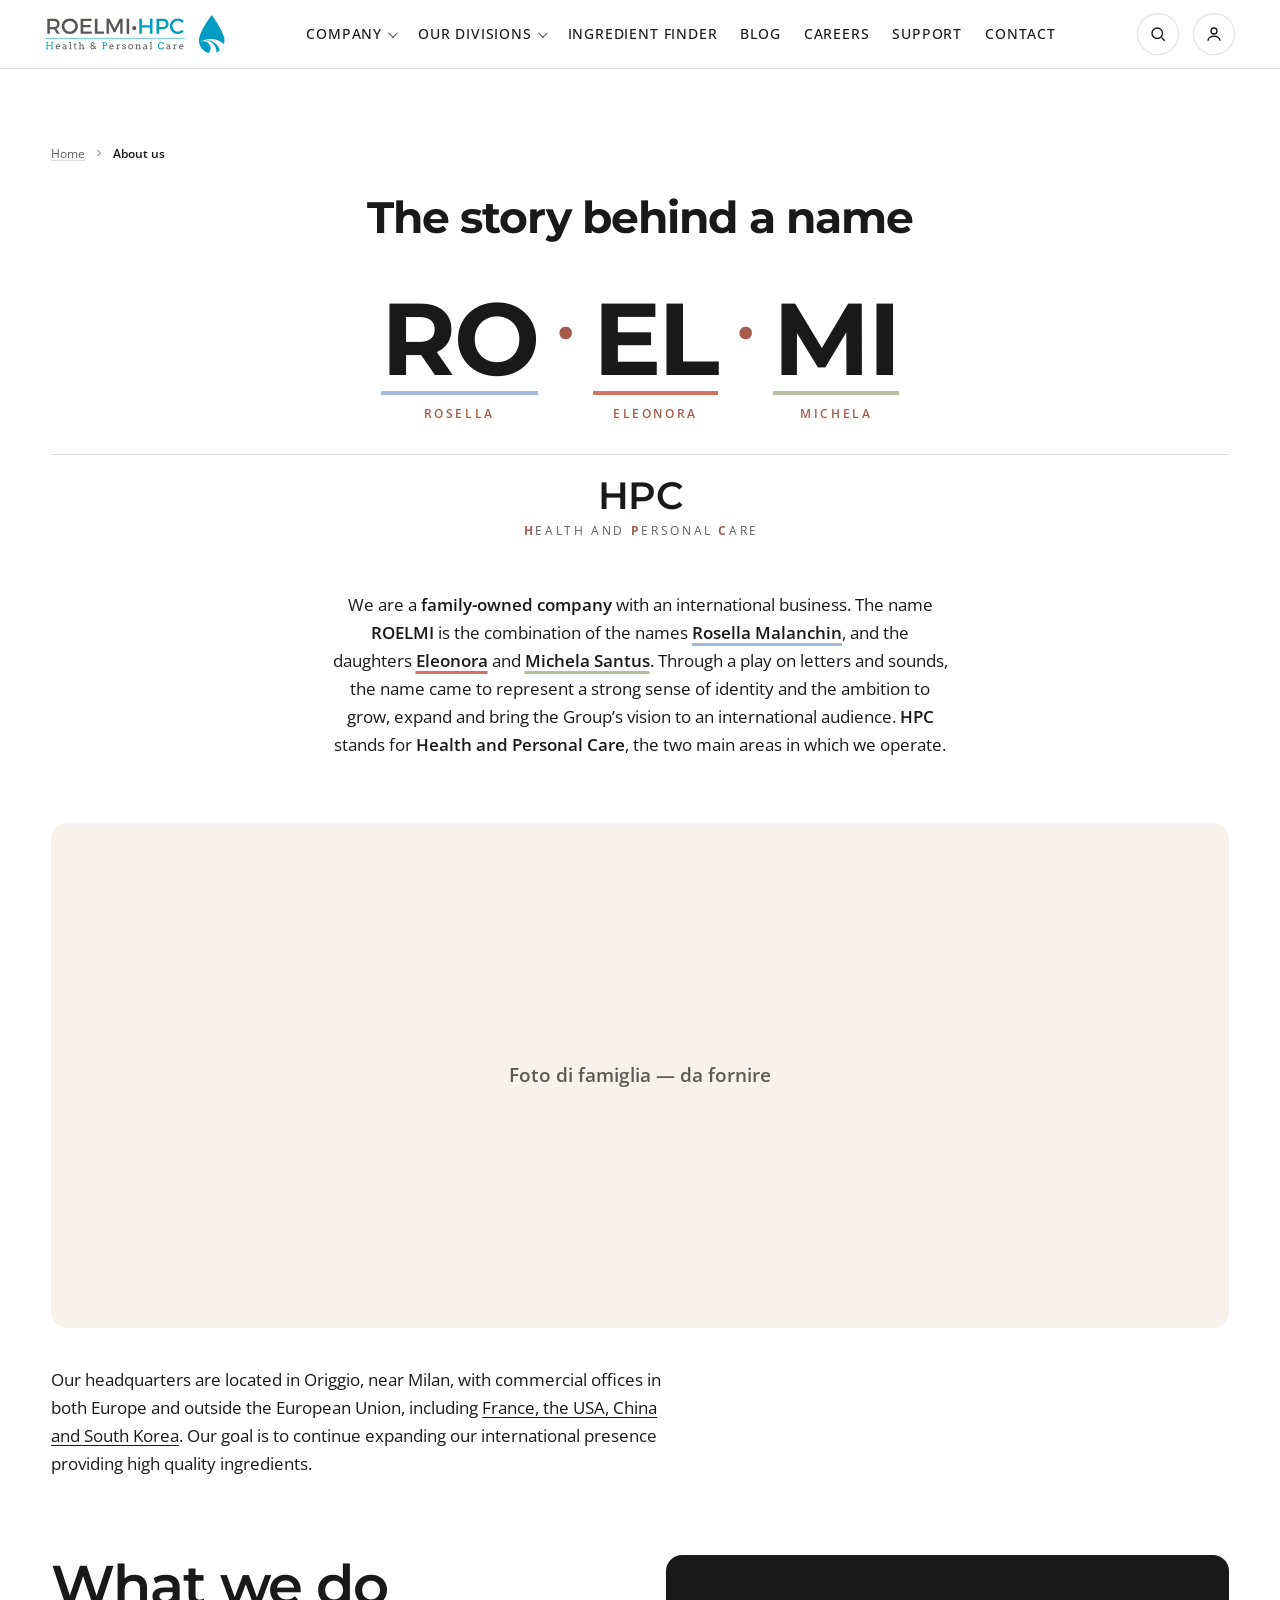
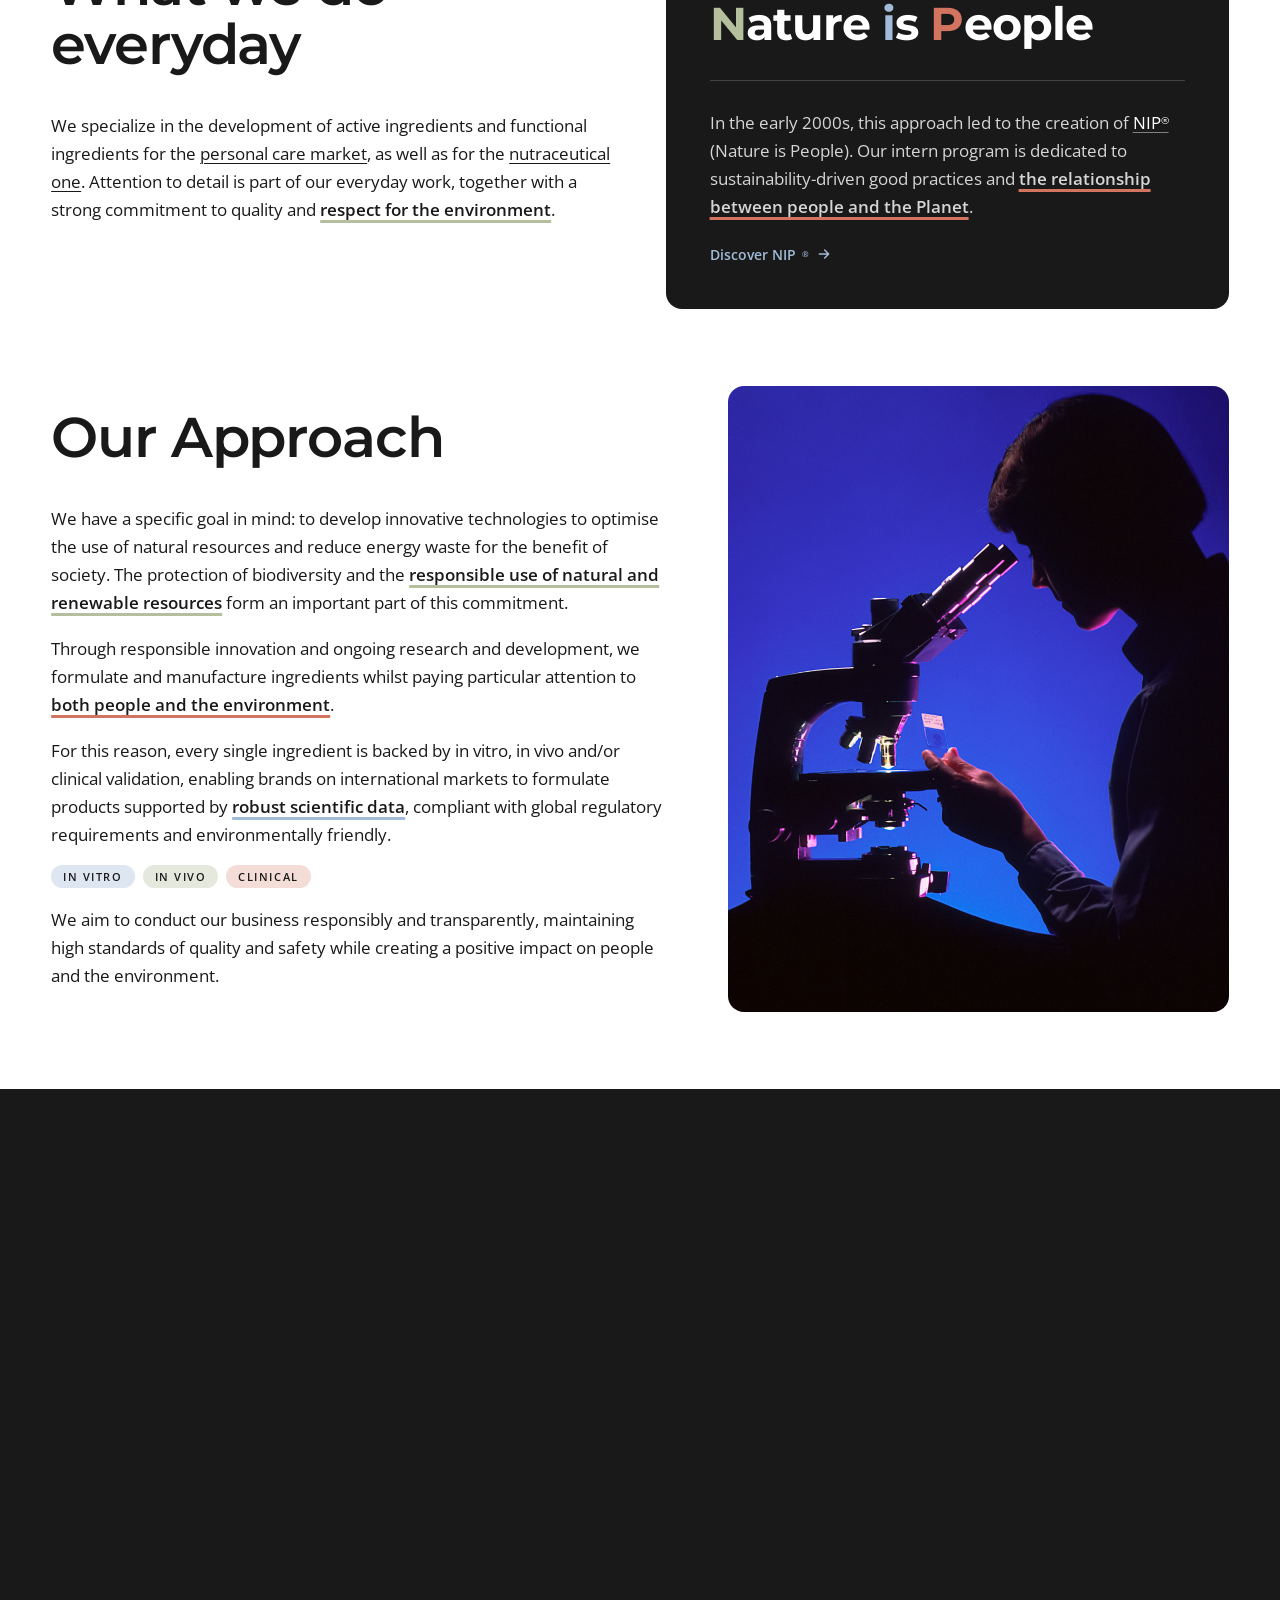
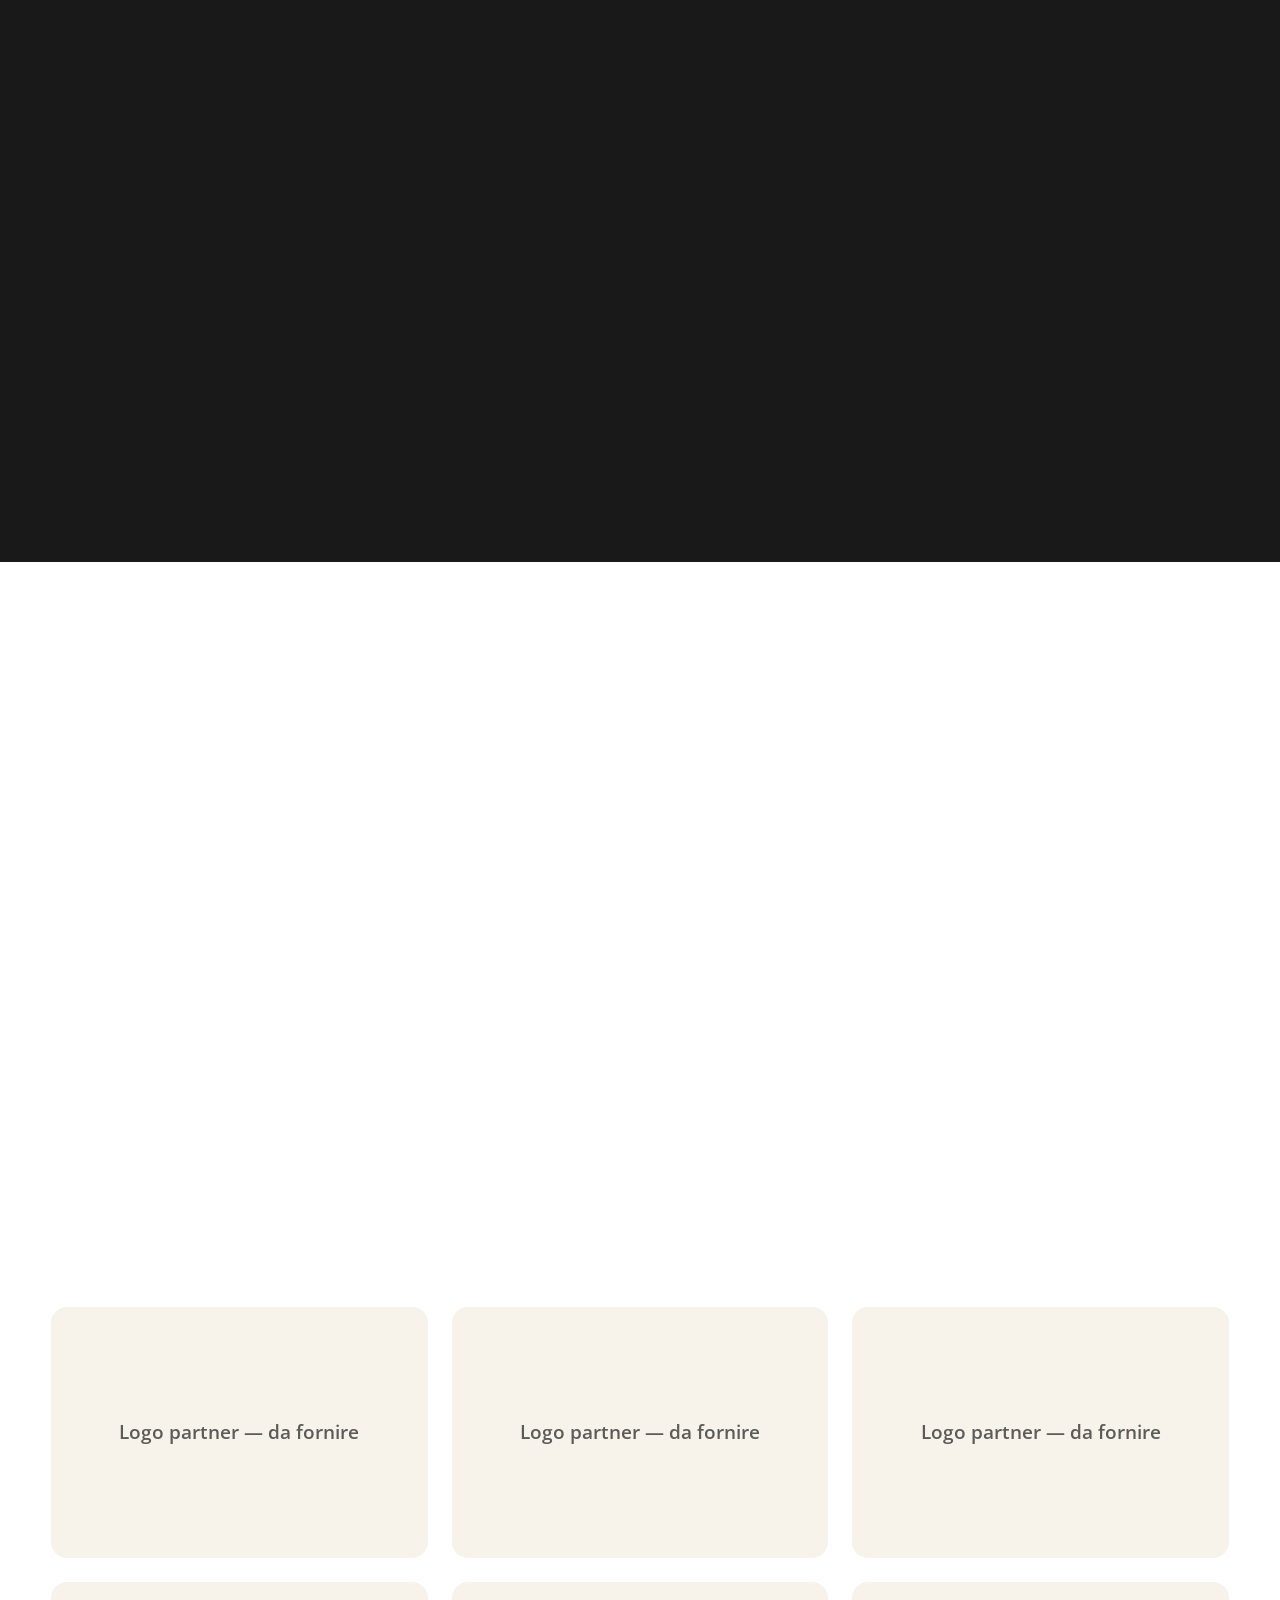
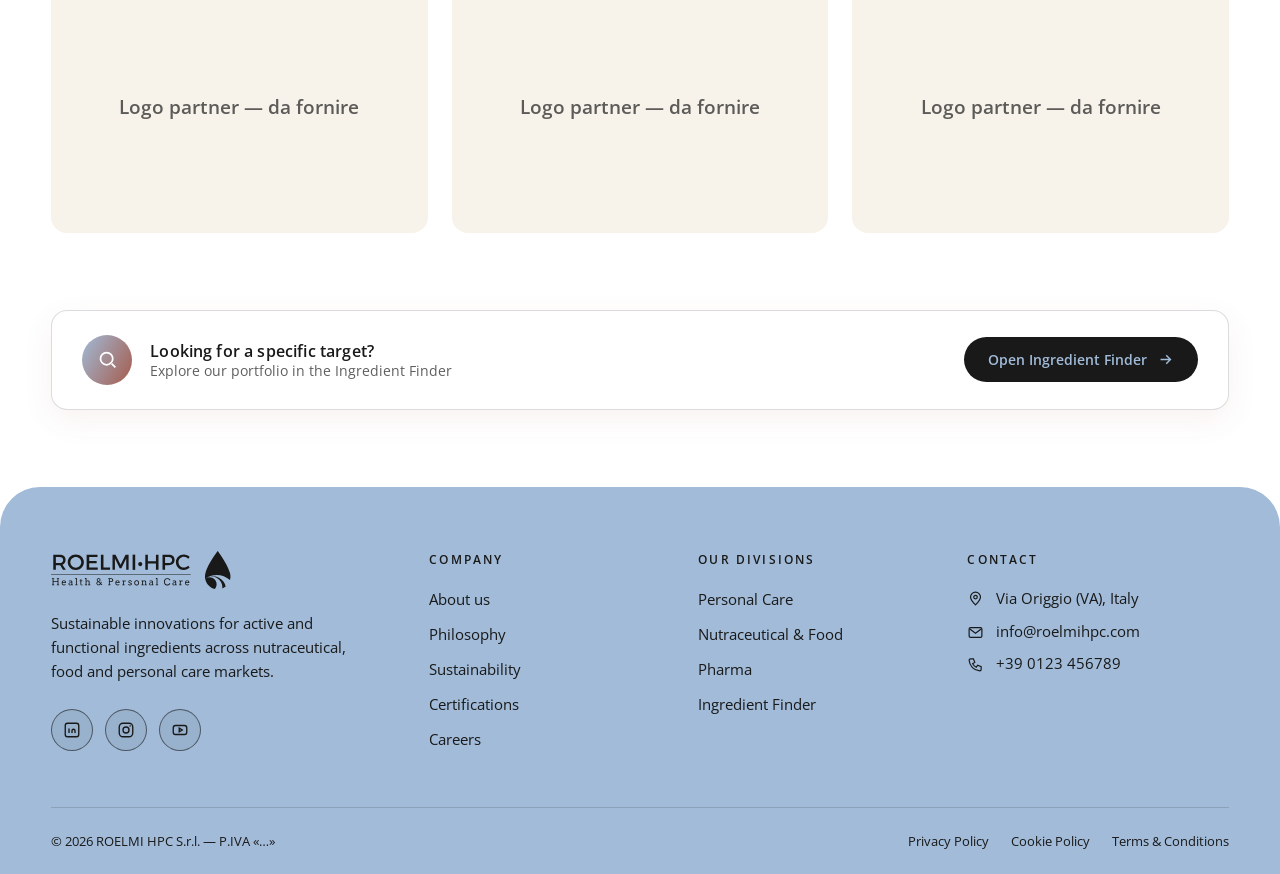
==== commit cba68faa: "Set the NIP acrostic on one line Nature is People measures 8.31em, which at the card's 52px cap is 4" ====
--- a/about.html
+++ b/about.html
@@ -200,9 +200,7 @@
       </div>
       <aside class="about-nip r-up delay2" aria-labelledby="aboutNipTitle">
         <p class="about-nip-mark" id="aboutNipTitle" role="img" aria-label="NIP®, Nature is People">
-          <span class="anip-row"><span class="anip-ini">N</span><span class="anip-rest" style="--tw:2.71em">ature</span></span>
-          <span class="anip-row"><span class="anip-ini">i</span><span class="anip-rest" style="--tw:.53em">s</span></span>
-          <span class="anip-row"><span class="anip-ini">P</span><sup class="anip-reg">®</sup><span class="anip-rest" style="--tw:2.83em">eople</span></span>
+          <span class="anip-row"><span class="anip-ini">N</span><span class="anip-rest" style="--tw:2.97em">ature&nbsp;</span></span><span class="anip-row"><span class="anip-ini">i</span><span class="anip-rest" style="--tw:.79em">s&nbsp;</span></span><span class="anip-row"><span class="anip-ini">P</span><sup class="anip-reg">®</sup><span class="anip-rest" style="--tw:2.83em">eople</span></span>
         </p>
         <p class="about-nip-text">In the early 2000s, this approach led to the creation of <a href="nip.html">NIP<sup>®</sup></a> (Nature is People). Our intern program is dedicated to sustainability-driven good practices and <strong class="hl hl--people">the relationship between people and the Planet</strong>.</p>
         <a class="about-nip-cta" href="nip.html">Discover NIP<sup>®</sup> <svg viewBox="0 0 24 24" aria-hidden="true"><path d="M5 12h14M13 6l6 6-6 6"/></svg></a>
--- a/css/about.css
+++ b/css/about.css
@@ -142,11 +142,11 @@
 .about-nip{background:var(--dark);border-radius:16px;padding:clamp(28px,3.5vw,44px)}
 /* Acrostico: N i P si aprono in "Nature is People" quando la card entra in viewport,
    e tornano a NIP col mouse sopra. Al contrario dell'hero, dove i nomi si comprimono. */
-.about-nip-mark{font-family:var(--display);font-weight:700;font-size:clamp(32px,3.6vw,52px);line-height:1.02;letter-spacing:-.02em;color:var(--white)}
-.anip-row{display:block;white-space:nowrap}
+.about-nip-mark{font-family:var(--display);font-weight:700;font-size:clamp(28px,3.6vw,52px);line-height:1.1;letter-spacing:-.02em;color:var(--white);white-space:nowrap}
+.anip-row{display:inline;white-space:nowrap}
 .anip-ini{transition:color .3s ease}
 .anip-row:nth-child(1) .anip-ini{color:var(--accent2)}
-.anip-row:nth-child(2) .anip-ini{color:var(--primary);margin-left:.03em}
+.anip-row:nth-child(2) .anip-ini{color:var(--primary)}
 .anip-row:nth-child(3) .anip-ini{color:var(--accent3)}
 .anip-rest,.anip-reg{display:inline-block;overflow:hidden;vertical-align:top;transition:max-inline-size .5s cubic-bezier(.4,0,.2,1),opacity .3s ease}
 .anip-rest{padding-bottom:.28em;margin-bottom:-.28em}
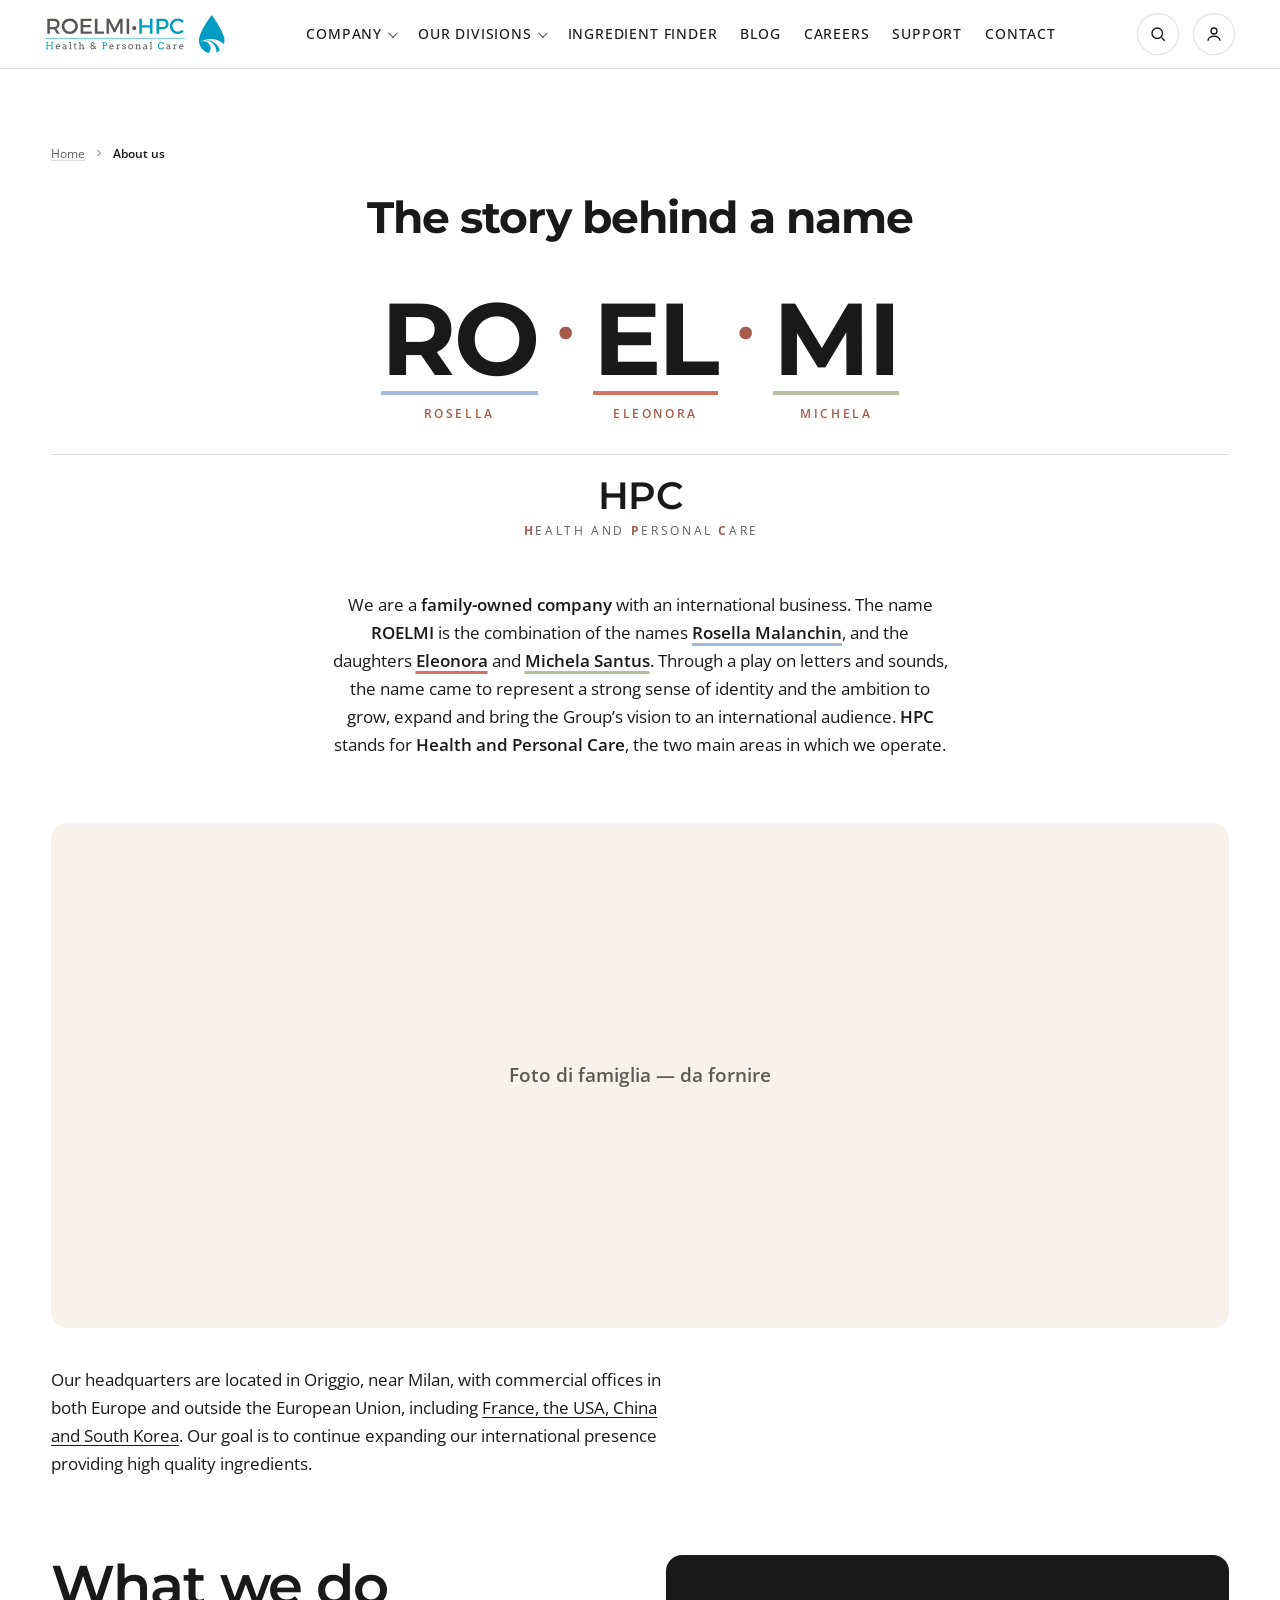
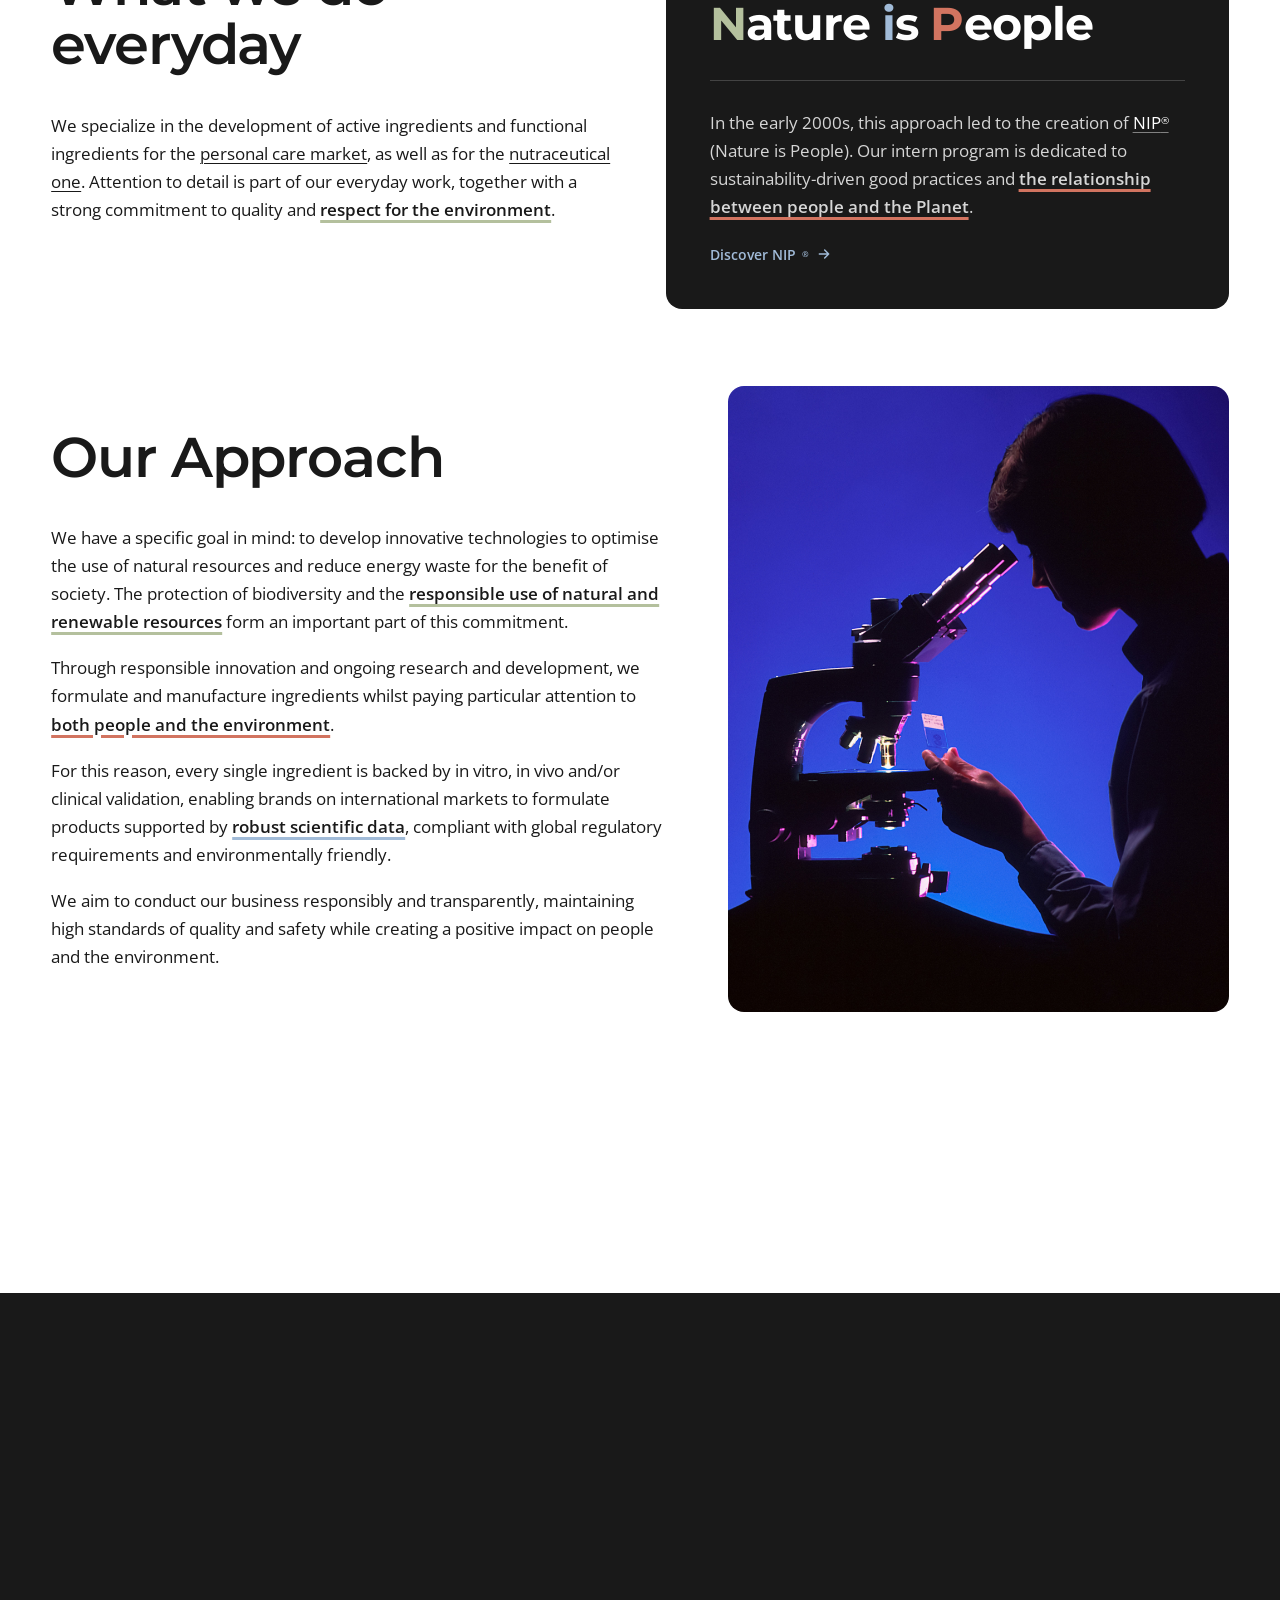
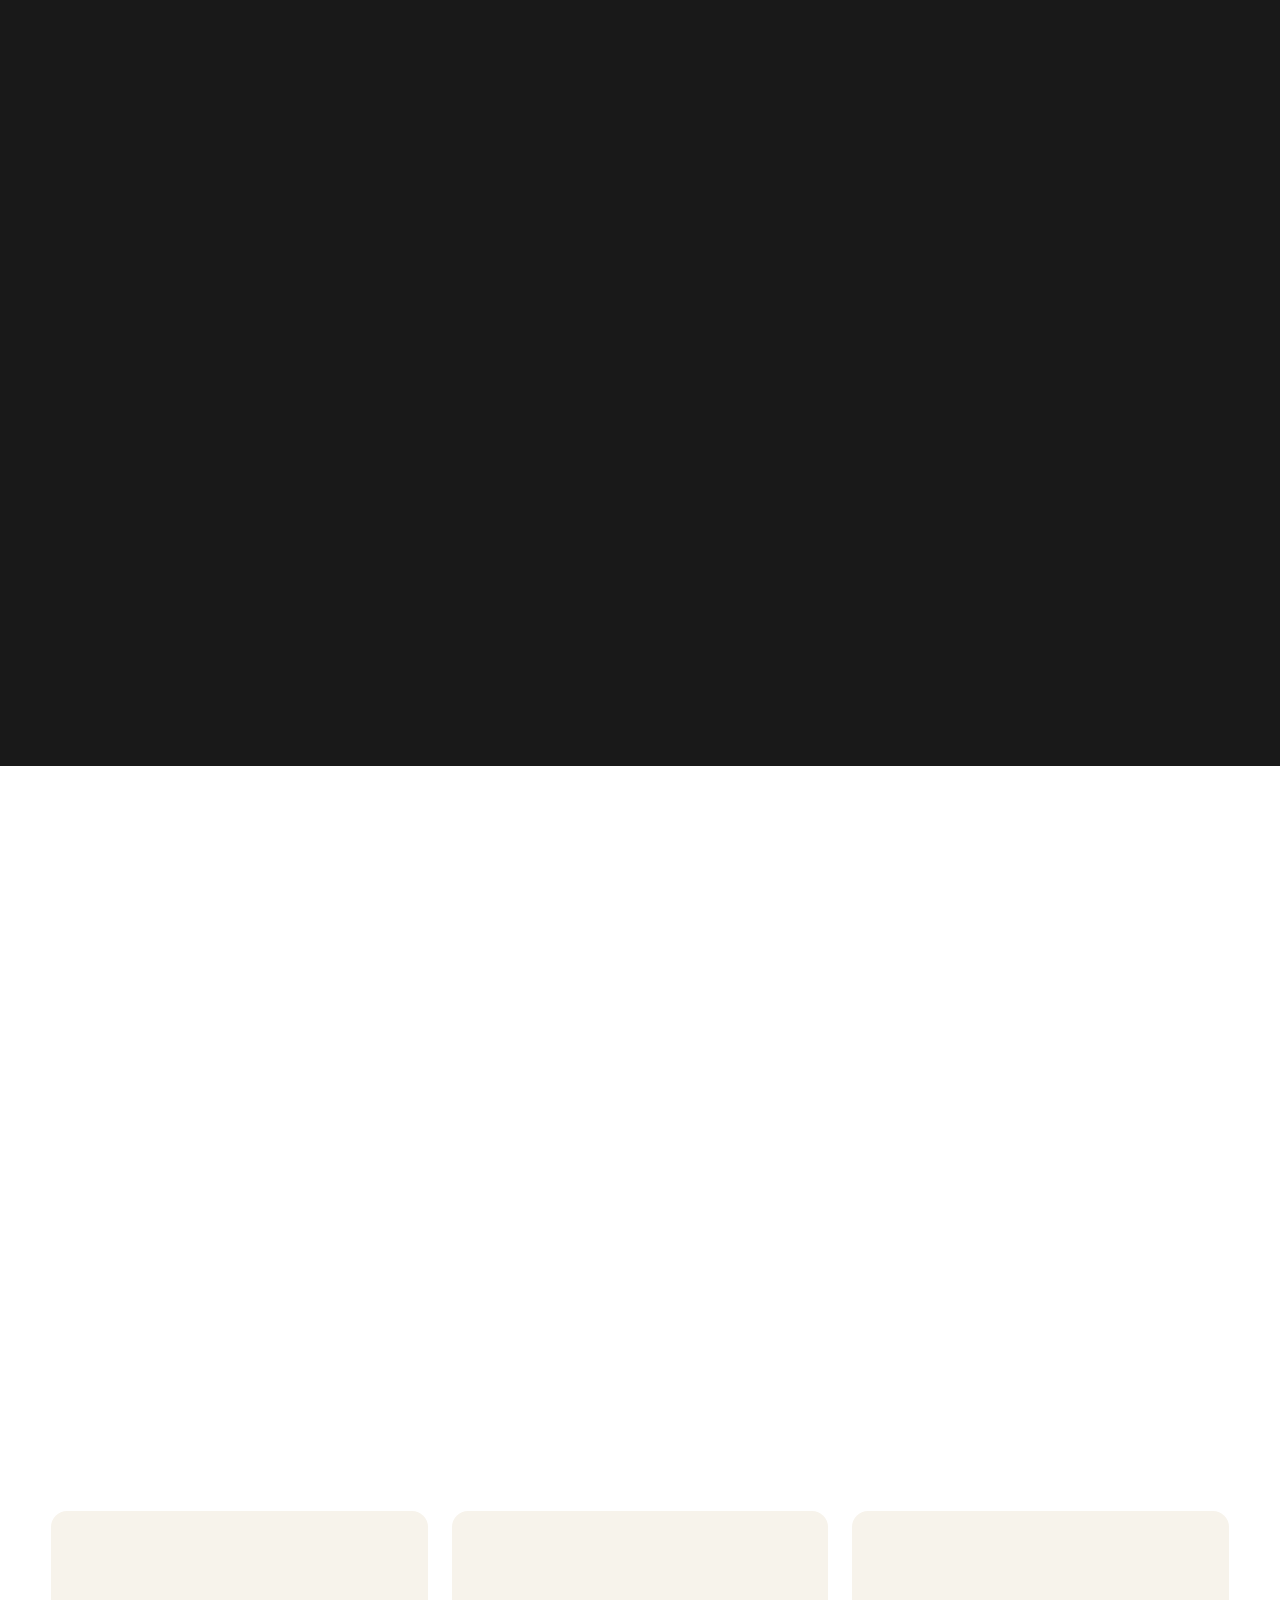
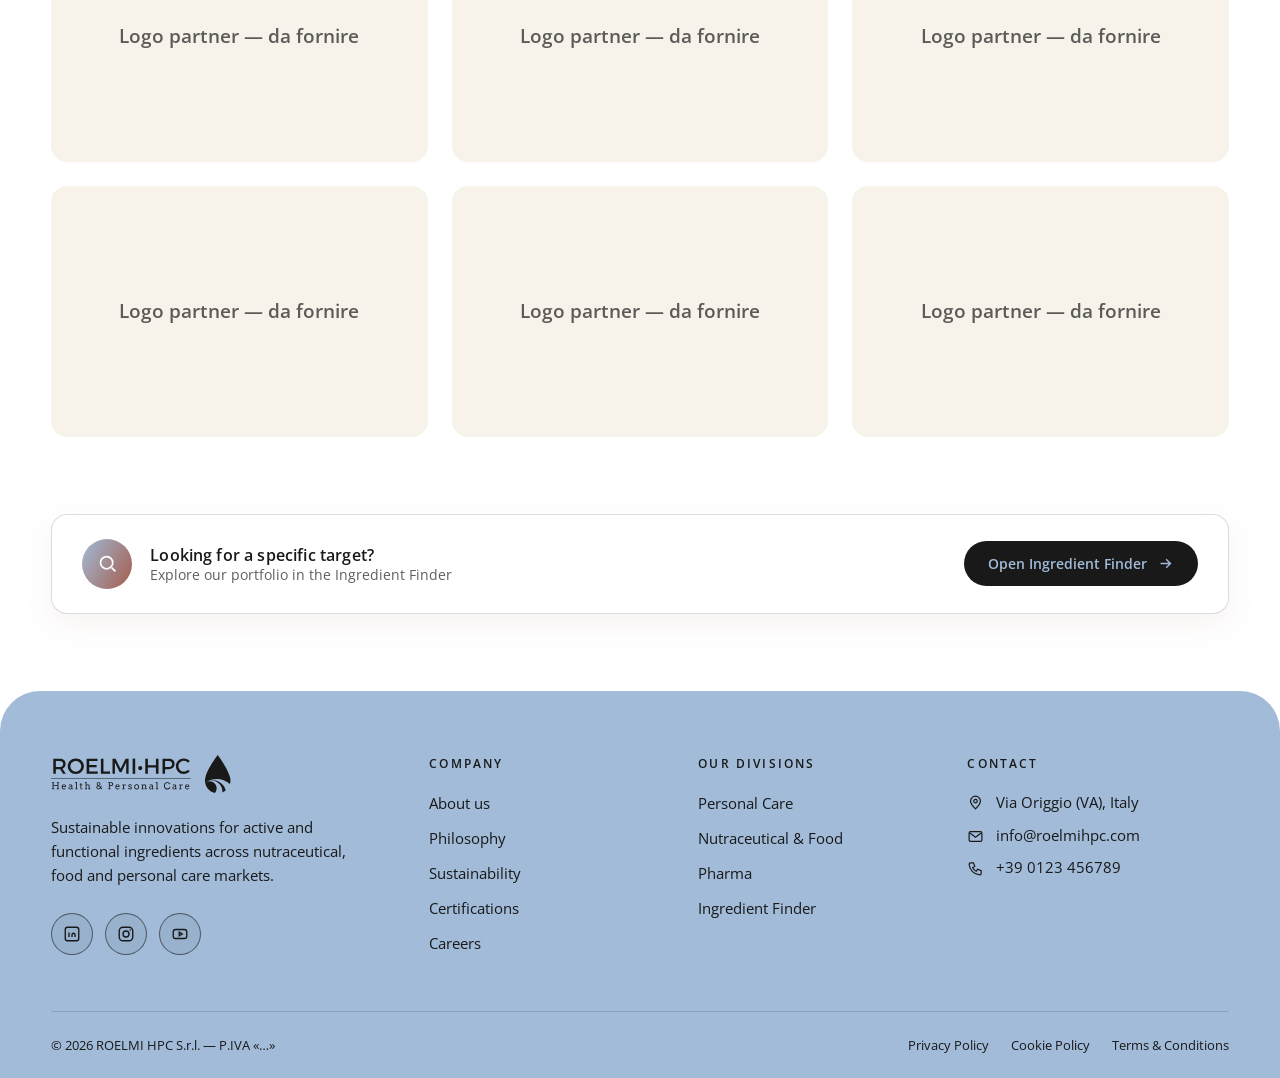
==== commit aecd718c: "Turn the validation pills into a path in Our Approach In vitro, In vivo and Clinical were three iner" ====
--- a/about.html
+++ b/about.html
@@ -218,13 +218,29 @@
         <p class="about-text r-up">We have a specific goal in mind: to develop innovative technologies to optimise the use of natural resources and reduce energy waste for the benefit of society. The protection of biodiversity and the <strong class="hl hl--nature">responsible use of natural and renewable resources</strong> form an important part of this commitment.</p>
         <p class="about-text r-up">Through responsible innovation and ongoing research and development, we formulate and manufacture ingredients whilst paying particular attention to <strong class="hl hl--people">both people and the environment</strong>.</p>
         <p class="about-text r-up">For this reason, every single ingredient is backed by in vitro, in vivo and/or clinical validation, enabling brands on international markets to formulate products supported by <strong class="hl hl--science">robust scientific data</strong>, compliant with global regulatory requirements and environmentally friendly.</p>
-        <div class="about-tags r-up" aria-hidden="true"><span class="about-tag">In vitro</span><span class="about-tag">In vivo</span><span class="about-tag">Clinical</span></div>
         <p class="about-text r-up">We aim to conduct our business responsibly and transparently, maintaining high standards of quality and safety while creating a positive impact on people and the environment.</p>
       </div>
       <figure class="about-approach-fig r-img">
         <img src="images/lab.jpg" alt="Row of microscopes on a laboratory bench" loading="lazy">
       </figure>
     </div>
+    <ol class="about-steps r-up" aria-label="How every ingredient is validated">
+      <li class="about-step">
+        <span class="about-step-num" aria-hidden="true">01</span>
+        <h3 class="about-step-title">In vitro</h3>
+        <p class="about-step-txt" data-todo="copy">Cell and tissue models screen efficacy and safety at the earliest stage.</p>
+      </li>
+      <li class="about-step">
+        <span class="about-step-num" aria-hidden="true">02</span>
+        <h3 class="about-step-title">In vivo</h3>
+        <p class="about-step-txt" data-todo="copy">Studies on human volunteers confirm how the ingredient performs in real use.</p>
+      </li>
+      <li class="about-step">
+        <span class="about-step-num" aria-hidden="true">03</span>
+        <h3 class="about-step-title">Clinical</h3>
+        <p class="about-step-txt" data-todo="copy">Clinical validation turns those results into data brands can build claims on.</p>
+      </li>
+    </ol>
   </div>
 </section>
 
--- a/css/about.css
+++ b/css/about.css
@@ -19,7 +19,8 @@
 .delay1{transition-delay:.12s}.delay2{transition-delay:.24s}
 @media(prefers-reduced-motion:reduce){
   .r-up,.r-img{opacity:1;transform:none;transition:none}
-  .about-card:hover,.about-finder:hover{transform:none}
+  .about-card:hover,.about-finder:hover,.about-step:hover{transform:none}
+  .about-step::before{transform:none;transition:none}
   /* niente sequenza: il nome e' gia' composto */
   .about-name-part,.about-name-src,.about-name-hpc,.about-name-dot,.about-name-syl::after{animation:none}
   /* NIP resta aperto su "Nature is People", senza apertura ne' richiusura */
@@ -179,11 +180,27 @@
 .about-approach-fig{margin:0;border-radius:16px;overflow:hidden;aspect-ratio:4/5}
 .about-approach-fig img{width:100%;height:100%;object-fit:cover;display:block}
 /* stessa forma dei tag di .prod-hero-tags, colori per fondo chiaro */
-.about-tags{display:flex;flex-wrap:wrap;gap:8px;margin-top:16px}
-.about-tag{font:600 11px var(--body);letter-spacing:.14em;text-transform:uppercase;padding:4px 12px;border-radius:999px;background:var(--tint-cerulean);color:var(--about-text)}
-.about-tag:nth-child(2){background:var(--tint-olive)}
-.about-tag:nth-child(3){background:var(--tint-caramel)}
-.about-tags + .about-text{margin-top:18px}
+/* Il percorso di validazione: le tre pillole diventano i tre passi che il testo
+   accanto racconta. Stessa card e stesso hover di .about-card, filetto in alto nei
+   tre colori della palette che si tira da sinistra, uno dopo l'altro, all'ingresso. */
+.about-steps{list-style:none;display:grid;grid-template-columns:repeat(3,1fr);gap:clamp(12px,1.5vw,22px);margin:clamp(32px,4vw,56px) 0 0}
+.about-step{position:relative;background:var(--white);border:1px solid var(--about-line);border-radius:16px;padding:clamp(16px,1.8vw,22px);overflow:hidden;
+  transition:background .28s ease,border-color .28s ease,transform .28s ease,box-shadow .28s ease}
+.about-step::before{content:"";position:absolute;top:0;left:0;right:0;height:4px;background:var(--accent2);transform:scaleX(0);transform-origin:left;transition:transform .6s cubic-bezier(.2,.7,.2,1)}
+.about-step:nth-child(2)::before{background:var(--primary)}
+.about-step:nth-child(3)::before{background:var(--accent3)}
+.about-steps.in .about-step::before{transform:none}
+.about-steps.in .about-step:nth-child(1)::before{transition-delay:.15s}
+.about-steps.in .about-step:nth-child(2)::before{transition-delay:.35s}
+.about-steps.in .about-step:nth-child(3)::before{transition-delay:.55s}
+.about-step-num{font:600 12px var(--body);letter-spacing:.2em;color:var(--about-muted);transition:color .28s ease}
+.about-step-title{font-family:var(--display);font-weight:600;font-size:clamp(17px,1.5vw,21px);letter-spacing:-.01em;color:var(--about-text);margin:8px 0 8px;transition:color .28s ease}
+.about-step-txt{font:400 14px/1.6 var(--body);color:var(--about-muted);transition:color .28s ease}
+/* hover: la card si riempie del colore del proprio filetto, come le card dei paesi */
+.about-step:hover{transform:translateY(-4px);box-shadow:0 16px 40px color-mix(in srgb,var(--dark) 18%,transparent);background:var(--accent2);border-color:var(--accent2)}
+.about-step:nth-child(2):hover{background:var(--primary);border-color:var(--primary)}
+.about-step:nth-child(3):hover{background:var(--accent3);border-color:var(--accent3)}
+.about-step:hover .about-step-num,.about-step:hover .about-step-title,.about-step:hover .about-step-txt{color:var(--dark)}
 
 /* ── 4. Timeline: fascia Hard Grey a tutta larghezza, spezza la sequenza di sezioni chiare ── */
 .about-timeline{background:var(--dark);padding:clamp(56px,7vw,112px) 0;margin-bottom:clamp(48px,6vw,96px)}
@@ -243,6 +260,7 @@
 /* ── Responsive ── */
 @media(max-width:900px){
   .about-what-grid,.about-approach-grid{grid-template-columns:1fr}
+  .about-steps{grid-template-columns:1fr}
   .about-name{justify-self:start}
   .about-approach-fig{order:-1;aspect-ratio:16/10}
   .about-world-grid{grid-template-columns:repeat(2,1fr)}
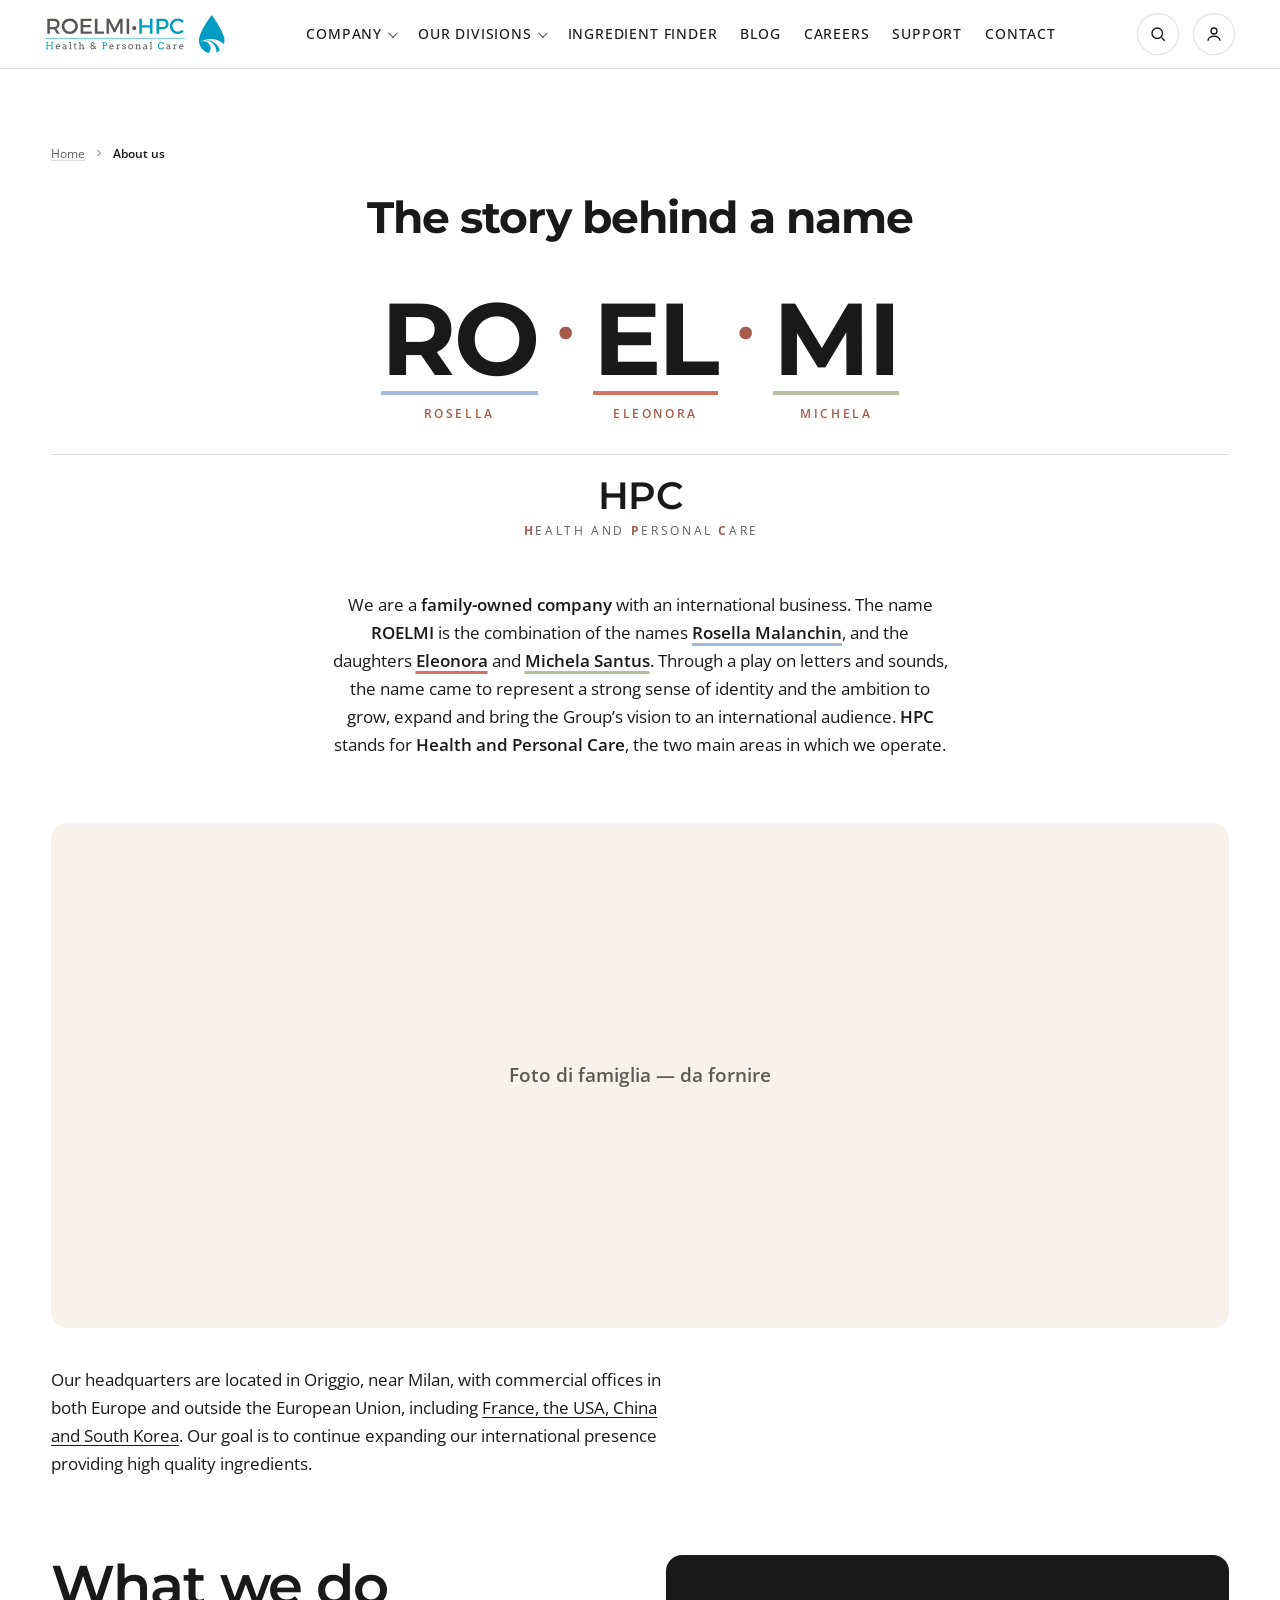
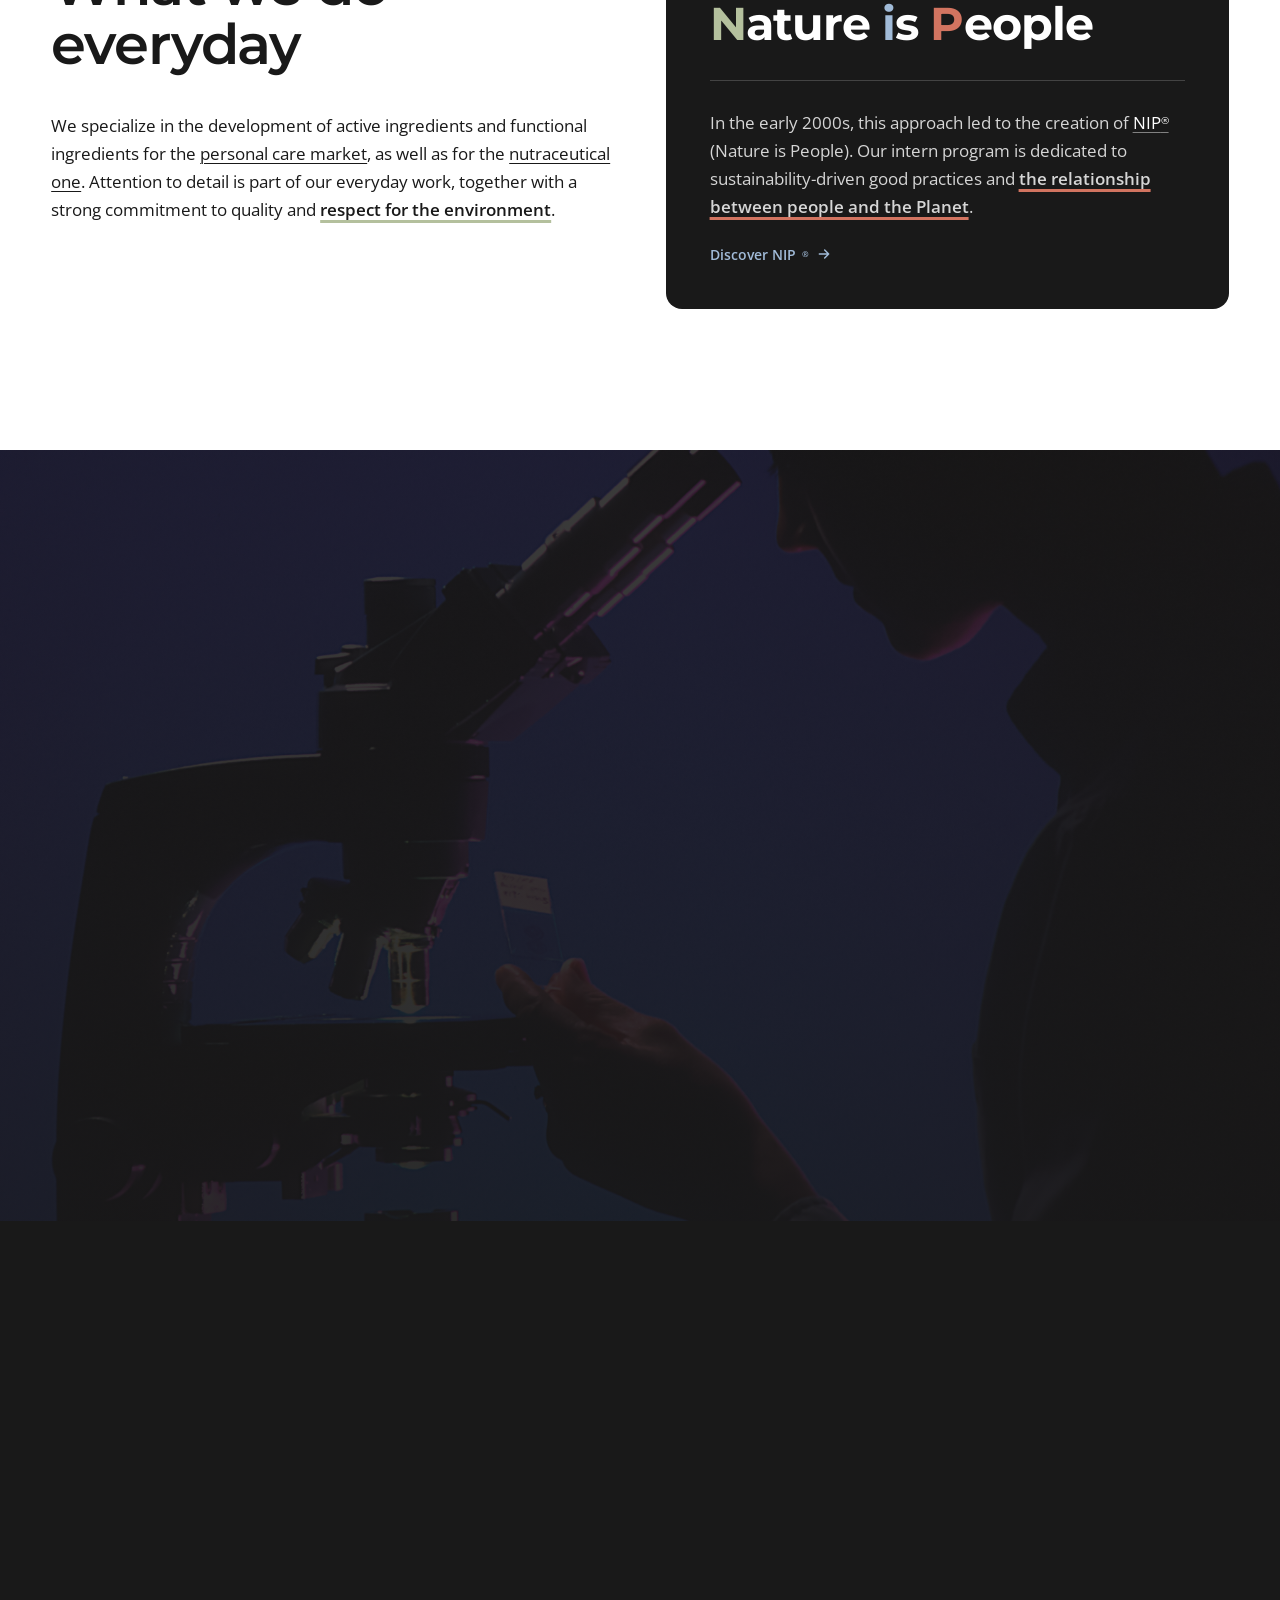
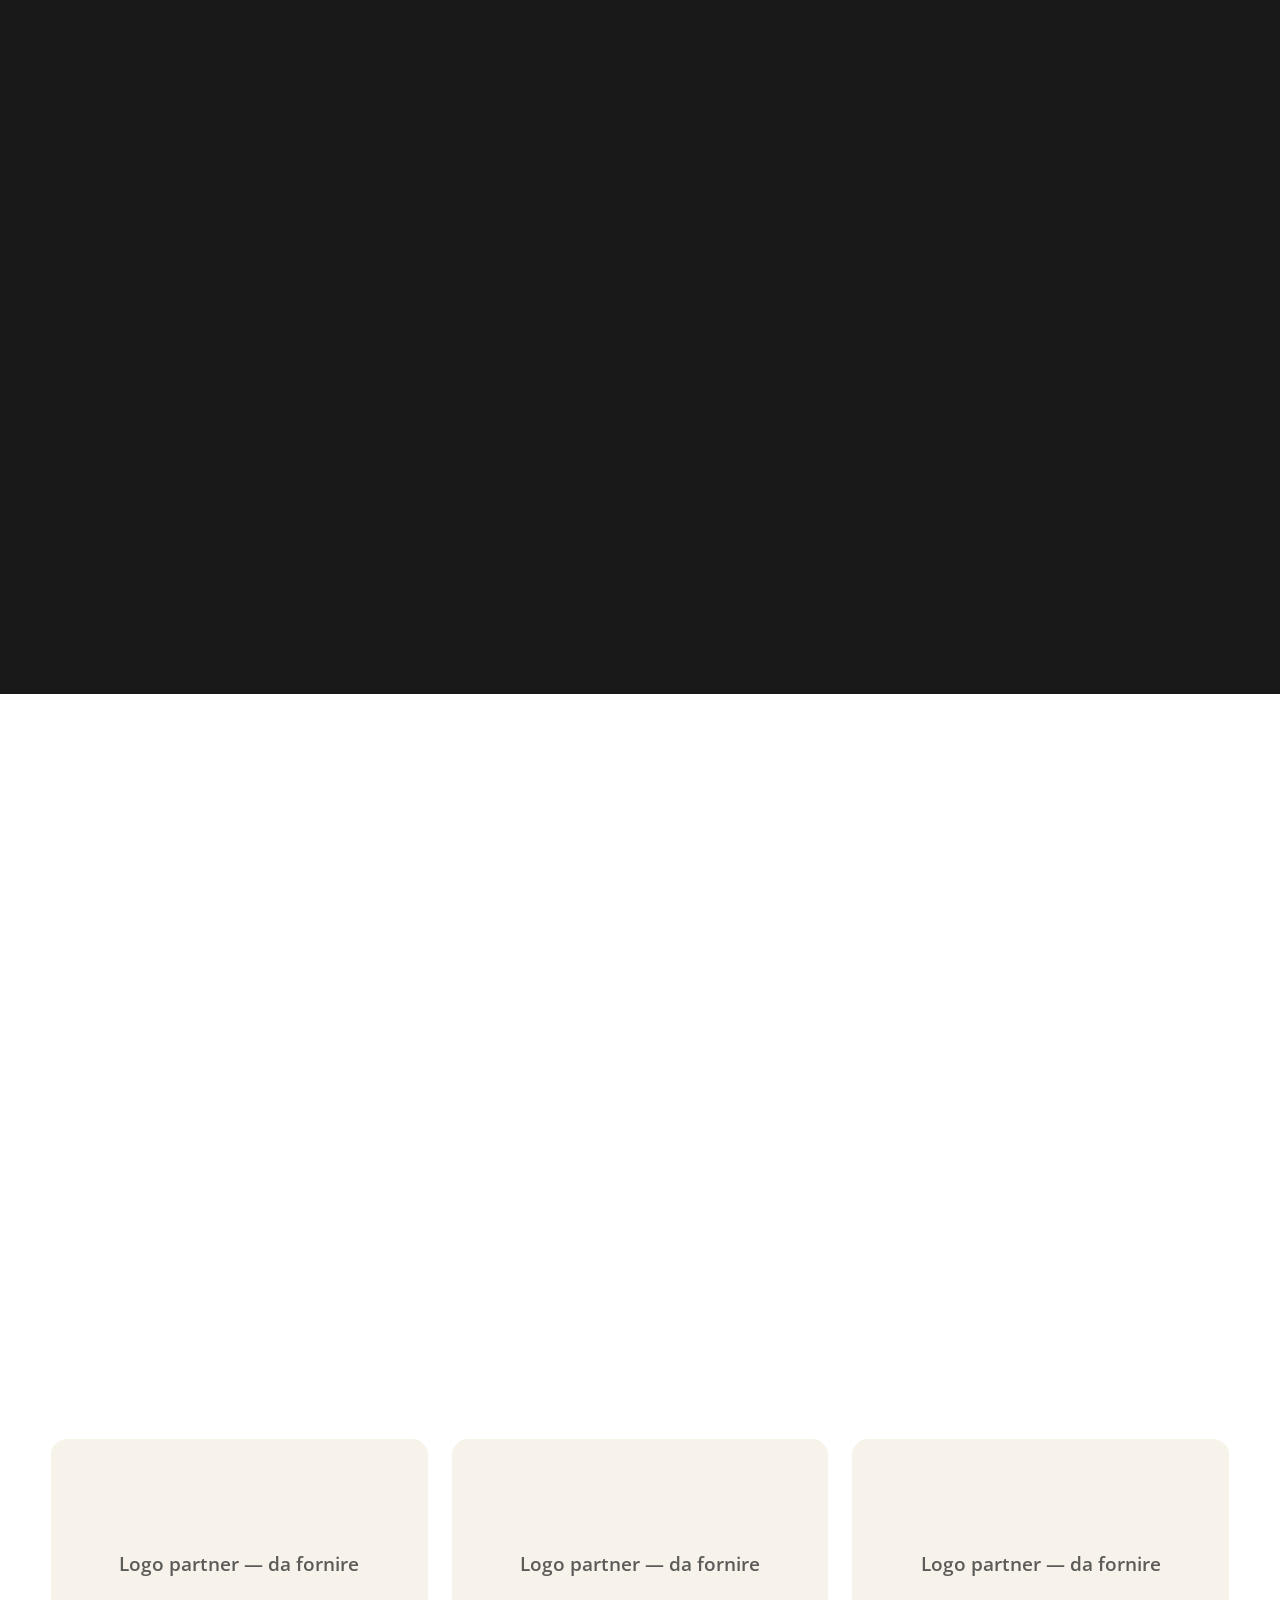
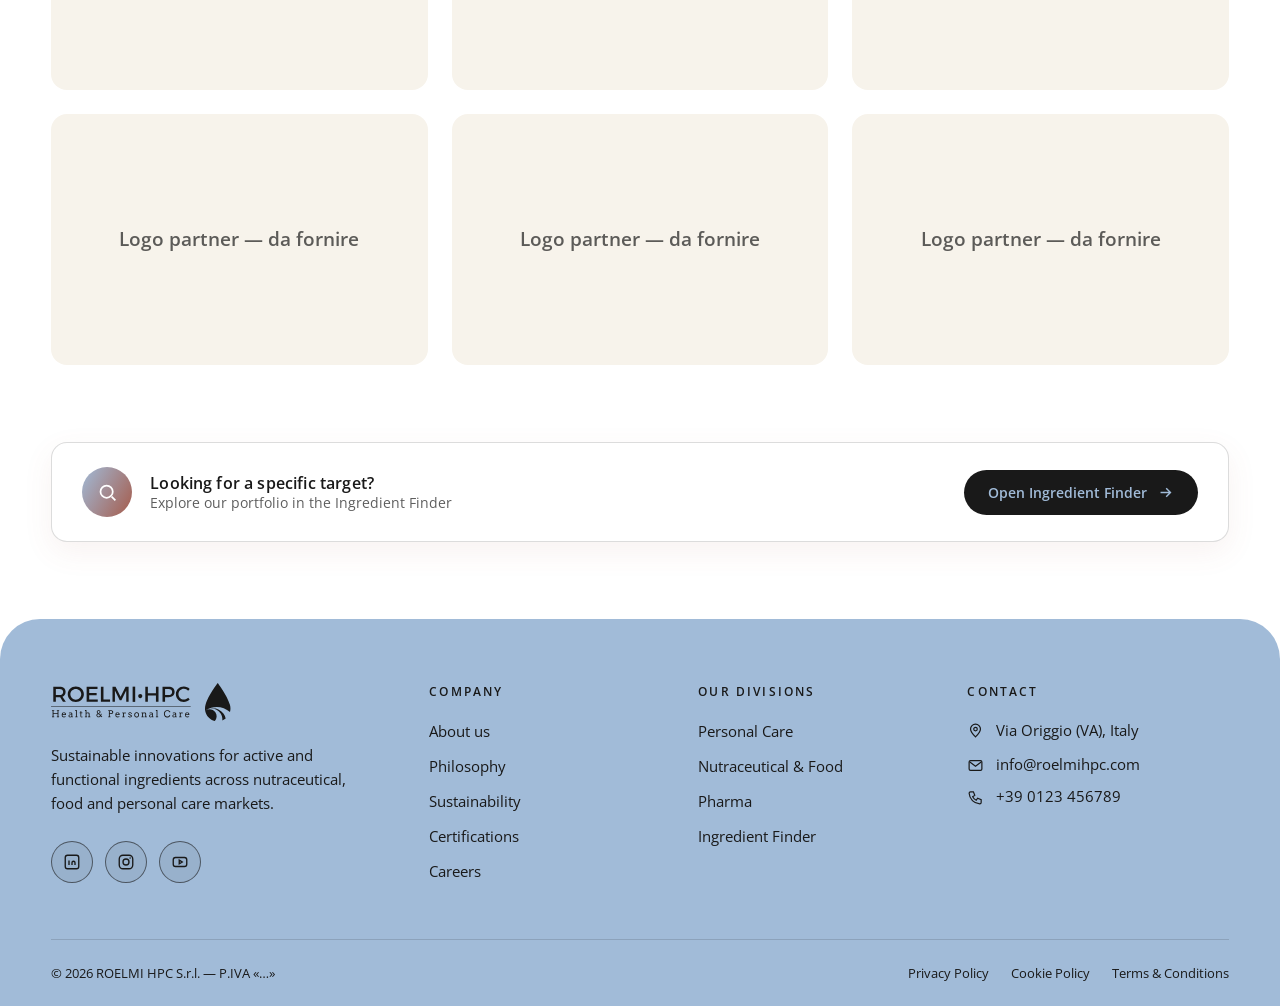
==== commit e0b0f381: "Rebuild Our Approach as a full-bleed photo band The section was the most predictable layout on the w" ====
--- a/about.html
+++ b/about.html
@@ -211,18 +211,18 @@
 
 <!-- 3. OUR APPROACH -->
 <section class="about-approach">
-  <div class="wrap">
-    <div class="about-approach-grid">
-      <div class="about-approach-text">
-        <h2 class="about-h2 r-up">Our Approach</h2>
-        <p class="about-text r-up">We have a specific goal in mind: to develop innovative technologies to optimise the use of natural resources and reduce energy waste for the benefit of society. The protection of biodiversity and the <strong class="hl hl--nature">responsible use of natural and renewable resources</strong> form an important part of this commitment.</p>
-        <p class="about-text r-up">Through responsible innovation and ongoing research and development, we formulate and manufacture ingredients whilst paying particular attention to <strong class="hl hl--people">both people and the environment</strong>.</p>
-        <p class="about-text r-up">For this reason, every single ingredient is backed by in vitro, in vivo and/or clinical validation, enabling brands on international markets to formulate products supported by <strong class="hl hl--science">robust scientific data</strong>, compliant with global regulatory requirements and environmentally friendly.</p>
-        <p class="about-text r-up">We aim to conduct our business responsibly and transparently, maintaining high standards of quality and safety while creating a positive impact on people and the environment.</p>
-      </div>
-      <figure class="about-approach-fig r-img">
-        <img src="images/lab.jpg" alt="Row of microscopes on a laboratory bench" loading="lazy">
-      </figure>
+  <img class="about-approach-bg" src="images/lab.jpg" alt="" loading="lazy">
+  <div class="wrap">
+    <h2 class="about-h2 r-up">Our Approach</h2>
+    <div class="about-approach-cols">
+      <div class="about-approach-col r-up">
+        <p class="about-text">We have a specific goal in mind: to develop innovative technologies to optimise the use of natural resources and reduce energy waste for the benefit of society. The protection of biodiversity and the <strong class="hl hl--nature">responsible use of natural and renewable resources</strong> form an important part of this commitment.</p>
+        <p class="about-text">Through responsible innovation and ongoing research and development, we formulate and manufacture ingredients whilst paying particular attention to <strong class="hl hl--people">both people and the environment</strong>.</p>
+      </div>
+      <div class="about-approach-col r-up delay1">
+        <p class="about-text">For this reason, every single ingredient is backed by in vitro, in vivo and/or clinical validation, enabling brands on international markets to formulate products supported by <strong class="hl hl--science">robust scientific data</strong>, compliant with global regulatory requirements and environmentally friendly.</p>
+        <p class="about-text">We aim to conduct our business responsibly and transparently, maintaining high standards of quality and safety while creating a positive impact on people and the environment.</p>
+      </div>
     </div>
     <ol class="about-steps r-up" aria-label="How every ingredient is validated">
       <li class="about-step">
--- a/css/about.css
+++ b/css/about.css
@@ -31,8 +31,8 @@
 }
 
 /* Ritmo verticale comune */
-.about-hero,.about-what,.about-approach,.about-timeline,.about-world,.about-partners{padding:clamp(48px,6vw,96px) 0}
-.about-what,.about-approach,.about-timeline,.about-world,.about-partners{padding-top:0}
+.about-hero,.about-what,.about-timeline,.about-world,.about-partners{padding:clamp(48px,6vw,96px) 0}
+.about-what,.about-timeline,.about-world,.about-partners{padding-top:0}
 
 /* Tipografia condivisa, allineata alla home */
 .about-h1{font-family:var(--display);font-weight:700;font-size:clamp(28px,3.4vw,48px);letter-spacing:-.02em;line-height:1.1;color:var(--about-text)}
@@ -176,14 +176,26 @@
 .about-nip-text sup,.about-tl-body sup{font-size:.6em;vertical-align:.5em}
 
 /* ── 3. Our approach ── */
-.about-approach-grid{display:grid;grid-template-columns:1.1fr .9fr;gap:clamp(32px,5vw,72px);align-items:center}
-.about-approach-fig{margin:0;border-radius:16px;overflow:hidden;aspect-ratio:4/5}
-.about-approach-fig img{width:100%;height:100%;object-fit:cover;display:block}
+/* Fascia a tutta larghezza: la foto del laboratorio passa da spalla decorativa a
+   fondo della sezione, sotto un velo scuro all'85-92%. Nel caso peggiore (foto
+   bianca sotto il velo) il testo bianco resta a 10.4:1. */
+.about-approach{position:relative;overflow:hidden;background:var(--dark);padding:clamp(56px,7vw,110px) 0;margin-top:clamp(40px,5vw,80px);
+  --about-text:var(--white);--about-muted:color-mix(in srgb,var(--white) 80%,transparent);--about-line:color-mix(in srgb,var(--white) 22%,transparent)}
+.about-approach-bg{position:absolute;inset:0;width:100%;height:100%;object-fit:cover;z-index:0}
+.about-approach::after{content:"";position:absolute;inset:0;z-index:1;
+  background:linear-gradient(180deg,color-mix(in srgb,var(--dark) 85%,transparent) 0%,color-mix(in srgb,var(--dark) 92%,transparent) 100%)}
+.about-approach > .wrap{position:relative;z-index:2}
+.about-approach .about-h2{margin-bottom:clamp(20px,2.4vw,32px)}
+.about-approach-cols{display:grid;grid-template-columns:1fr 1fr;gap:clamp(24px,4vw,64px);align-items:start}
+.about-approach-col .about-text{max-width:46ch}
+.about-approach-col .about-text + .about-text{margin-top:18px}
+/* eventuali link nel testo qui sono su fondo scuro */
+.about-approach .about-text a{color:var(--white);text-decoration-color:color-mix(in srgb,var(--white) 45%,transparent)}
 /* stessa forma dei tag di .prod-hero-tags, colori per fondo chiaro */
 /* Il percorso di validazione: le tre pillole diventano i tre passi che il testo
    accanto racconta. Stessa card e stesso hover di .about-card, filetto in alto nei
    tre colori della palette che si tira da sinistra, uno dopo l'altro, all'ingresso. */
-.about-steps{list-style:none;display:grid;grid-template-columns:repeat(3,1fr);gap:clamp(12px,1.5vw,22px);margin:clamp(32px,4vw,56px) 0 0}
+.about-steps{--about-text:var(--secondary);--about-muted:var(--muted);--about-line:var(--line);list-style:none;display:grid;grid-template-columns:repeat(3,1fr);gap:clamp(12px,1.5vw,22px);margin:clamp(32px,4vw,56px) 0 0}
 .about-step{position:relative;background:var(--white);border:1px solid var(--about-line);border-radius:16px;padding:clamp(16px,1.8vw,22px);overflow:hidden;
   transition:background .28s ease,border-color .28s ease,transform .28s ease,box-shadow .28s ease}
 .about-step::before{content:"";position:absolute;top:0;left:0;right:0;height:4px;background:var(--accent2);transform:scaleX(0);transform-origin:left;transition:transform .6s cubic-bezier(.2,.7,.2,1)}
@@ -259,10 +271,9 @@
 
 /* ── Responsive ── */
 @media(max-width:900px){
-  .about-what-grid,.about-approach-grid{grid-template-columns:1fr}
+  .about-what-grid,.about-approach-cols{grid-template-columns:1fr}
   .about-steps{grid-template-columns:1fr}
   .about-name{justify-self:start}
-  .about-approach-fig{order:-1;aspect-ratio:16/10}
   .about-world-grid{grid-template-columns:repeat(2,1fr)}
   .about-finder{flex-direction:column;align-items:flex-start;gap:14px}
   .about-finder-cta{align-self:stretch;justify-content:center}
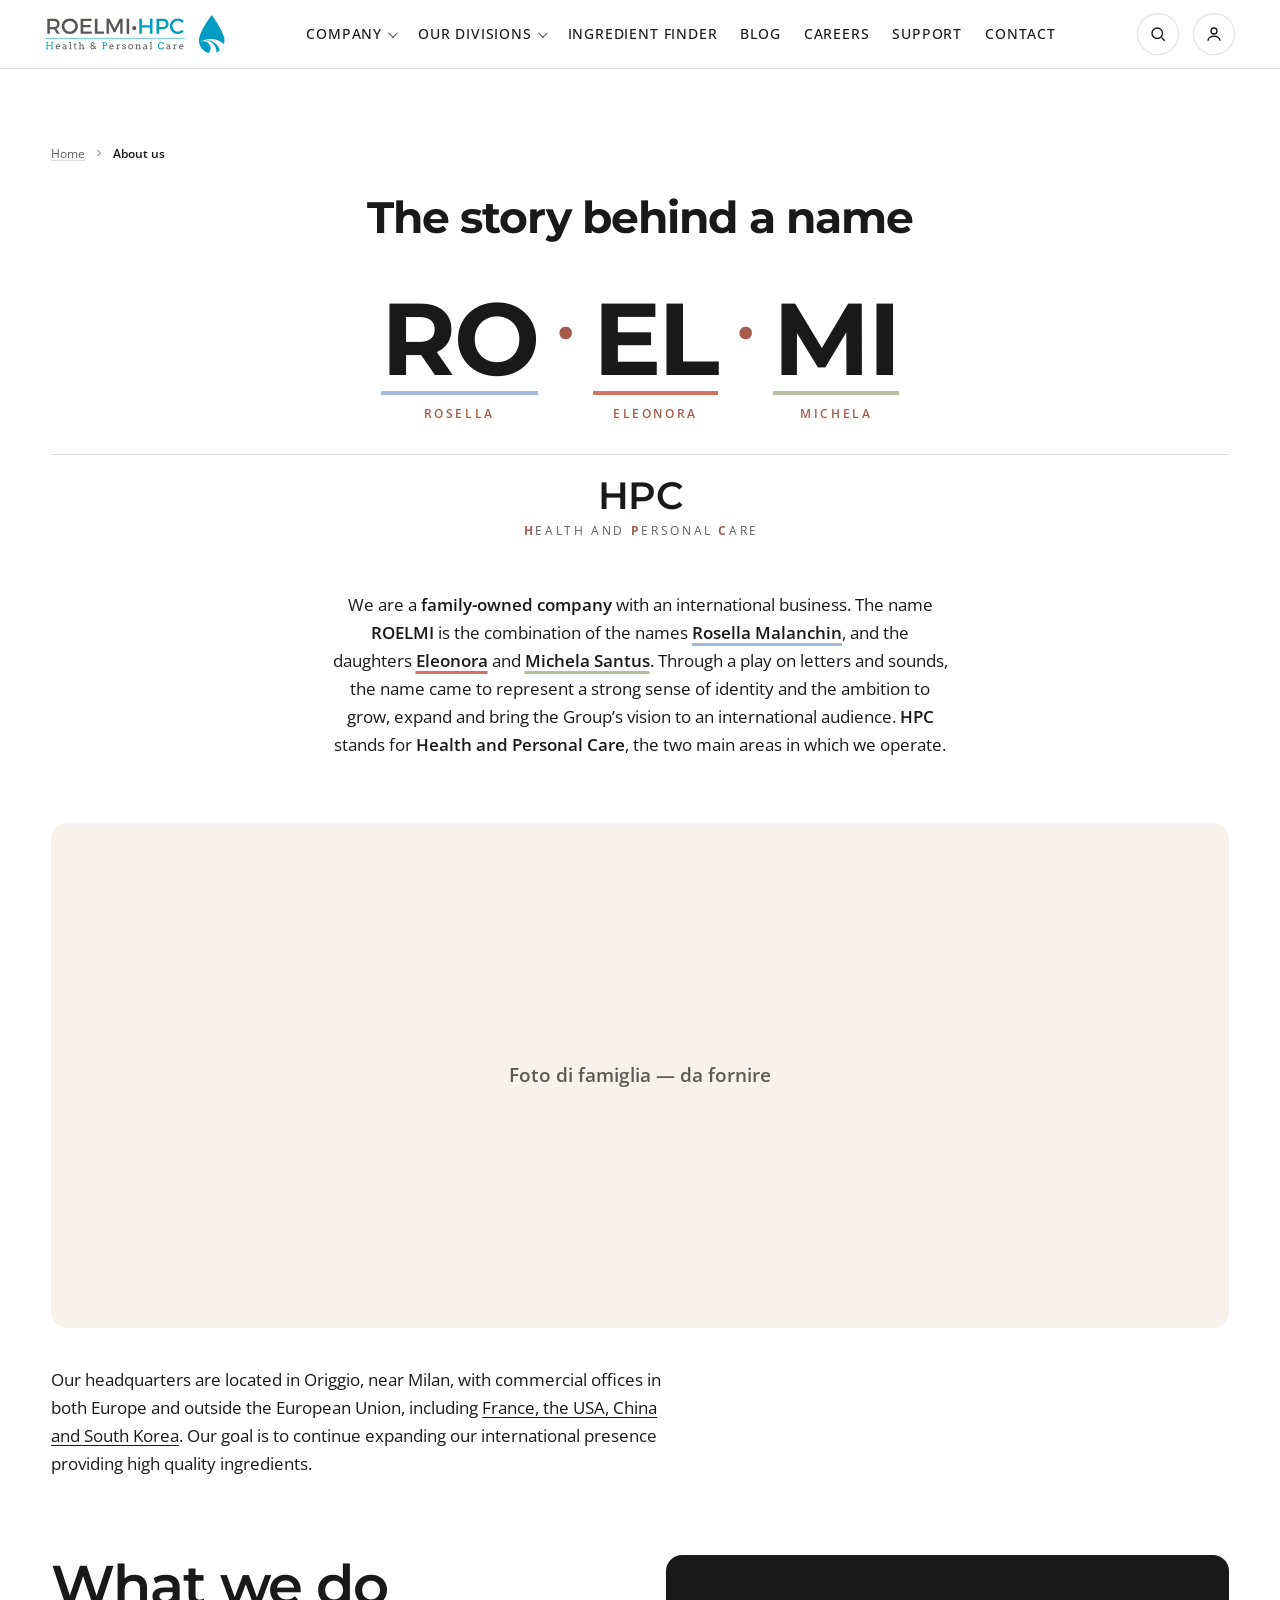
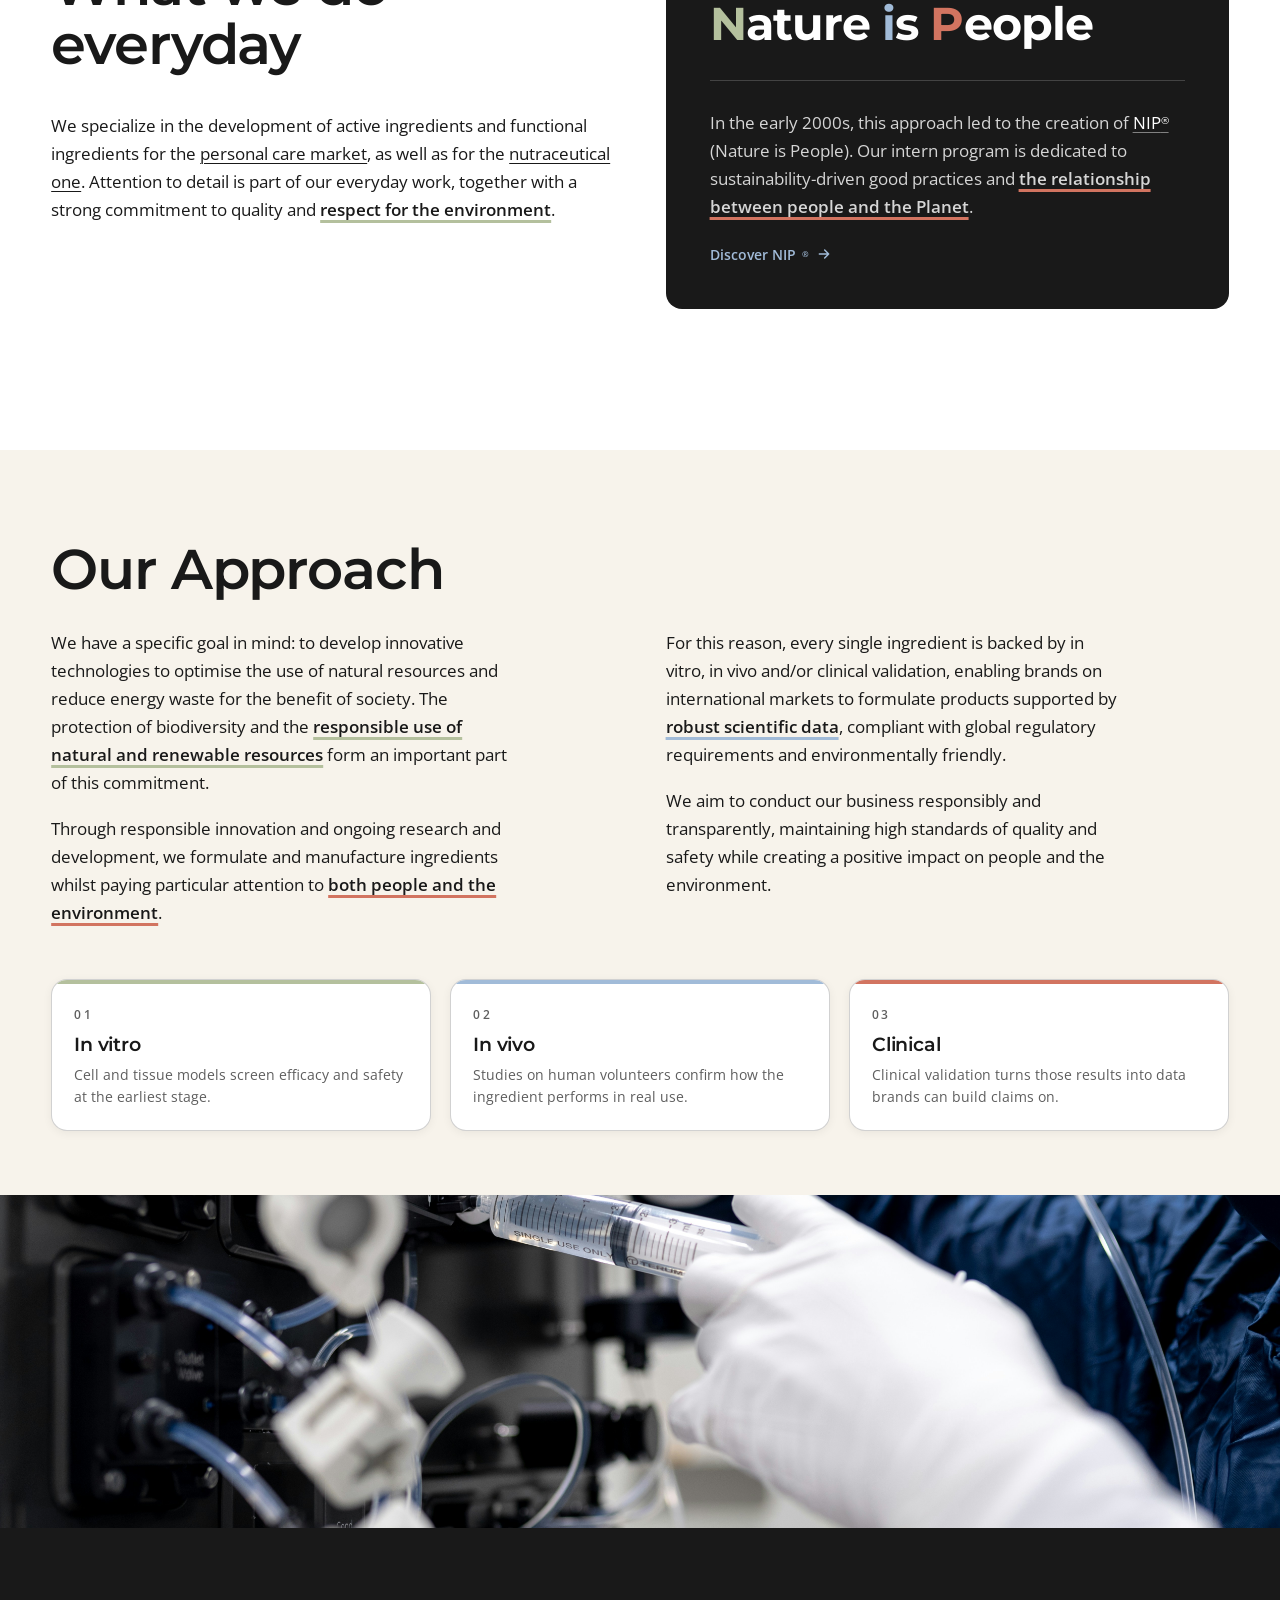
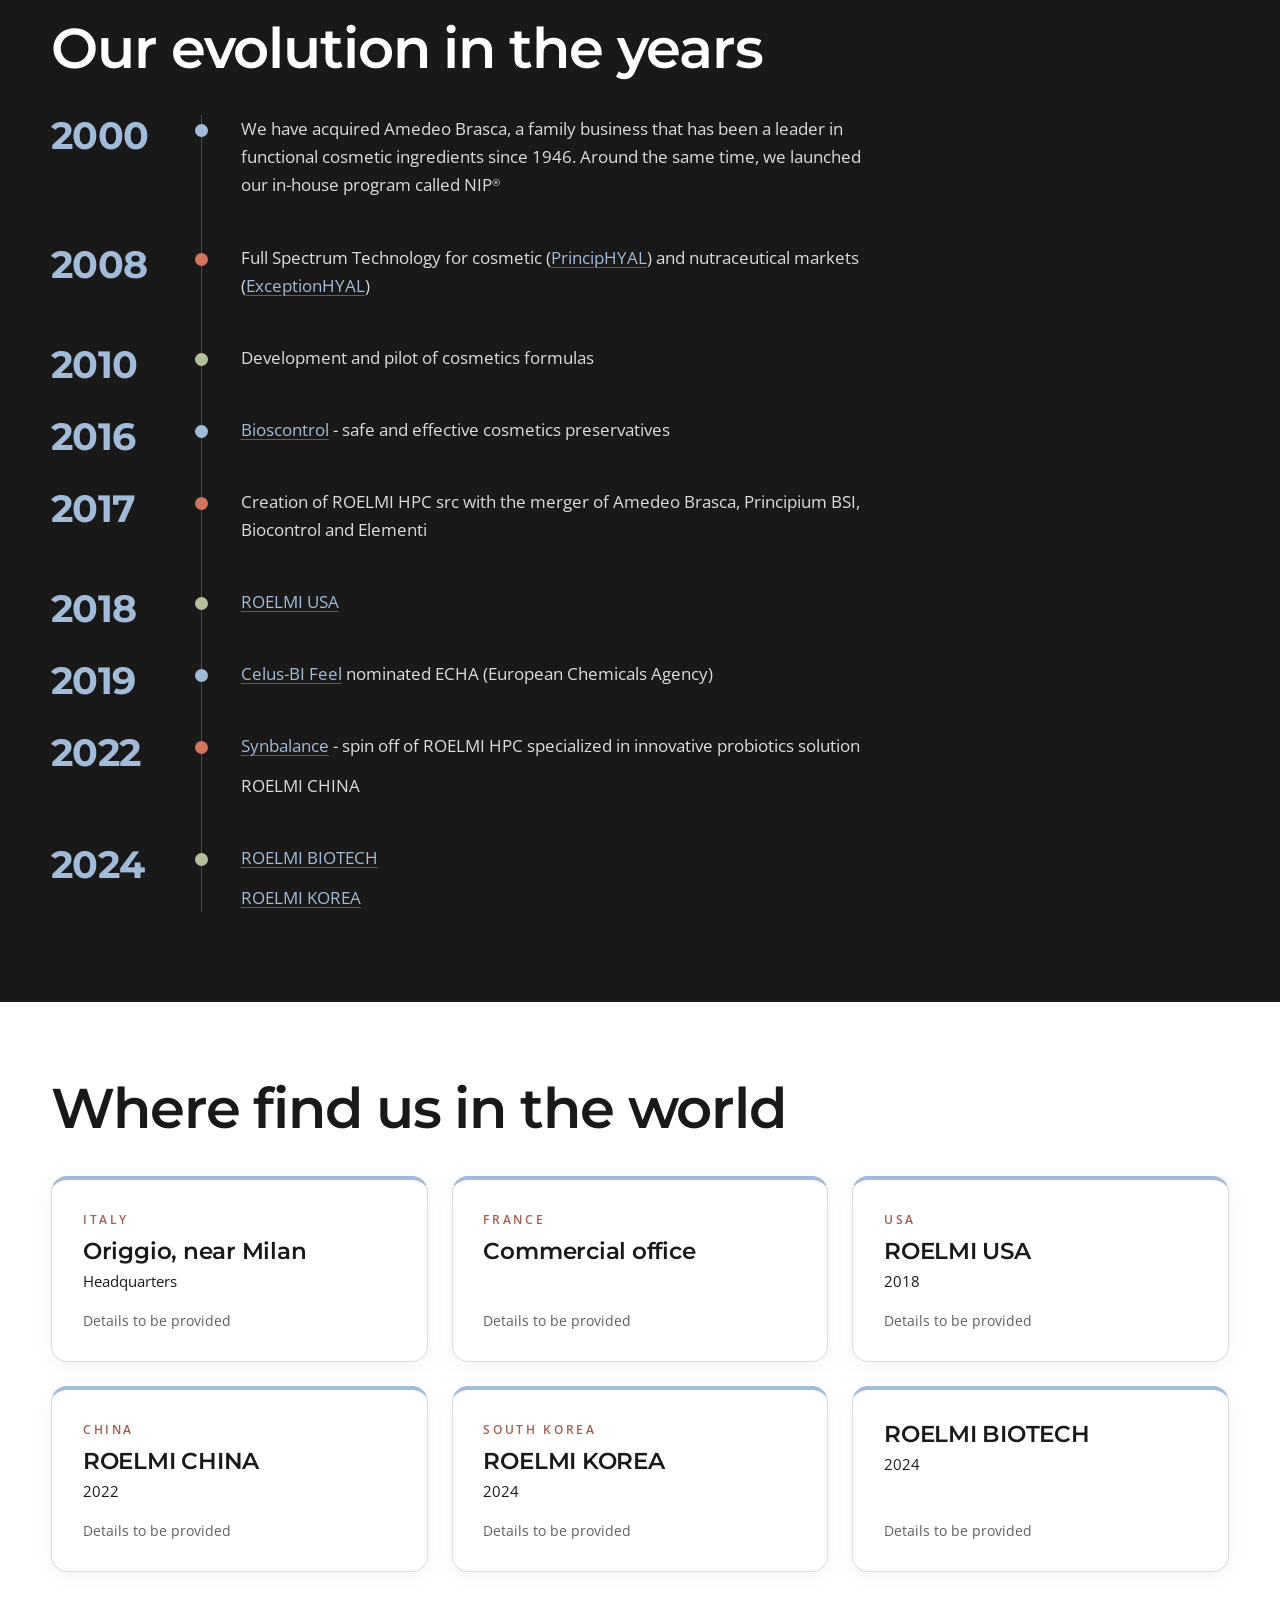
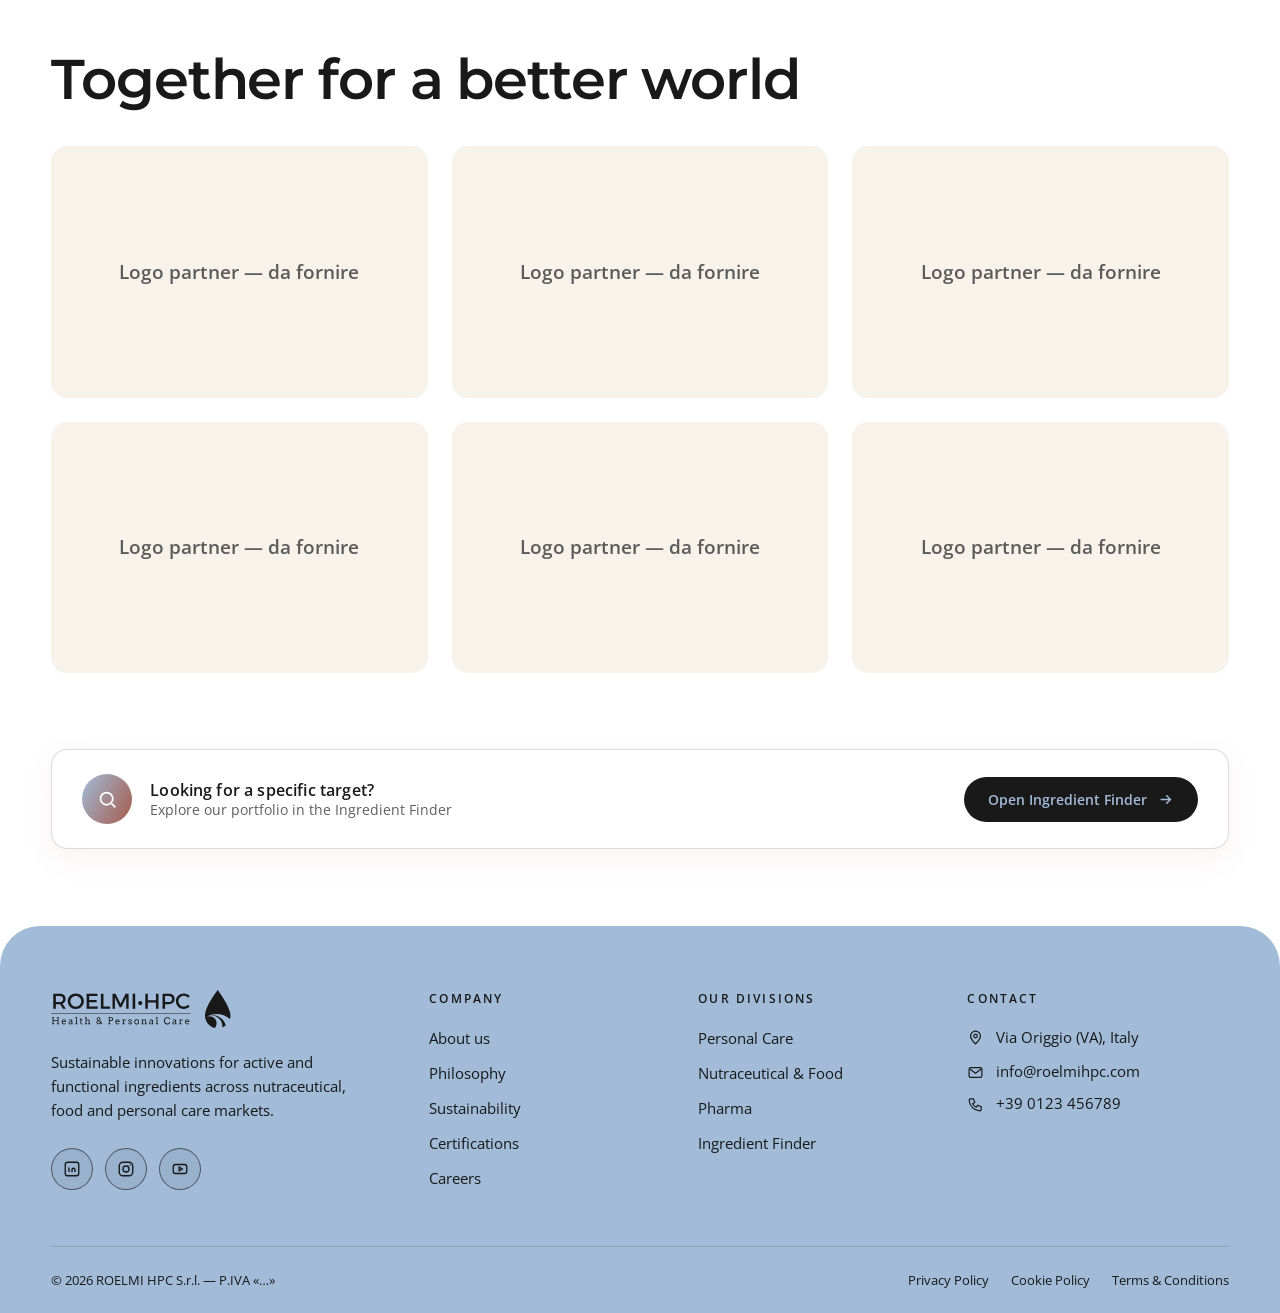
==== commit 60d88c37: "Put Our Approach on Ricepaper and let the photo breathe The veil was the problem: it existed only to" ====
--- a/about.html
+++ b/about.html
@@ -211,7 +211,6 @@
 
 <!-- 3. OUR APPROACH -->
 <section class="about-approach">
-  <img class="about-approach-bg" src="images/lab.jpg" alt="" loading="lazy">
   <div class="wrap">
     <h2 class="about-h2 r-up">Our Approach</h2>
     <div class="about-approach-cols">
@@ -242,6 +241,7 @@
       </li>
     </ol>
   </div>
+  <img class="about-approach-strip" src="images/biotech.jpg" alt="" loading="lazy">
 </section>
 
 <!-- 4. TIMELINE -->
--- a/css/about.css
+++ b/css/about.css
@@ -176,26 +176,21 @@
 .about-nip-text sup,.about-tl-body sup{font-size:.6em;vertical-align:.5em}
 
 /* ── 3. Our approach ── */
-/* Fascia a tutta larghezza: la foto del laboratorio passa da spalla decorativa a
-   fondo della sezione, sotto un velo scuro all'85-92%. Nel caso peggiore (foto
-   bianca sotto il velo) il testo bianco resta a 10.4:1. */
-.about-approach{position:relative;overflow:hidden;background:var(--dark);padding:clamp(56px,7vw,110px) 0;margin-top:clamp(40px,5vw,80px);
-  --about-text:var(--white);--about-muted:color-mix(in srgb,var(--white) 80%,transparent);--about-line:color-mix(in srgb,var(--white) 22%,transparent)}
-.about-approach-bg{position:absolute;inset:0;width:100%;height:100%;object-fit:cover;z-index:0}
-.about-approach::after{content:"";position:absolute;inset:0;z-index:1;
-  background:linear-gradient(180deg,color-mix(in srgb,var(--dark) 85%,transparent) 0%,color-mix(in srgb,var(--dark) 92%,transparent) 100%)}
-.about-approach > .wrap{position:relative;z-index:2}
+/* Sezione su Ricepaper, l'unico colore della palette che non era ancora una
+   superficie. Il testo non sta piu' sopra la foto, quindi niente velo: la foto
+   torna a piena luminosita' come striscia in fondo, che fa da passaggio verso la
+   timeline nera. La pagina alterna bianco -> Ricepaper -> foto -> nero. */
+.about-approach{position:relative;background:var(--accent1);padding:clamp(56px,7vw,110px) 0 0;margin-top:clamp(40px,5vw,80px)}
+.about-approach-strip{display:block;width:100%;height:clamp(200px,26vw,380px);object-fit:cover;margin-top:clamp(40px,5vw,72px)}
 .about-approach .about-h2{margin-bottom:clamp(20px,2.4vw,32px)}
 .about-approach-cols{display:grid;grid-template-columns:1fr 1fr;gap:clamp(24px,4vw,64px);align-items:start}
 .about-approach-col .about-text{max-width:46ch}
 .about-approach-col .about-text + .about-text{margin-top:18px}
-/* eventuali link nel testo qui sono su fondo scuro */
-.about-approach .about-text a{color:var(--white);text-decoration-color:color-mix(in srgb,var(--white) 45%,transparent)}
 /* stessa forma dei tag di .prod-hero-tags, colori per fondo chiaro */
 /* Il percorso di validazione: le tre pillole diventano i tre passi che il testo
    accanto racconta. Stessa card e stesso hover di .about-card, filetto in alto nei
    tre colori della palette che si tira da sinistra, uno dopo l'altro, all'ingresso. */
-.about-steps{--about-text:var(--secondary);--about-muted:var(--muted);--about-line:var(--line);list-style:none;display:grid;grid-template-columns:repeat(3,1fr);gap:clamp(12px,1.5vw,22px);margin:clamp(32px,4vw,56px) 0 0}
+.about-steps{list-style:none;display:grid;grid-template-columns:repeat(3,1fr);gap:clamp(12px,1.5vw,22px);margin:clamp(32px,4vw,56px) 0 0}
 .about-step{position:relative;background:var(--white);border:1px solid var(--about-line);border-radius:16px;padding:clamp(16px,1.8vw,22px);overflow:hidden;
   transition:background .28s ease,border-color .28s ease,transform .28s ease,box-shadow .28s ease}
 .about-step::before{content:"";position:absolute;top:0;left:0;right:0;height:4px;background:var(--accent2);transform:scaleX(0);transform-origin:left;transition:transform .6s cubic-bezier(.2,.7,.2,1)}
@@ -205,6 +200,9 @@
 .about-steps.in .about-step:nth-child(1)::before{transition-delay:.15s}
 .about-steps.in .about-step:nth-child(2)::before{transition-delay:.35s}
 .about-steps.in .about-step:nth-child(3)::before{transition-delay:.55s}
+/* su Ricepaper il bianco delle card stacca solo di 1.11: bordo piu deciso e
+   un ombra bassa, altrimenti non si leggono come card */
+.about-approach .about-step{border-color:color-mix(in srgb,var(--dark) 20%,transparent);box-shadow:0 2px 10px color-mix(in srgb,var(--dark) 6%,transparent)}
 .about-step-num{font:600 12px var(--body);letter-spacing:.2em;color:var(--about-muted);transition:color .28s ease}
 .about-step-title{font-family:var(--display);font-weight:600;font-size:clamp(17px,1.5vw,21px);letter-spacing:-.01em;color:var(--about-text);margin:8px 0 8px;transition:color .28s ease}
 .about-step-txt{font:400 14px/1.6 var(--body);color:var(--about-muted);transition:color .28s ease}
@@ -216,6 +214,8 @@
 
 /* ── 4. Timeline: fascia Hard Grey a tutta larghezza, spezza la sequenza di sezioni chiare ── */
 .about-timeline{background:var(--dark);padding:clamp(56px,7vw,112px) 0;margin-bottom:clamp(48px,6vw,96px)}
+/* la striscia fotografica la introduce: nessun margine tra le due */
+.about-approach + .about-timeline{margin-top:0}
 .about-timeline .about-h2{color:var(--white)}
 .about-timeline{--about-line:color-mix(in srgb,var(--white) 22%,transparent)}
 .about-tl{list-style:none;padding:0;margin:0}
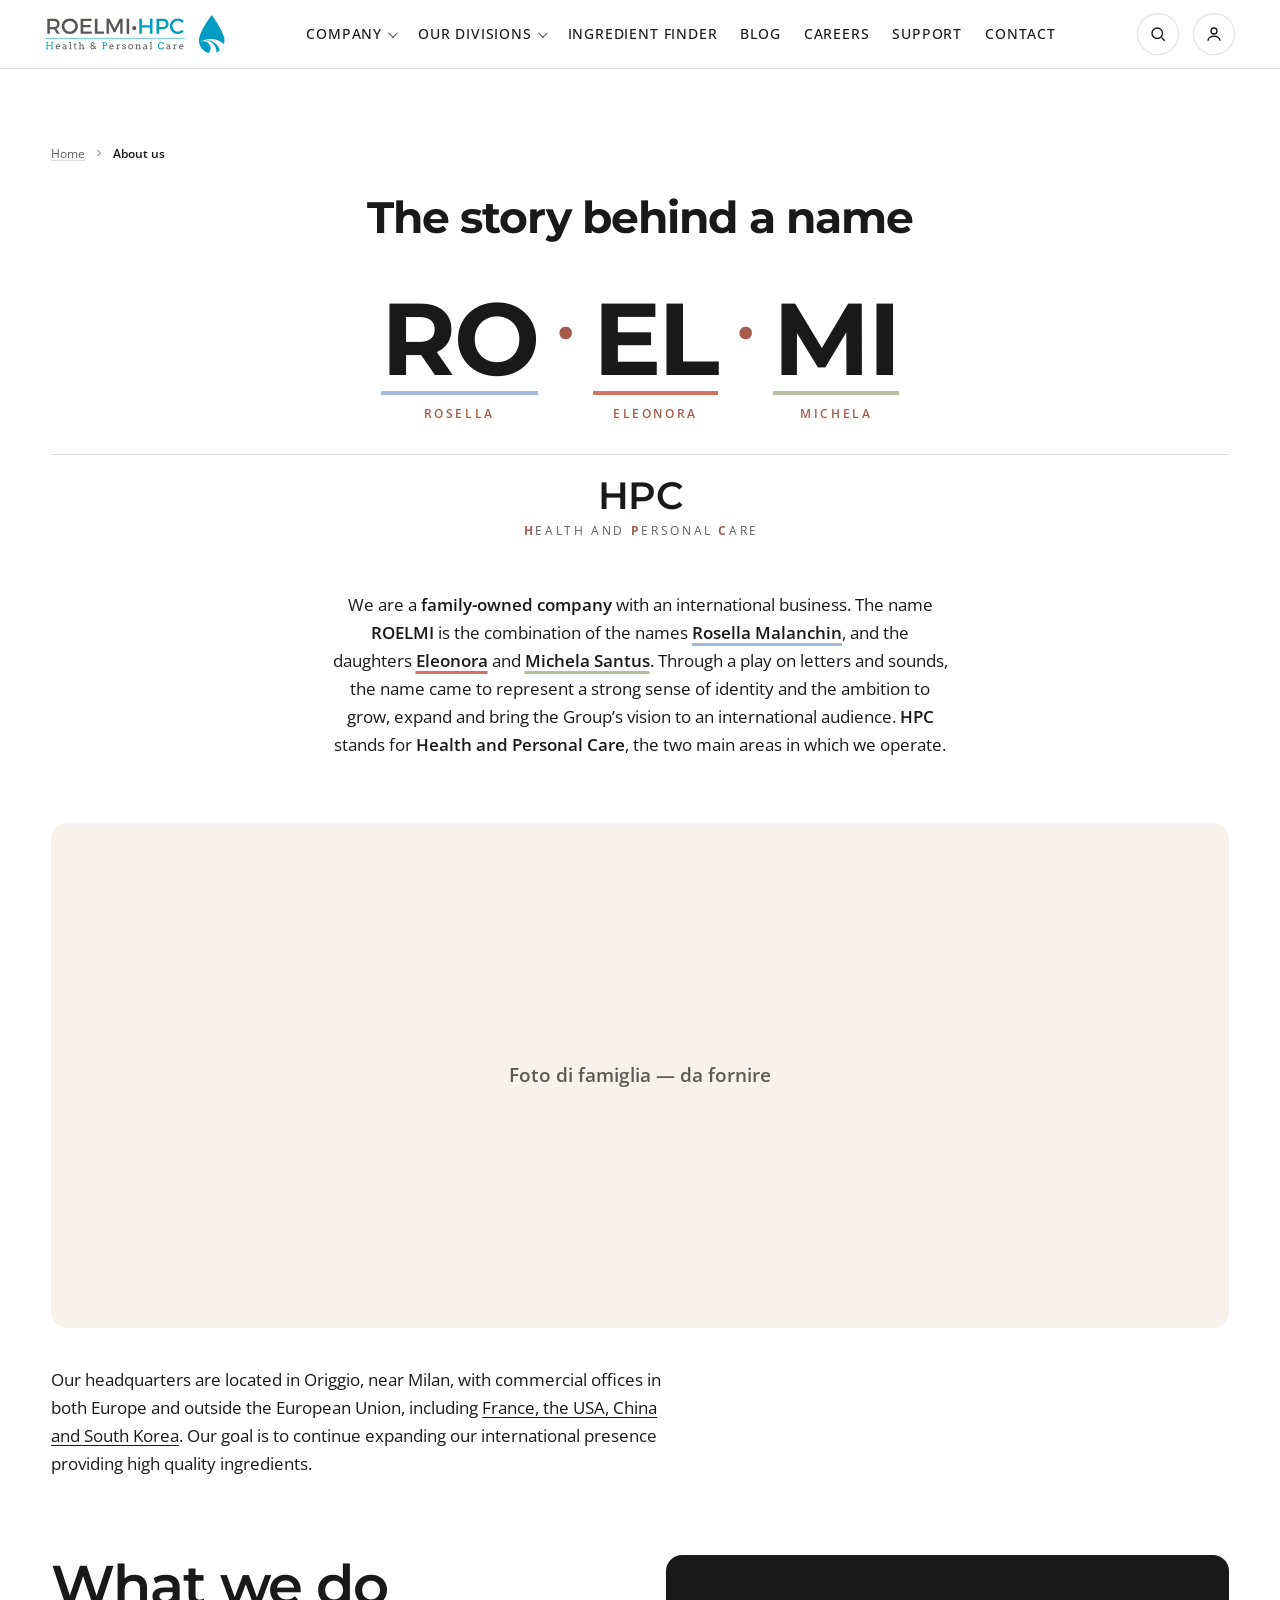
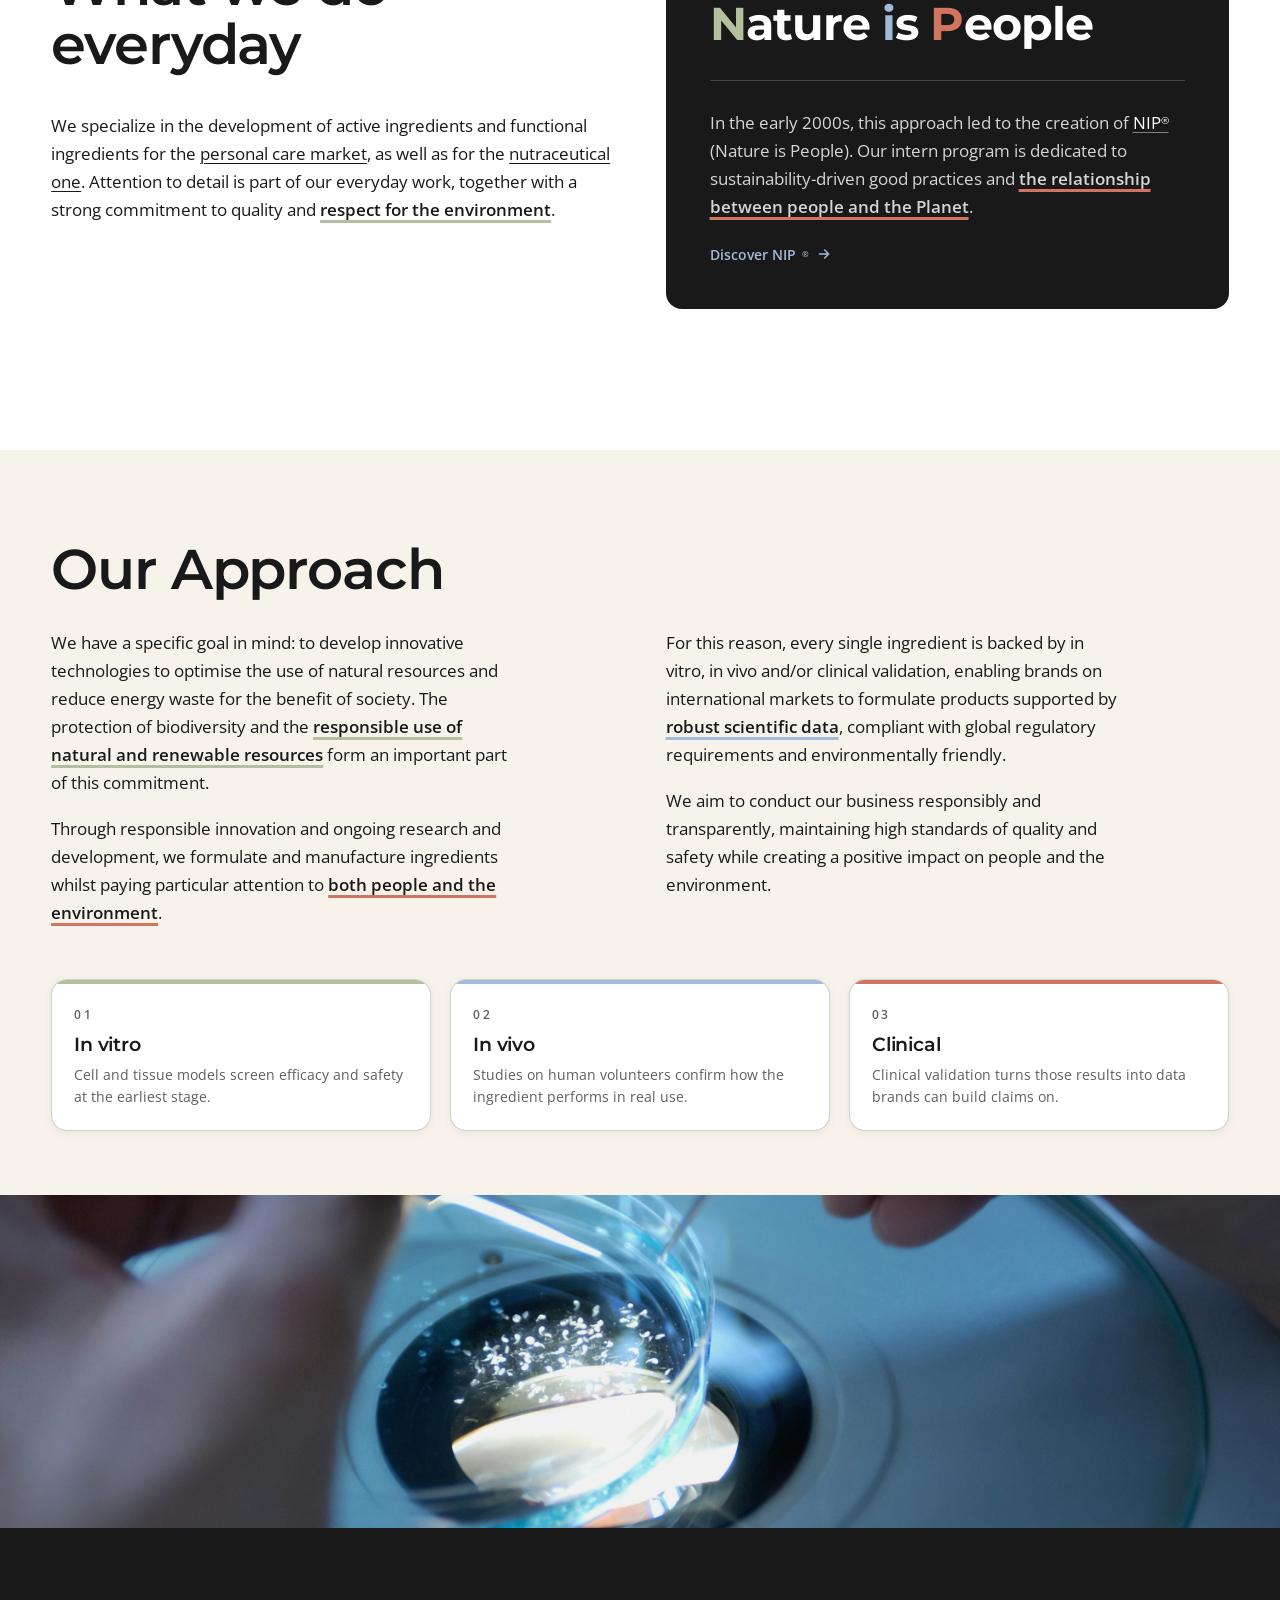
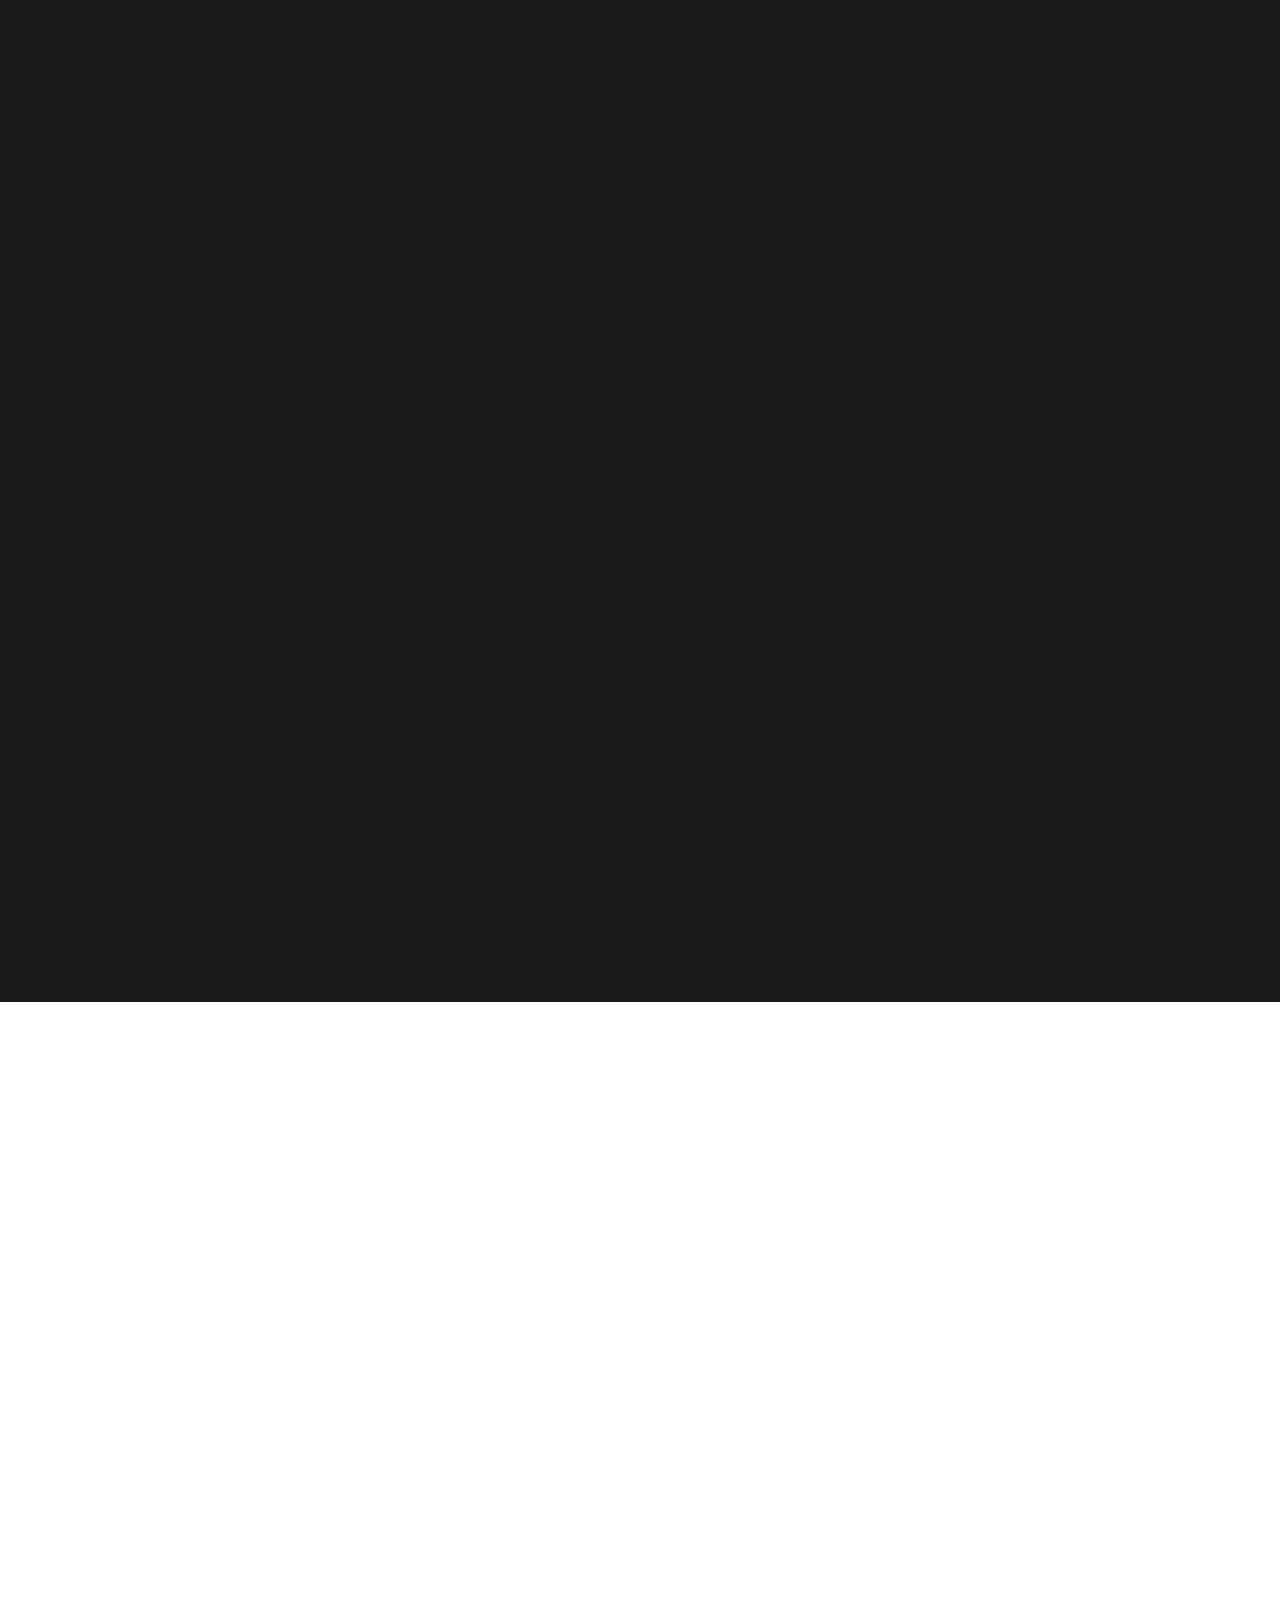
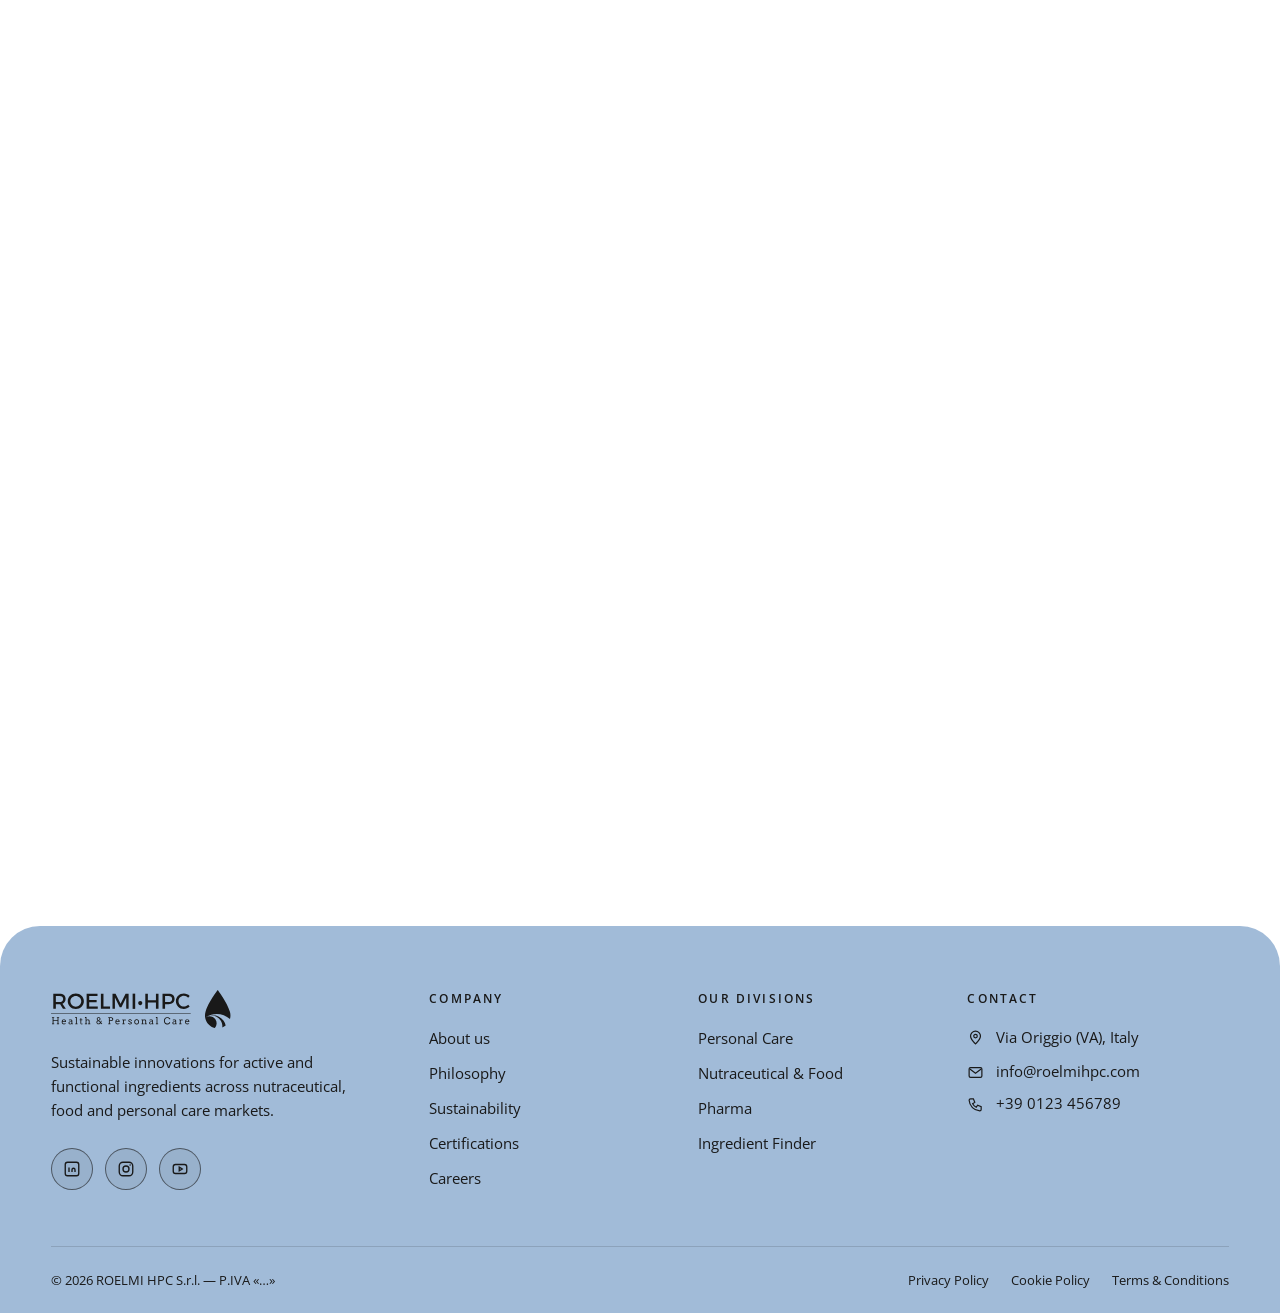
==== commit 6aeb2ffb: "Use MICRO.jpg for the Our Approach banner Committed at the size the client supplied, before any opti" ====
--- a/about.html
+++ b/about.html
@@ -241,7 +241,7 @@
       </li>
     </ol>
   </div>
-  <img class="about-approach-strip" src="images/biotech.jpg" alt="" loading="lazy">
+  <img class="about-approach-strip" src="images/MICRO.jpg" alt="" loading="lazy">
 </section>
 
 <!-- 4. TIMELINE -->
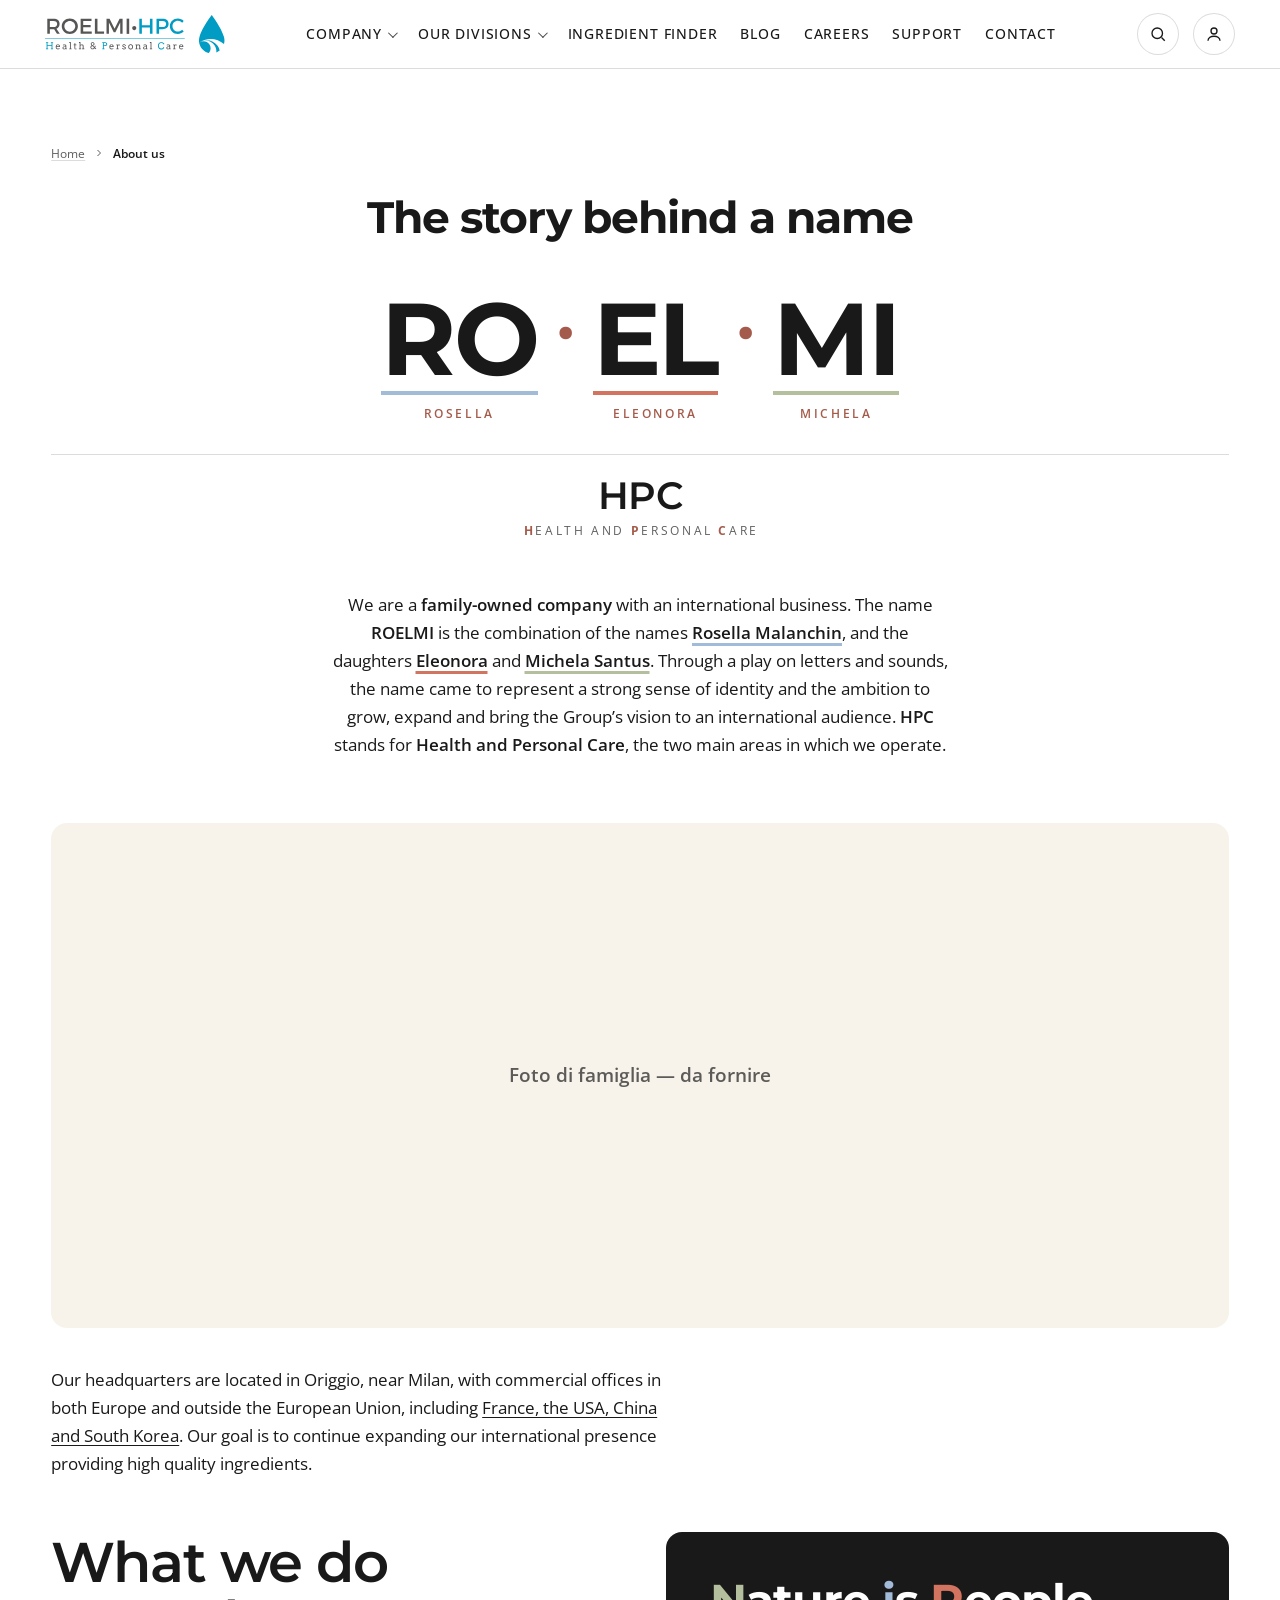
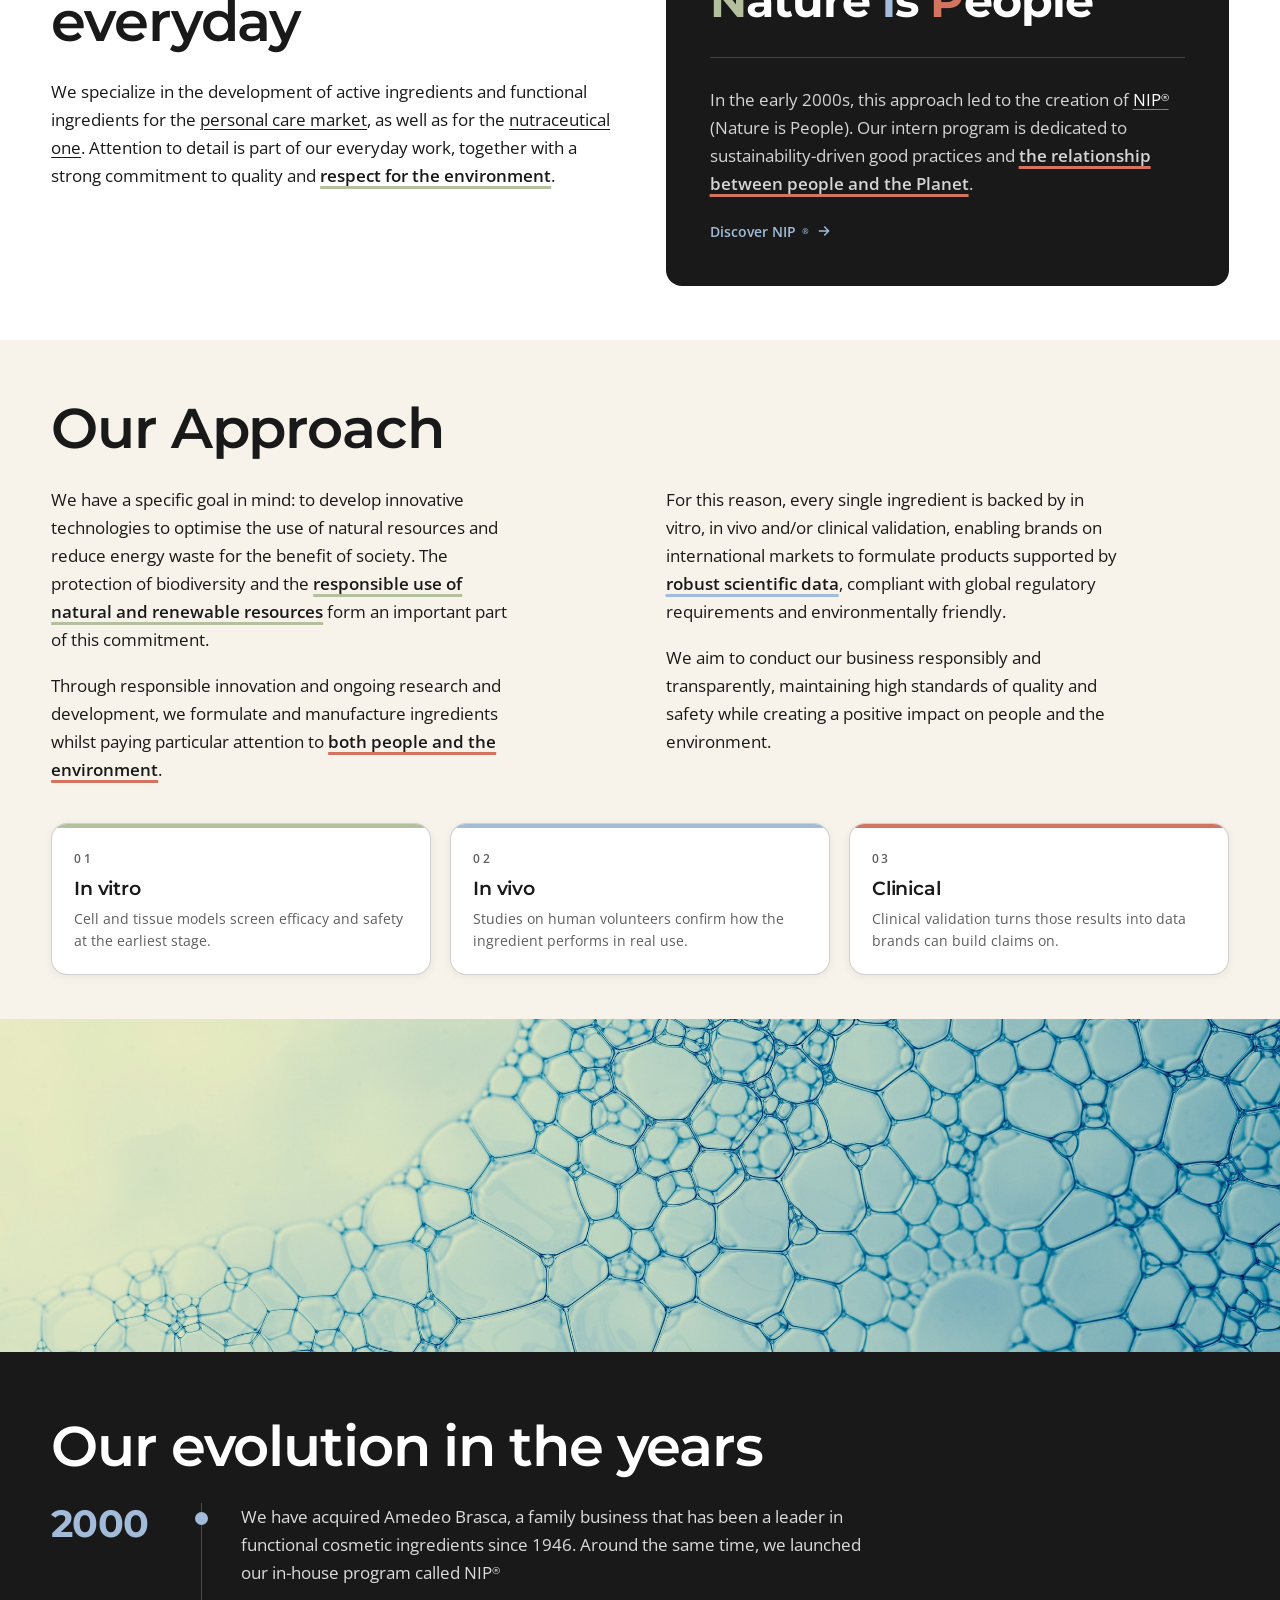
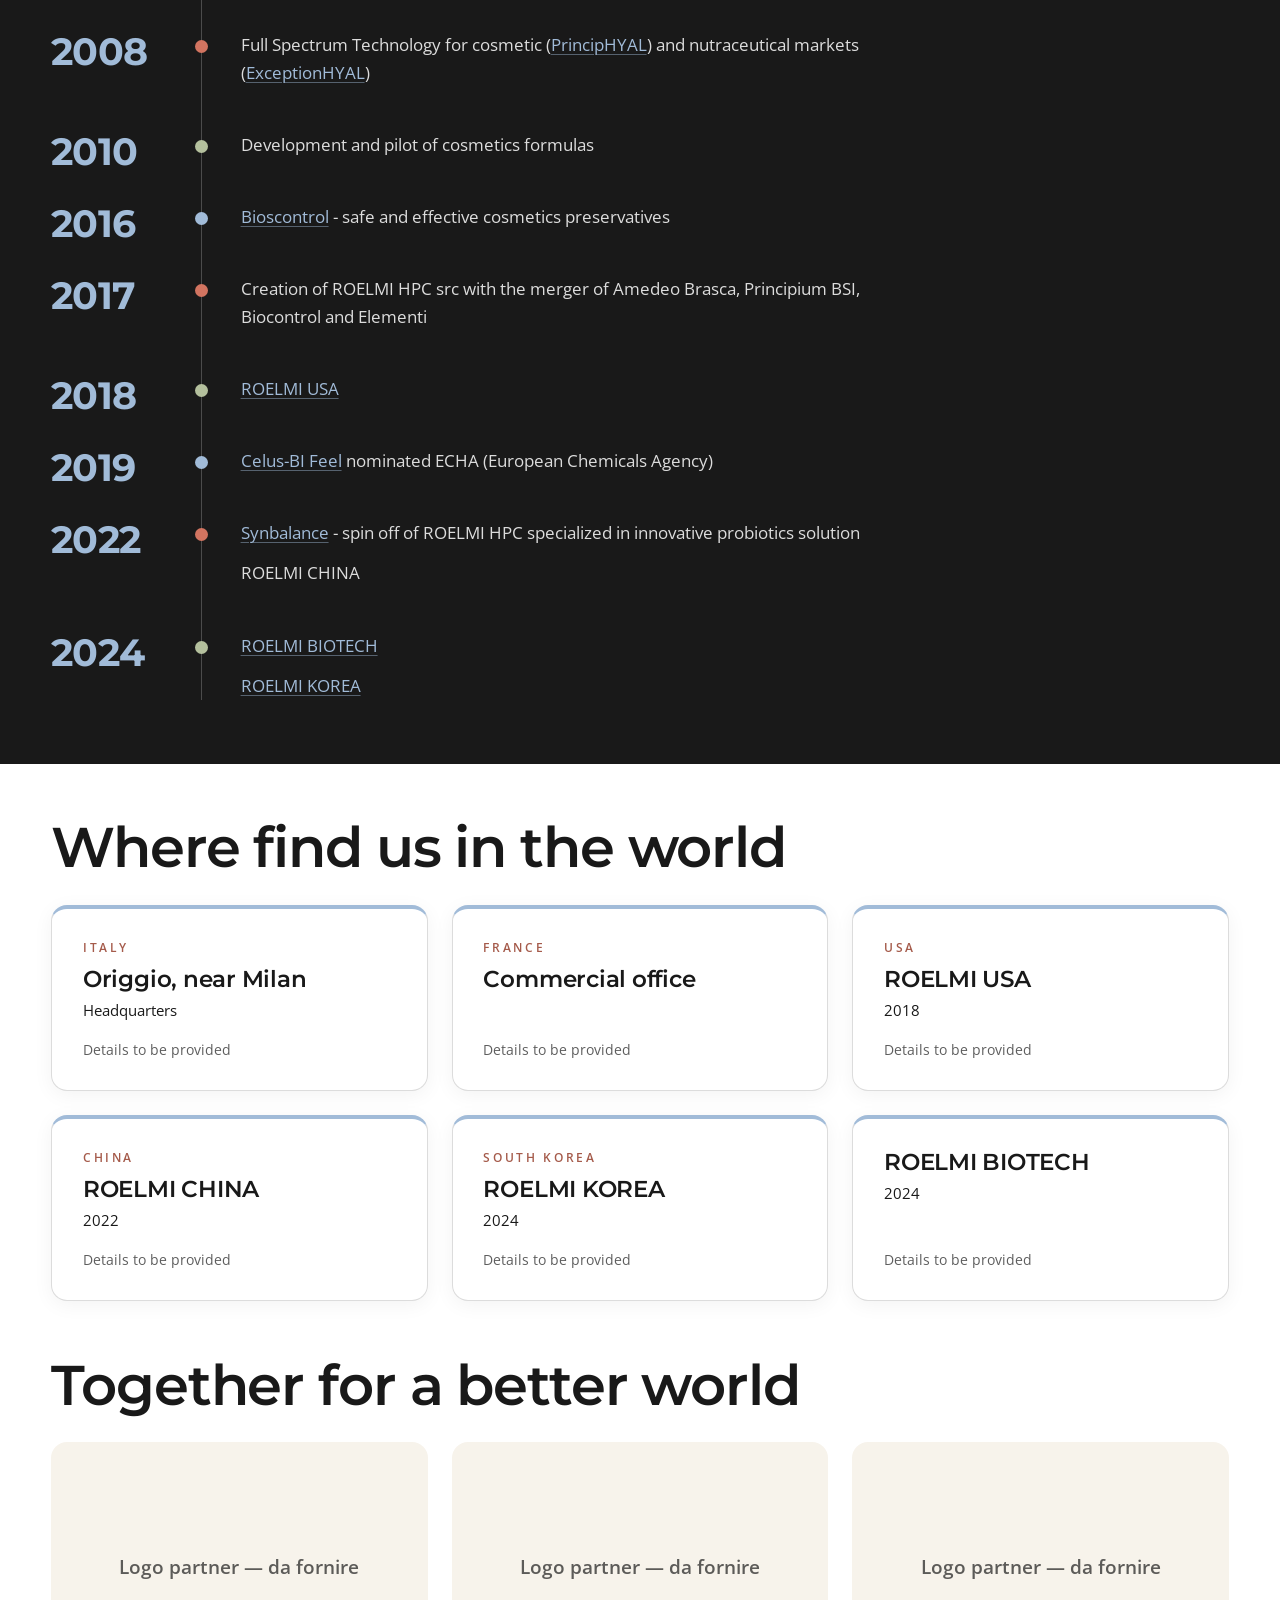
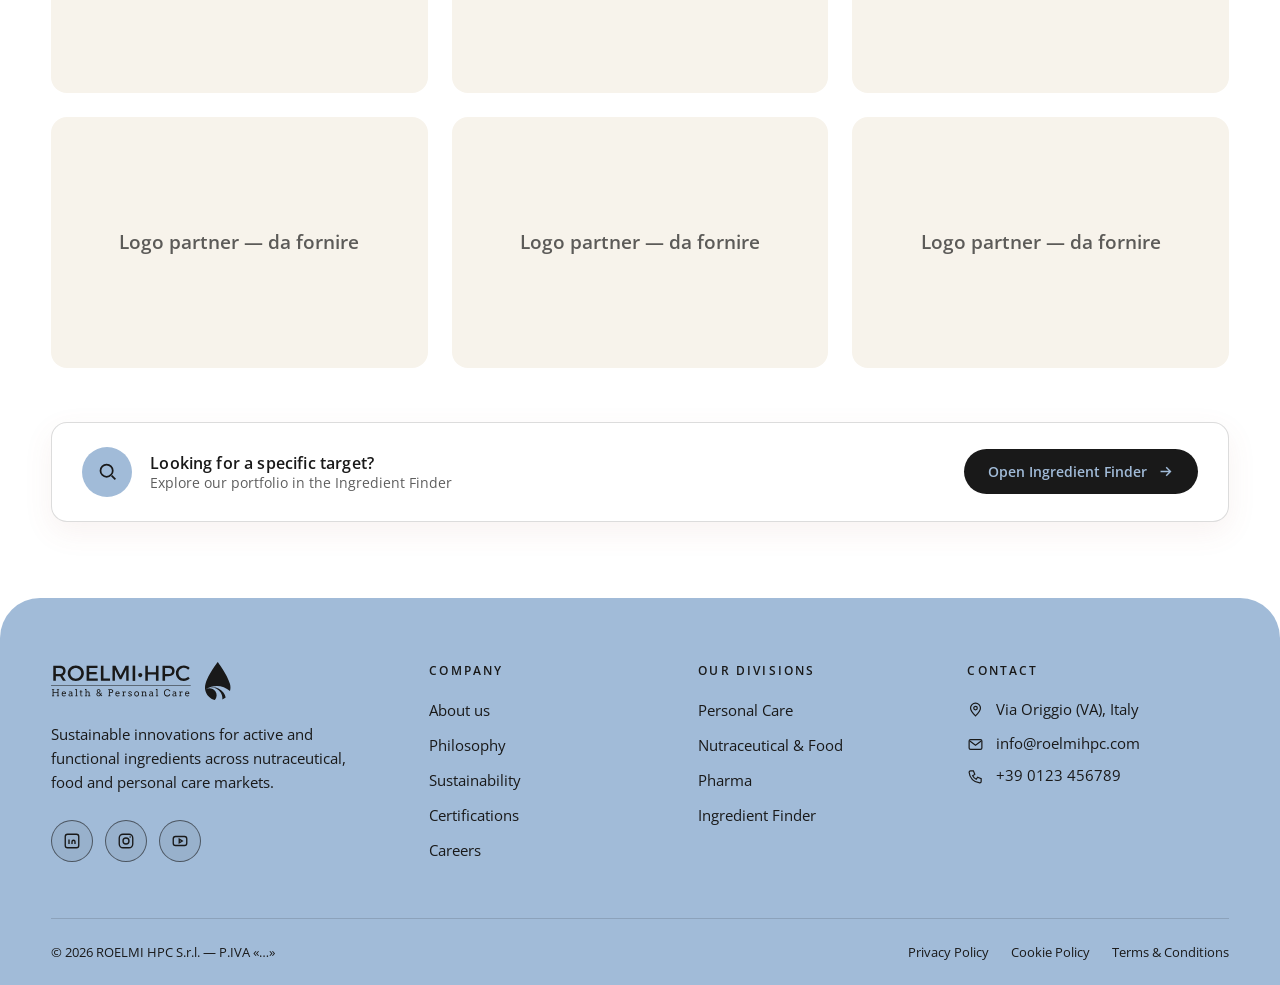
==== commit 519e8fc7: "Name the page Sustainability · NIP® wherever it is linked The title said "Sustainability — NIP®" but" ====
--- a/about.html
+++ b/about.html
@@ -87,7 +87,7 @@
           <div class="dropdown">
             <a href="about.html" aria-current="page">About us</a>
             <a href="#">Philosophy</a>
-            <a href="nip.html">Sustainability</a>
+            <a href="nip.html">Sustainability <span class="nav-mark">· NIP<sup>®</sup></span></a>
             <a href="#">Certifications</a>
           </div>
         </li>
@@ -136,7 +136,7 @@
       <ul id="mobGroupCompany" class="is-collapsed">
         <li><a href="about.html" aria-current="page">About us</a></li>
         <li><a href="#">Philosophy</a></li>
-        <li><a href="nip.html">Sustainability</a></li>
+        <li><a href="nip.html">Sustainability <span class="nav-mark">· NIP<sup>®</sup></span></a></li>
         <li><a href="#">Certifications</a></li>
       </ul>
     </li>
--- a/css/base.css
+++ b/css/base.css
@@ -41,3 +41,22 @@
 .hl--nature{text-decoration-color:var(--accent2)}
 .hl--science{text-decoration-color:var(--primary)}
 .hl--people{text-decoration-color:var(--accent3)}
+
+/* Testo solo per i lettori di schermo: serve dove la gerarchia dei titoli ha bisogno
+   di un livello che graficamente non esiste. */
+.sr-only{position:absolute;width:1px;height:1px;padding:0;margin:-1px;overflow:hidden;clip:rect(0 0 0 0);clip-path:inset(50%);white-space:nowrap;border:0}
+
+/* ===== FOCUS DA TASTIERA =====
+   Fino a ora solo alcuni elementi avevano un indicatore proprio: tutti gli altri
+   ricadevano su quello predefinito del browser, che cambia da browser a browser e
+   su fondo scuro quasi non si vede. Qui c'e' una regola sola per tutto il sito.
+   Il colore e' una variabile: sulle superfici scure diventa bianco, perche'
+   --accent-ink su Hard Grey farebbe 2.4:1 e il contorno non si distinguerebbe. */
+:root{--focus:var(--accent-ink)}
+:where(a,button,input,select,textarea,summary,[tabindex]):focus-visible{
+  outline:2px solid var(--focus);outline-offset:2px;border-radius:2px}
+/* superfici scure: contorno bianco (17.6:1 su Hard Grey) */
+.site-header:not(.solid),.nip-hero,.nip-close-card,.about-timeline,.about-nip,
+.prod-hero,.prod-cta-card,.sust-card,.nl-card,.hero{--focus:#fff}
+/* footer Cerulean: il nero e il contorno piu' leggibile (8.9:1) */
+.site-footer{--focus:var(--dark)}
--- a/css/header.css
+++ b/css/header.css
@@ -46,7 +46,7 @@
 
 /* search expanding field */
 .search-wrap{display:flex;align-items:center}
-.search-field{width:0;opacity:0;border:0;border-bottom:1px solid transparent;background:transparent;font:inherit;color:inherit;padding:6px 0;transition:width .3s,opacity .3s,border-color .3s;outline:none}
+.search-field{width:0;opacity:0;border:0;border-bottom:1px solid transparent;background:transparent;font:inherit;color:inherit;padding:6px 0;transition:width .3s,opacity .3s,border-color .3s}
 .search-wrap.open .search-field{width:clamp(120px,16vw,220px);opacity:1;margin-right:10px;border-bottom-color:currentColor}
 .site-header:not(.solid) .search-field{color:#fff}
 .site-header:not(.solid) .search-field::placeholder{color:rgba(255,255,255,.6)}
@@ -86,4 +86,8 @@
   .nav>ul{display:none}
   .burger{display:flex}
   .search-wrap{display:none}
-}+}
+/* Il marchio del programma accanto alla voce di menu: stesso colore del testo ma
+   piu' piccolo, cosi' si legge come una precisazione e non come una seconda voce */
+.nav-mark{font-size:.85em;opacity:.7;white-space:nowrap}
+.nav-mark sup{font-size:.6em;vertical-align:.5em}
--- a/css/footer.css
+++ b/css/footer.css
@@ -46,4 +46,6 @@
   .ft-bottom{flex-direction:column;align-items:flex-start;gap:10px;padding:18px 0}
   .ft-legal{gap:14px;flex-wrap:wrap}
   .ft-copy,.ft-legal a{font-size:12px}
-}+}
+.nav-mark{font-size:.85em;opacity:.75;white-space:nowrap}
+.nav-mark sup{font-size:.6em;vertical-align:.5em}
--- a/css/about.css
+++ b/css/about.css
@@ -31,12 +31,12 @@
 }
 
 /* Ritmo verticale comune */
-.about-hero,.about-what,.about-timeline,.about-world,.about-partners{padding:clamp(48px,6vw,96px) 0}
+.about-hero,.about-what,.about-timeline,.about-world,.about-partners{padding:clamp(34px,4.2vw,68px) 0}
 .about-what,.about-timeline,.about-world,.about-partners{padding-top:0}
 
 /* Tipografia condivisa, allineata alla home */
 .about-h1{font-family:var(--display);font-weight:700;font-size:clamp(28px,3.4vw,48px);letter-spacing:-.02em;line-height:1.1;color:var(--about-text)}
-.about-h2{font-family:var(--display);font-weight:600;font-size:clamp(30px,4.4vw,58px);letter-spacing:-.02em;line-height:1.05;color:var(--about-text);margin-bottom:clamp(24px,3vw,40px)}
+.about-h2{font-family:var(--display);font-weight:600;font-size:clamp(30px,4.4vw,58px);letter-spacing:-.02em;line-height:1.05;color:var(--about-text);margin-bottom:clamp(18px,2.2vw,30px)}
 .about-lead,.about-text{font:400 17px/1.65 var(--body);color:var(--about-text);max-width:62ch}
 .about-lead{margin-top:clamp(18px,2vw,26px)}
 .about-text + .about-text{margin-top:18px}
@@ -180,9 +180,9 @@
    superficie. Il testo non sta piu' sopra la foto, quindi niente velo: la foto
    torna a piena luminosita' come striscia in fondo, che fa da passaggio verso la
    timeline nera. La pagina alterna bianco -> Ricepaper -> foto -> nero. */
-.about-approach{position:relative;background:var(--accent1);padding:clamp(56px,7vw,110px) 0 0;margin-top:clamp(40px,5vw,80px)}
-.about-approach-strip{display:block;width:100%;height:clamp(200px,26vw,380px);object-fit:cover;margin-top:clamp(40px,5vw,72px)}
-.about-approach .about-h2{margin-bottom:clamp(20px,2.4vw,32px)}
+.about-approach{position:relative;background:var(--accent1);padding:clamp(40px,4.6vw,72px) 0 0}
+.about-approach-strip{display:block;width:100%;height:clamp(200px,26vw,380px);object-fit:cover;margin-top:clamp(28px,3.4vw,52px)}
+.about-approach .about-h2{margin-bottom:clamp(18px,2.2vw,30px)}
 .about-approach-cols{display:grid;grid-template-columns:1fr 1fr;gap:clamp(24px,4vw,64px);align-items:start}
 .about-approach-col .about-text{max-width:46ch}
 .about-approach-col .about-text + .about-text{margin-top:18px}
@@ -190,7 +190,7 @@
 /* Il percorso di validazione: le tre pillole diventano i tre passi che il testo
    accanto racconta. Stessa card e stesso hover di .about-card, filetto in alto nei
    tre colori della palette che si tira da sinistra, uno dopo l'altro, all'ingresso. */
-.about-steps{list-style:none;display:grid;grid-template-columns:repeat(3,1fr);gap:clamp(12px,1.5vw,22px);margin:clamp(32px,4vw,56px) 0 0}
+.about-steps{list-style:none;display:grid;grid-template-columns:repeat(3,1fr);gap:clamp(12px,1.5vw,22px);margin:clamp(24px,3vw,40px) 0 0}
 .about-step{position:relative;background:var(--white);border:1px solid var(--about-line);border-radius:16px;padding:clamp(16px,1.8vw,22px);overflow:hidden;
   transition:background .28s ease,border-color .28s ease,transform .28s ease,box-shadow .28s ease}
 .about-step::before{content:"";position:absolute;top:0;left:0;right:0;height:4px;background:var(--accent2);transform:scaleX(0);transform-origin:left;transition:transform .6s cubic-bezier(.2,.7,.2,1)}
@@ -213,7 +213,7 @@
 .about-step:hover .about-step-num,.about-step:hover .about-step-title,.about-step:hover .about-step-txt{color:var(--dark)}
 
 /* ── 4. Timeline: fascia Hard Grey a tutta larghezza, spezza la sequenza di sezioni chiare ── */
-.about-timeline{background:var(--dark);padding:clamp(56px,7vw,112px) 0;margin-bottom:clamp(48px,6vw,96px)}
+.about-timeline{background:var(--dark);padding:clamp(40px,5vw,80px) 0;margin-bottom:clamp(34px,4.2vw,68px)}
 /* la striscia fotografica la introduce: nessun margine tra le due */
 .about-approach + .about-timeline{margin-top:0}
 .about-timeline .about-h2{color:var(--white)}
@@ -259,8 +259,9 @@
 .about-finder{display:flex;align-items:center;gap:18px;background:var(--white);border:1px solid var(--about-line);border-radius:16px;padding:clamp(18px,2vw,24px) clamp(20px,2.4vw,30px);box-shadow:0 10px 30px color-mix(in srgb,var(--primary-ink) 8%,transparent);transition:border-color .25s,box-shadow .25s,transform .2s}
 .about-finder:hover{border-color:var(--primary-ink);box-shadow:0 16px 38px color-mix(in srgb,var(--primary-ink) 16%,transparent);transform:translateY(-2px)}
 .about-finder:focus-visible{outline:2px solid var(--primary-ink);outline-offset:3px}
-.about-finder-ic{width:50px;height:50px;border-radius:50%;background:linear-gradient(120deg,var(--primary),var(--primary-ink));display:flex;align-items:center;justify-content:center;flex:0 0 auto}
-.about-finder-ic svg{width:21px;height:21px;stroke:var(--white);fill:none;stroke-width:2}
+.about-finder-ic{color:var(--dark);width:50px;height:50px;border-radius:50%;background:var(--primary);transition:background .25s,color .25s;display:flex;align-items:center;justify-content:center;flex:0 0 auto}
+.about-finder-ic svg{width:21px;height:21px;stroke:currentColor;fill:none;stroke-width:2}
+.about-finder:hover .about-finder-ic{background:var(--dark);color:var(--primary)}
 .about-finder-txt{display:flex;flex-direction:column;line-height:1.3;flex:1 1 auto}
 .about-finder-txt b{font:600 16px var(--body);color:var(--about-text);letter-spacing:.01em}
 .about-finder-txt small{font:400 13.5px var(--body);color:var(--about-muted)}
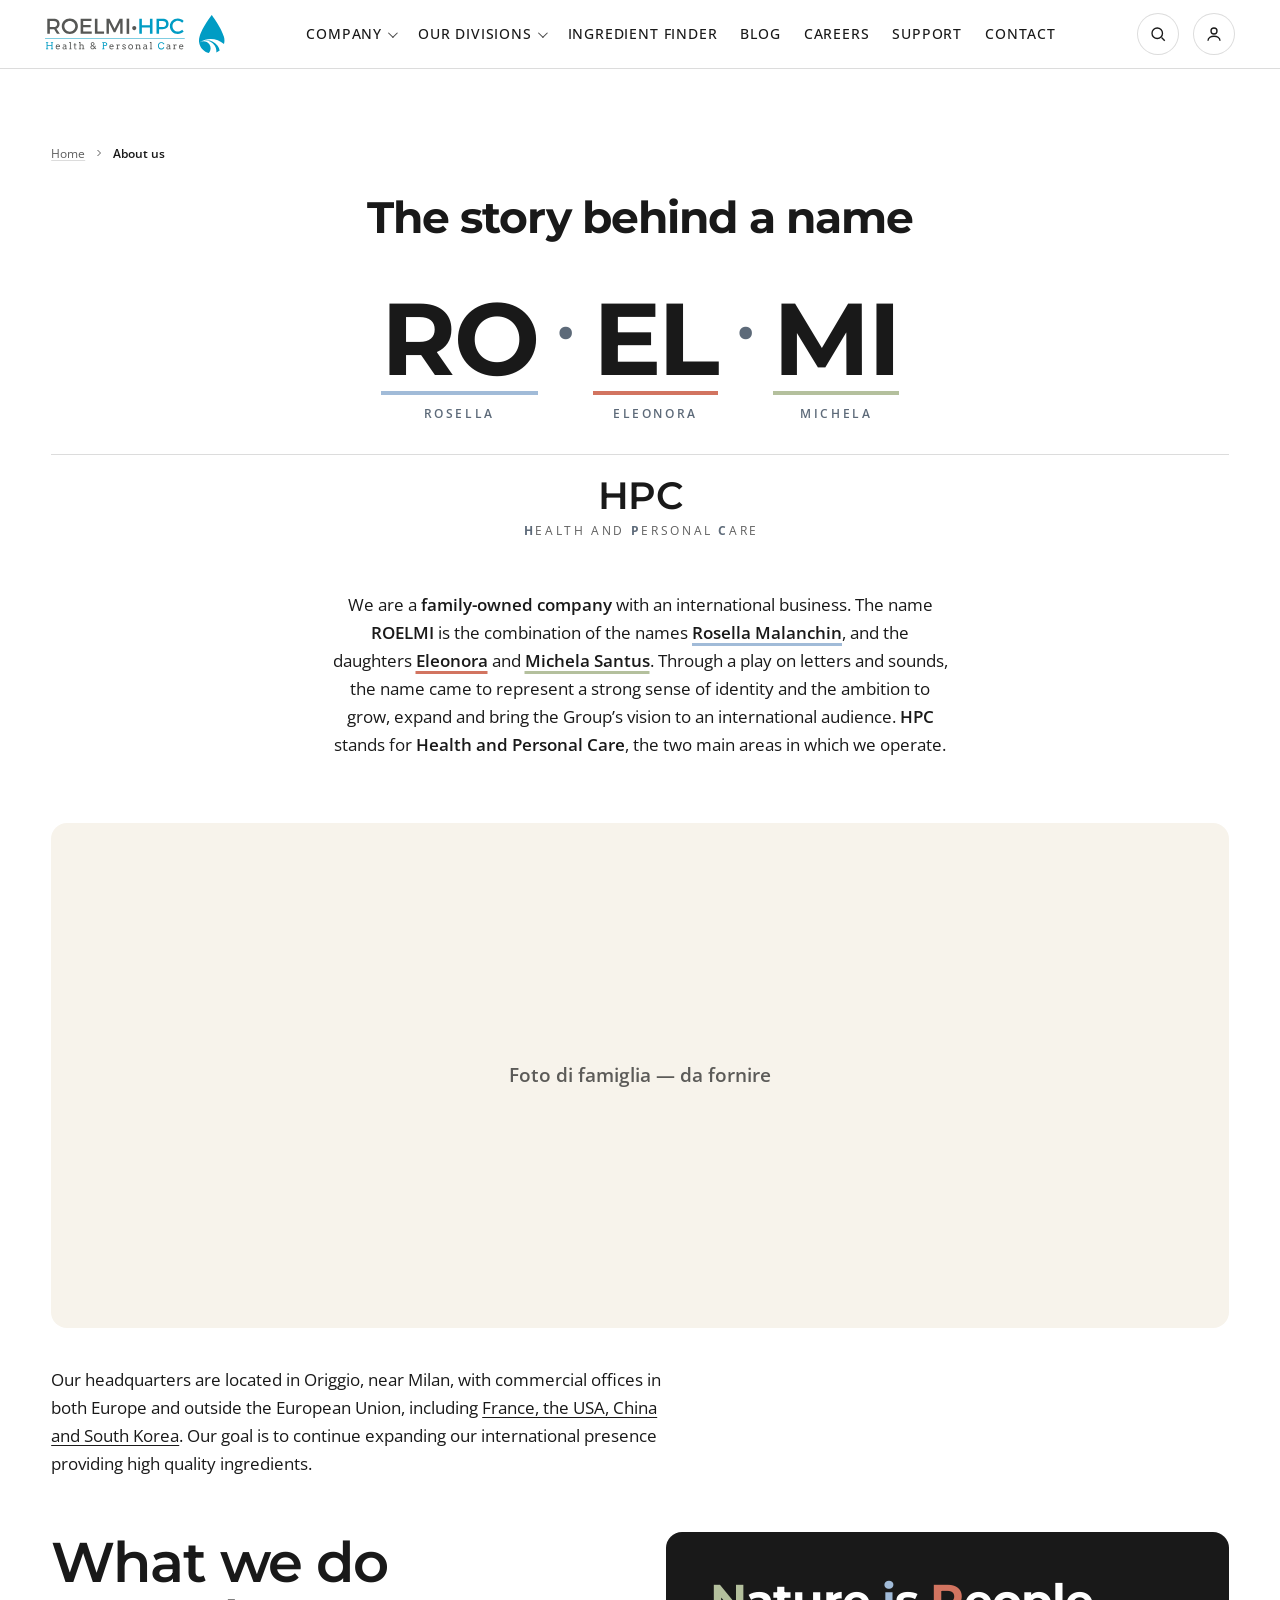
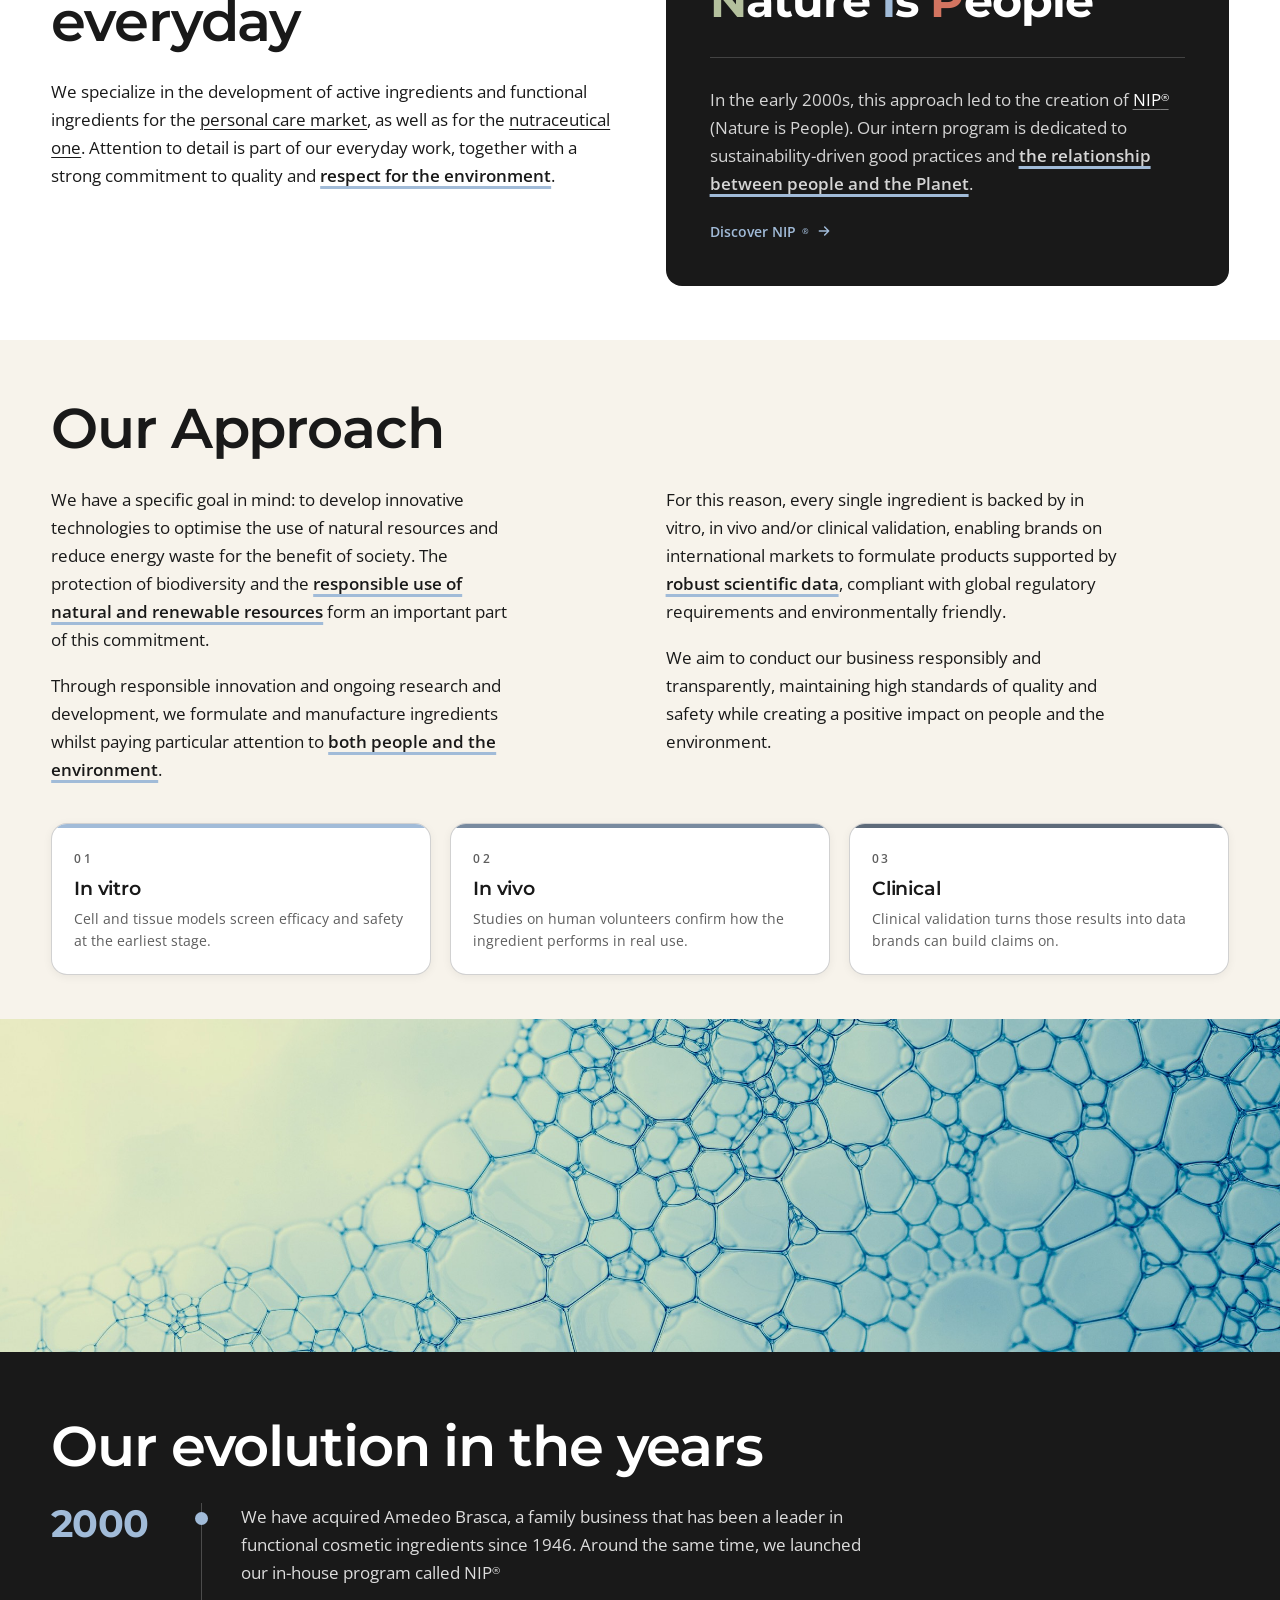
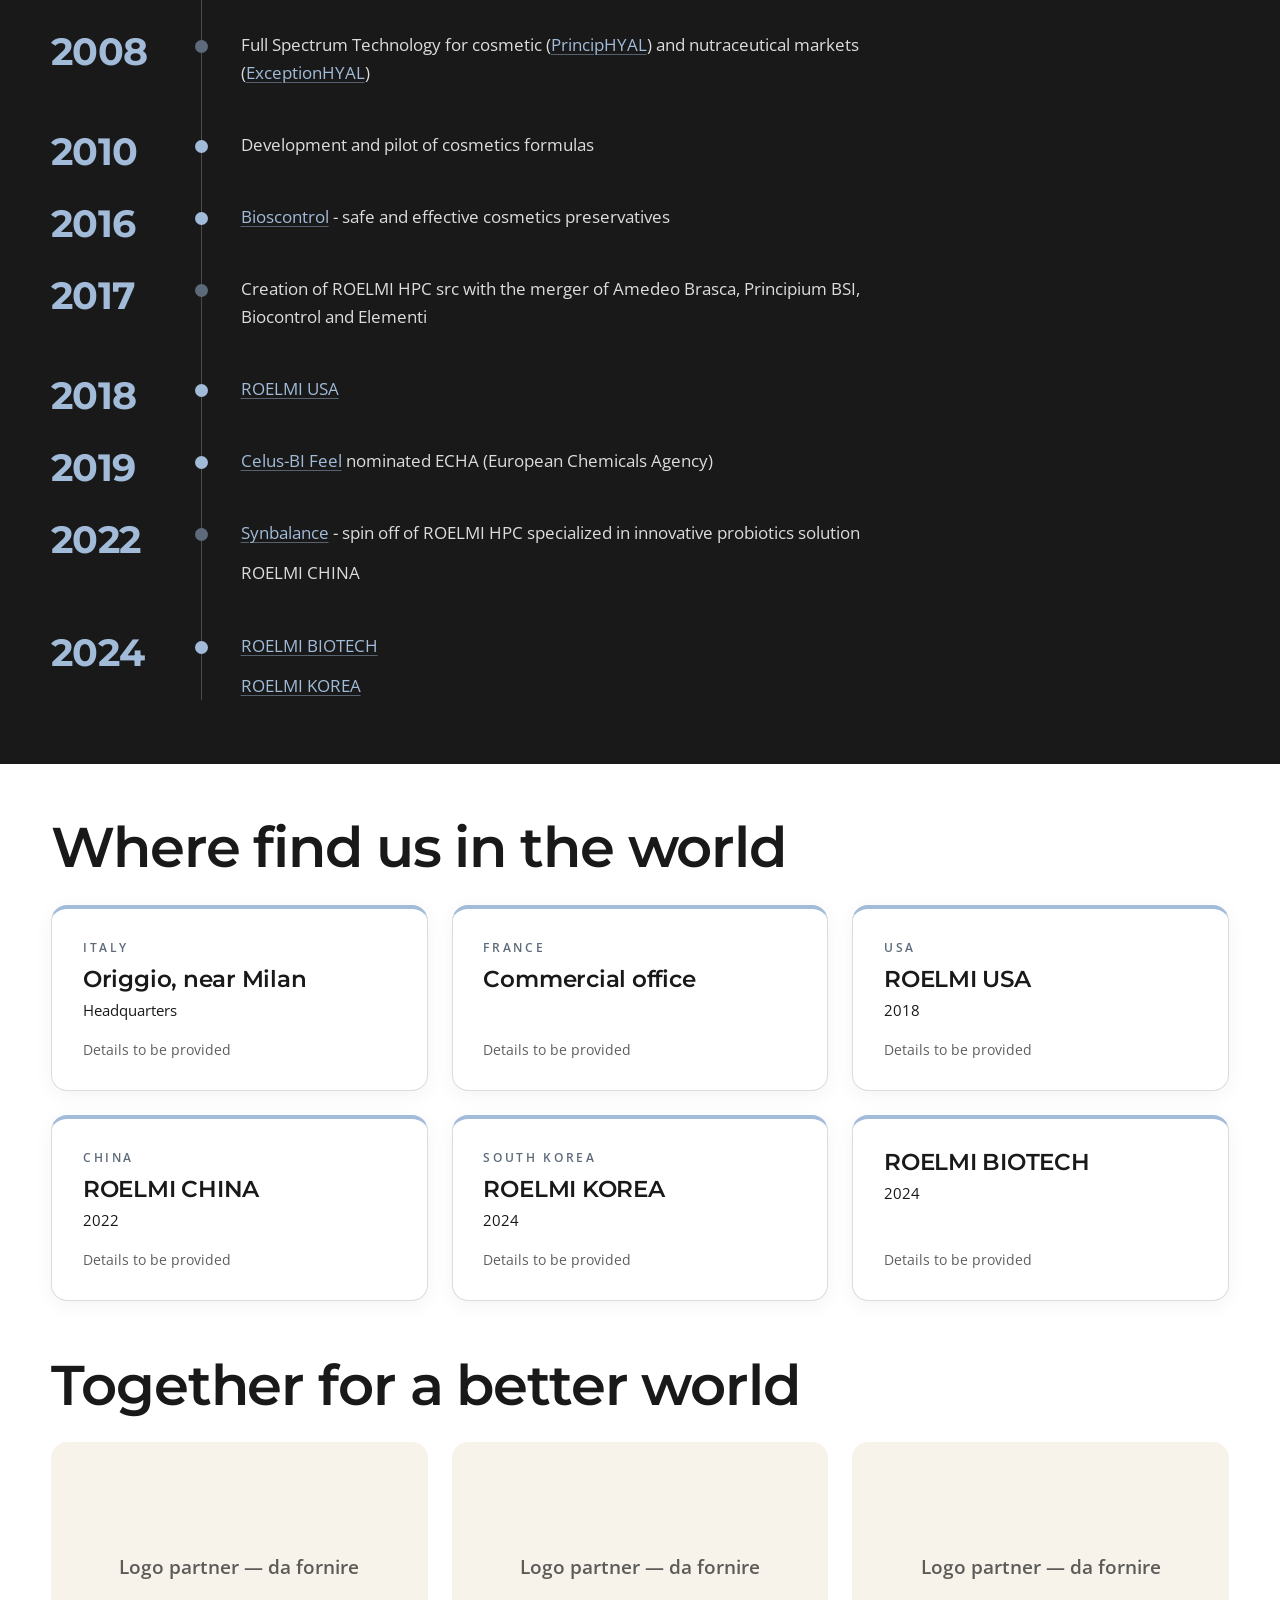
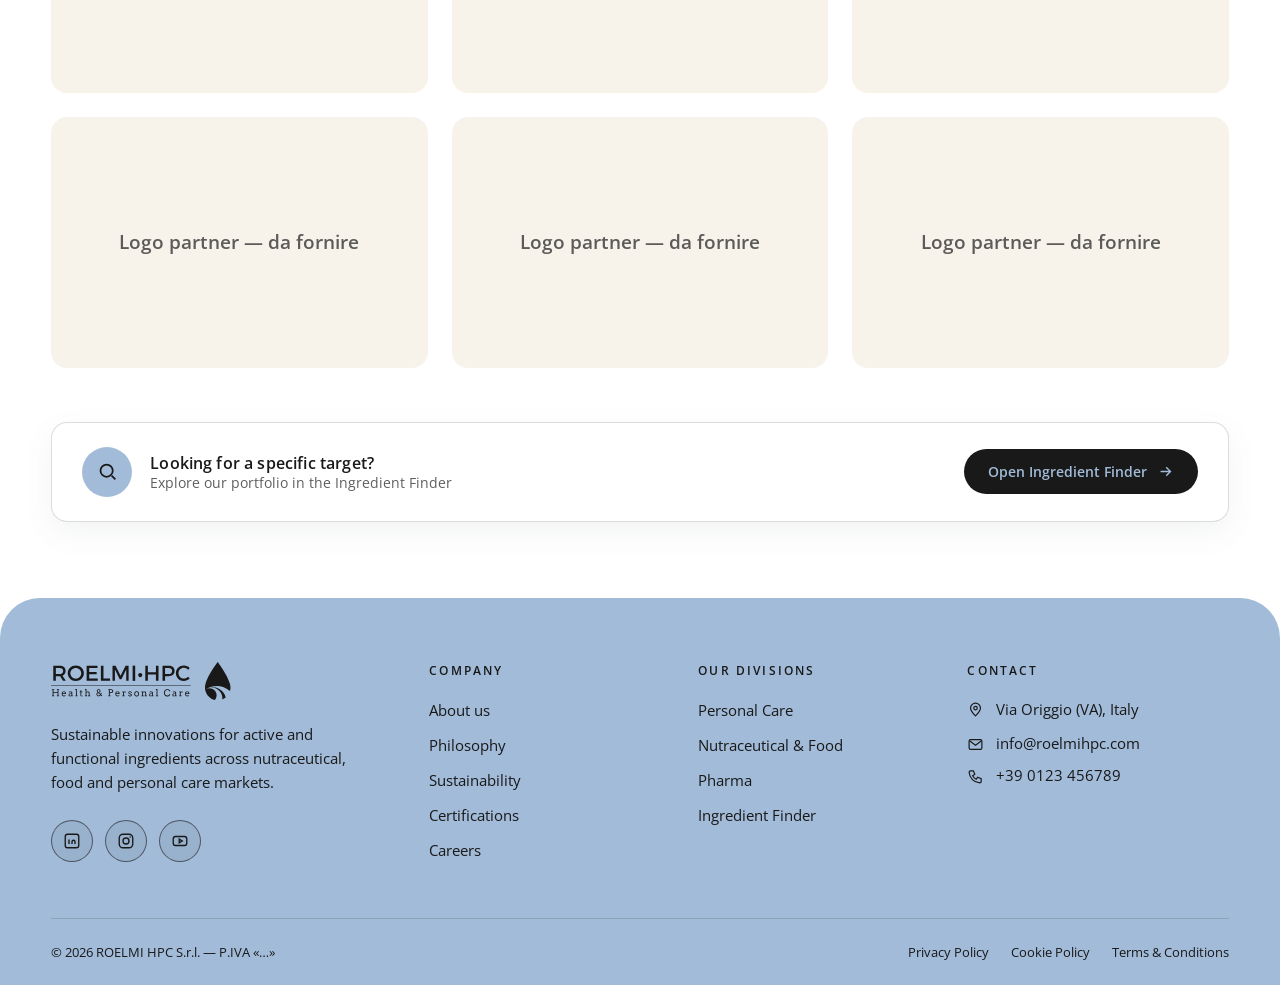
==== commit b7919f1f: "Reduce the site to a Cerulean and Hard Grey spine Olive, Antique and Ricepaper were scattered across" ====
--- a/about.html
+++ b/about.html
@@ -196,13 +196,13 @@
     <div class="about-what-grid">
       <div>
         <h2 class="about-h2 r-up">What we do everyday</h2>
-        <p class="about-text r-up delay1">We specialize in the development of active ingredients and functional ingredients for the <a href="#" data-todo="link">personal care market</a>, as well as for the <a href="#" data-todo="link">nutraceutical one</a>. Attention to detail is part of our everyday work, together with a strong commitment to quality and <strong class="hl hl--nature">respect for the environment</strong>.</p>
+        <p class="about-text r-up delay1">We specialize in the development of active ingredients and functional ingredients for the <a href="#" data-todo="link">personal care market</a>, as well as for the <a href="#" data-todo="link">nutraceutical one</a>. Attention to detail is part of our everyday work, together with a strong commitment to quality and <strong class="hl hl--science">respect for the environment</strong>.</p>
       </div>
       <aside class="about-nip r-up delay2" aria-labelledby="aboutNipTitle">
         <p class="about-nip-mark" id="aboutNipTitle" role="img" aria-label="NIP®, Nature is People">
           <span class="anip-row"><span class="anip-ini">N</span><span class="anip-rest" style="--tw:2.97em">ature&nbsp;</span></span><span class="anip-row"><span class="anip-ini">i</span><span class="anip-rest" style="--tw:.79em">s&nbsp;</span></span><span class="anip-row"><span class="anip-ini">P</span><sup class="anip-reg">®</sup><span class="anip-rest" style="--tw:2.83em">eople</span></span>
         </p>
-        <p class="about-nip-text">In the early 2000s, this approach led to the creation of <a href="nip.html">NIP<sup>®</sup></a> (Nature is People). Our intern program is dedicated to sustainability-driven good practices and <strong class="hl hl--people">the relationship between people and the Planet</strong>.</p>
+        <p class="about-nip-text">In the early 2000s, this approach led to the creation of <a href="nip.html">NIP<sup>®</sup></a> (Nature is People). Our intern program is dedicated to sustainability-driven good practices and <strong class="hl hl--science">the relationship between people and the Planet</strong>.</p>
         <a class="about-nip-cta" href="nip.html">Discover NIP<sup>®</sup> <svg viewBox="0 0 24 24" aria-hidden="true"><path d="M5 12h14M13 6l6 6-6 6"/></svg></a>
       </aside>
     </div>
@@ -215,8 +215,8 @@
     <h2 class="about-h2 r-up">Our Approach</h2>
     <div class="about-approach-cols">
       <div class="about-approach-col r-up">
-        <p class="about-text">We have a specific goal in mind: to develop innovative technologies to optimise the use of natural resources and reduce energy waste for the benefit of society. The protection of biodiversity and the <strong class="hl hl--nature">responsible use of natural and renewable resources</strong> form an important part of this commitment.</p>
-        <p class="about-text">Through responsible innovation and ongoing research and development, we formulate and manufacture ingredients whilst paying particular attention to <strong class="hl hl--people">both people and the environment</strong>.</p>
+        <p class="about-text">We have a specific goal in mind: to develop innovative technologies to optimise the use of natural resources and reduce energy waste for the benefit of society. The protection of biodiversity and the <strong class="hl hl--science">responsible use of natural and renewable resources</strong> form an important part of this commitment.</p>
+        <p class="about-text">Through responsible innovation and ongoing research and development, we formulate and manufacture ingredients whilst paying particular attention to <strong class="hl hl--science">both people and the environment</strong>.</p>
       </div>
       <div class="about-approach-col r-up delay1">
         <p class="about-text">For this reason, every single ingredient is backed by in vitro, in vivo and/or clinical validation, enabling brands on international markets to formulate products supported by <strong class="hl hl--science">robust scientific data</strong>, compliant with global regulatory requirements and environmentally friendly.</p>
--- a/css/base.css
+++ b/css/base.css
@@ -6,7 +6,10 @@
    --primary      Cerulean pieno: fondo dei bottoni/CTA (con testo --dark, 8.89:1),
                   superfici e decorazioni. Su bianco fa 1.98: mai come colore di testo.
    --dark         Hard Grey: TUTTO il testo, i link (sottolineati) e le fasce scure.
-   --accent-ink   #a55b4b Antique scurito: etichette, occhielli, icone e focus su fondo
+   --accent-ink   Cerulean e Hard Grey mescolati meta' e meta' (#5d6a79): e' la
+                  mescolanza MINIMA che porta il Cerulean a passare i contrasti sul
+                  testo piccolo (5.53 su bianco, 4.99 su Ricepaper). Etichette,
+                  occhielli, icone e focus su fondo
                   chiaro (5.00 su bianco, 4.52 su Ricepaper); regge anche come fondo
                   con testo bianco (5.00).
    --accent3      Antique pieno: accenti e superfici; testo --dark sopra (5.36), su
@@ -17,7 +20,7 @@
    a opacita' ridotta (70% e 15%), non un grigio diverso.
    --primary-ink  resta come alias di --accent-ink per il codice esistente. */
 :root{--primary:#A1BBD8;--accent1:#F7F3EB;--accent2:#B4C09D;--accent3:#D27460;--dark:#191919;--white:#fff;
-  --accent-ink:#a55b4b;--primary-ink:var(--accent-ink);
+  --accent-ink:color-mix(in srgb,var(--primary) 50%,var(--dark));--primary-ink:var(--accent-ink);
   --secondary:#191919;--ink:#191919;--muted:color-mix(in srgb,var(--dark) 70%,transparent);--line:color-mix(in srgb,var(--dark) 15%,transparent);--surface:#f7f9fa;
   --tint-cerulean:#dee7f1;--tint-olive:#e5e9dd;--tint-antique:#f4dcd7;--tint-caramel:#f4dcd7;
   --display:"Montserrat",sans-serif;--body:"Open Sans",sans-serif;--max:1280px}
--- a/css/header.css
+++ b/css/header.css
@@ -34,14 +34,14 @@
 .nav-item.has-drop:focus-within .dropdown{opacity:1;visibility:visible;transform:translateX(-50%) translateY(10px)}
 .nav-item.has-drop.dd-dismissed .dropdown{opacity:0!important;visibility:hidden!important;pointer-events:none}
 .dropdown a{display:block;padding:11px 14px;border-radius:8px;font:500 14px var(--body);color:var(--secondary);letter-spacing:.01em;transition:background .2s,color .2s}
-.dropdown a:hover{background:var(--accent1);color:var(--primary-ink)}
+.dropdown a:hover{background:var(--tint-cerulean);color:var(--primary-ink)}
 
 /* actions: search + account */
 .actions{display:flex;align-items:center;gap:14px}
 .icon-btn{width:42px;height:42px;border-radius:50%;border:1px solid rgba(255,255,255,.4);background:rgba(255,255,255,.08);display:flex;align-items:center;justify-content:center;cursor:pointer;transition:border-color .25s,background .25s,color .25s;color:#fff}
 .site-header.solid .icon-btn{border-color:var(--line);background:#fff;color:var(--secondary)}
 .icon-btn:hover{border-color:#fff;background:rgba(255,255,255,.2)}
-.site-header.solid .icon-btn:hover{border-color:var(--primary-ink);background:var(--accent1);color:var(--primary-ink)}
+.site-header.solid .icon-btn:hover{border-color:var(--primary-ink);background:var(--tint-cerulean);color:var(--primary-ink)}
 .icon-btn svg{width:18px;height:18px;stroke:currentColor;fill:none;stroke-width:1.8}
 
 /* search expanding field */
@@ -67,7 +67,7 @@
 
 .mob-nav-header{display:flex;align-items:center;justify-content:space-between;padding:0 24px;height:68px;border-bottom:1px solid var(--line);flex:0 0 auto}
 .mob-nav-header span{font-family:var(--display);font-weight:600;font-size:15px;color:var(--secondary);letter-spacing:.04em}
-.mob-nav-close{width:38px;height:38px;border:1px solid var(--line);border-radius:50%;background:none;cursor:pointer;display:flex;align-items:center;justify-content:center;color:var(--secondary)}
+.mob-nav-close{width:44px;height:44px;border:1px solid var(--line);border-radius:50%;background:none;cursor:pointer;display:flex;align-items:center;justify-content:center;color:var(--secondary)}
 .mob-nav-close svg{width:16px;height:16px;stroke:currentColor;fill:none;stroke-width:2}
 
 .mob-nav ul{list-style:none;padding:0;margin:0;flex:1}
--- a/css/about.css
+++ b/css/about.css
@@ -193,9 +193,9 @@
 .about-steps{list-style:none;display:grid;grid-template-columns:repeat(3,1fr);gap:clamp(12px,1.5vw,22px);margin:clamp(24px,3vw,40px) 0 0}
 .about-step{position:relative;background:var(--white);border:1px solid var(--about-line);border-radius:16px;padding:clamp(16px,1.8vw,22px);overflow:hidden;
   transition:background .28s ease,border-color .28s ease,transform .28s ease,box-shadow .28s ease}
-.about-step::before{content:"";position:absolute;top:0;left:0;right:0;height:4px;background:var(--accent2);transform:scaleX(0);transform-origin:left;transition:transform .6s cubic-bezier(.2,.7,.2,1)}
-.about-step:nth-child(2)::before{background:var(--primary)}
-.about-step:nth-child(3)::before{background:var(--accent3)}
+.about-step::before{content:"";position:absolute;top:0;left:0;right:0;height:4px;background:var(--primary);transform:scaleX(0);transform-origin:left;transition:transform .6s cubic-bezier(.2,.7,.2,1)}
+.about-step:nth-child(2)::before{background:color-mix(in srgb,var(--primary) 70%,var(--dark))}
+.about-step:nth-child(3)::before{background:var(--accent-ink)}
 .about-steps.in .about-step::before{transform:none}
 .about-steps.in .about-step:nth-child(1)::before{transition-delay:.15s}
 .about-steps.in .about-step:nth-child(2)::before{transition-delay:.35s}
@@ -207,9 +207,11 @@
 .about-step-title{font-family:var(--display);font-weight:600;font-size:clamp(17px,1.5vw,21px);letter-spacing:-.01em;color:var(--about-text);margin:8px 0 8px;transition:color .28s ease}
 .about-step-txt{font:400 14px/1.6 var(--body);color:var(--about-muted);transition:color .28s ease}
 /* hover: la card si riempie del colore del proprio filetto, come le card dei paesi */
-.about-step:hover{transform:translateY(-4px);box-shadow:0 16px 40px color-mix(in srgb,var(--dark) 18%,transparent);background:var(--accent2);border-color:var(--accent2)}
+.about-step:hover{transform:translateY(-4px);box-shadow:0 16px 40px color-mix(in srgb,var(--dark) 18%,transparent);background:var(--tint-cerulean);border-color:var(--tint-cerulean)}
 .about-step:nth-child(2):hover{background:var(--primary);border-color:var(--primary)}
-.about-step:nth-child(3):hover{background:var(--accent3);border-color:var(--accent3)}
+.about-step:nth-child(3):hover{background:var(--accent-ink);border-color:var(--accent-ink)}
+/* sul passo piu scuro il nero farebbe 3.18: il testo passa al bianco (5.52) */
+.about-step:nth-child(3):hover .about-step-num,.about-step:nth-child(3):hover .about-step-title,.about-step:nth-child(3):hover .about-step-txt{color:var(--white)}
 .about-step:hover .about-step-num,.about-step:hover .about-step-title,.about-step:hover .about-step-txt{color:var(--dark)}
 
 /* ── 4. Timeline: fascia Hard Grey a tutta larghezza, spezza la sequenza di sezioni chiare ── */
@@ -226,8 +228,8 @@
 .about-tl-item:last-child .about-tl-body{padding-bottom:0}
 /* pallini: richiamo dei tre accenti, decorativi; sul fondo scuro si vedono da soli */
 .about-tl-body::before{content:"";position:absolute;left:-7px;top:9px;width:13px;height:13px;border-radius:50%;background:var(--primary)}
-.about-tl-item:nth-child(3n+2) .about-tl-body::before{background:var(--accent3)}
-.about-tl-item:nth-child(3n) .about-tl-body::before{background:var(--accent2)}
+.about-tl-item:nth-child(3n+2) .about-tl-body::before{background:var(--accent-ink)}
+.about-tl-item:nth-child(3n) .about-tl-body::before{background:var(--primary)}
 .about-tl-body p{font:400 17px/1.65 var(--body);color:color-mix(in srgb,var(--white) 85%,transparent);max-width:62ch}
 .about-tl-body p + p{margin-top:12px}
 /* tanti link in poco spazio: sottolineatura tenue, piena in hover (resta il segnale non cromatico) */
